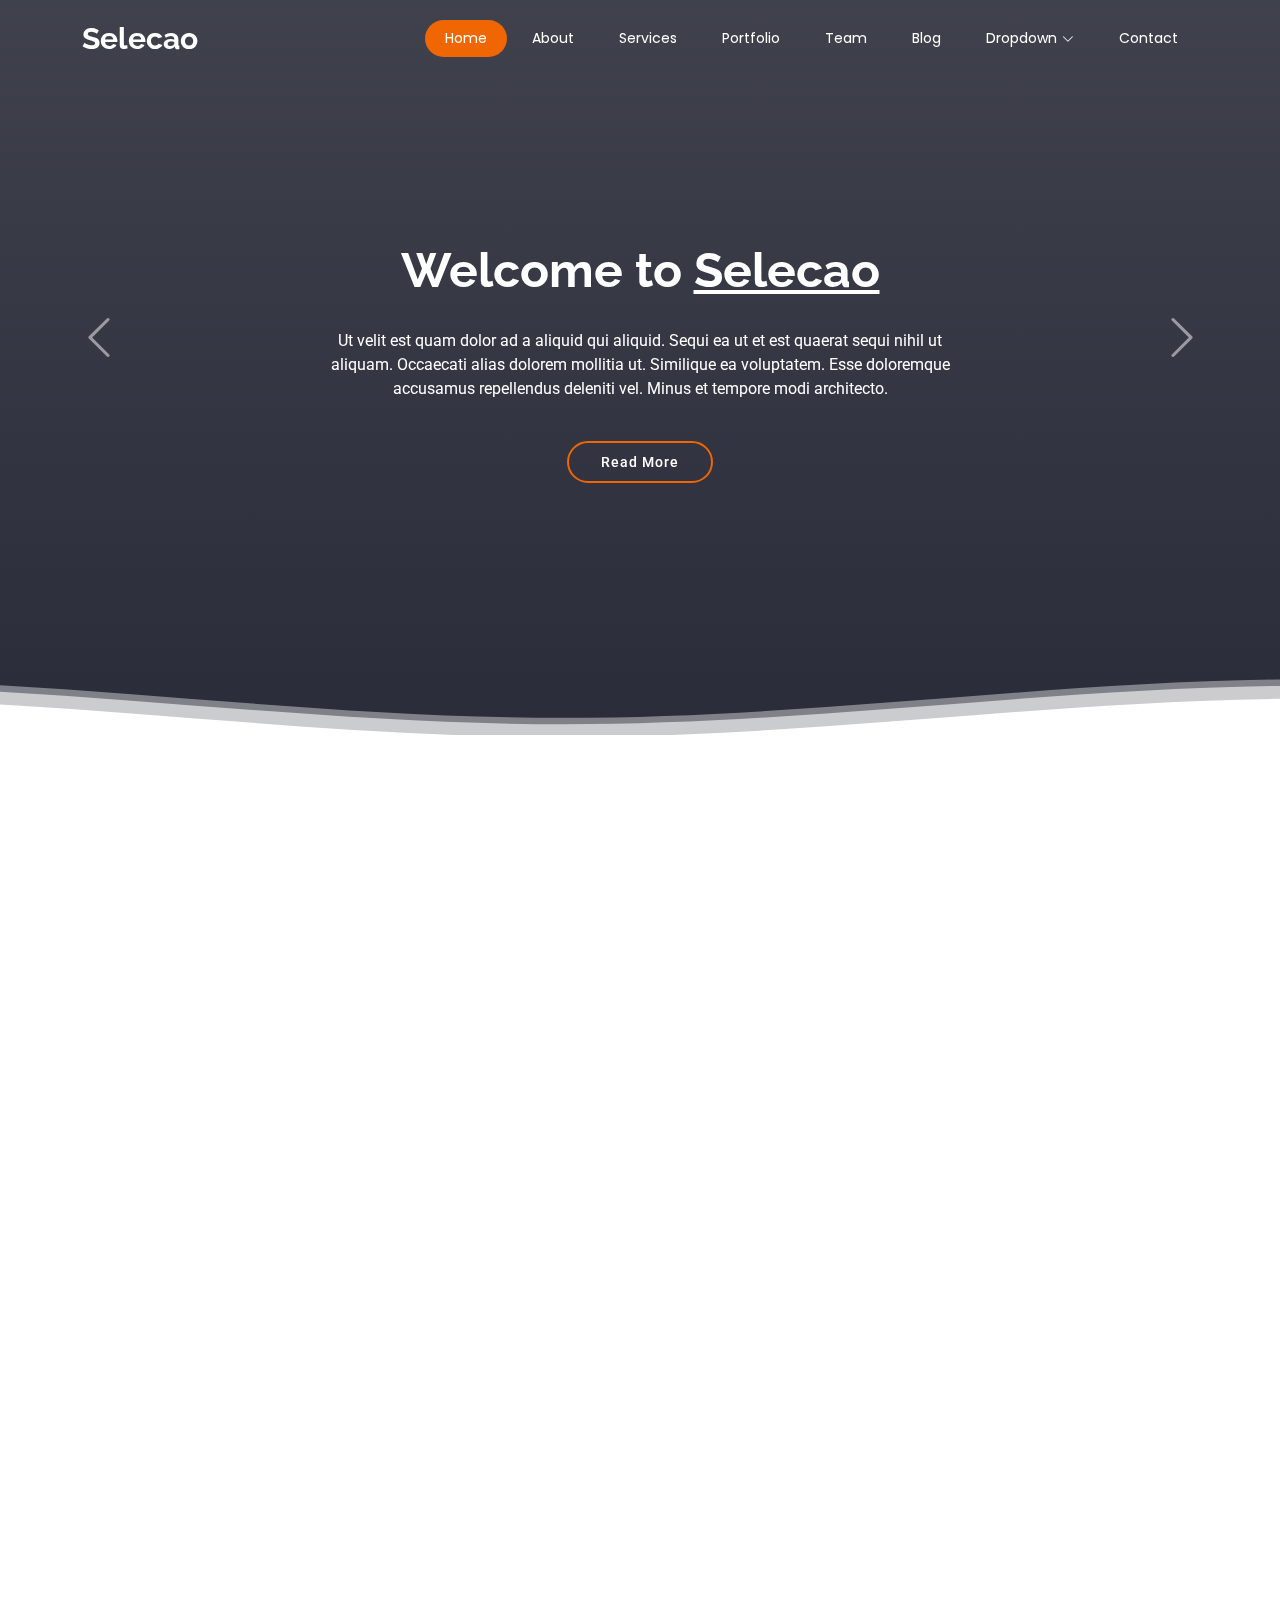
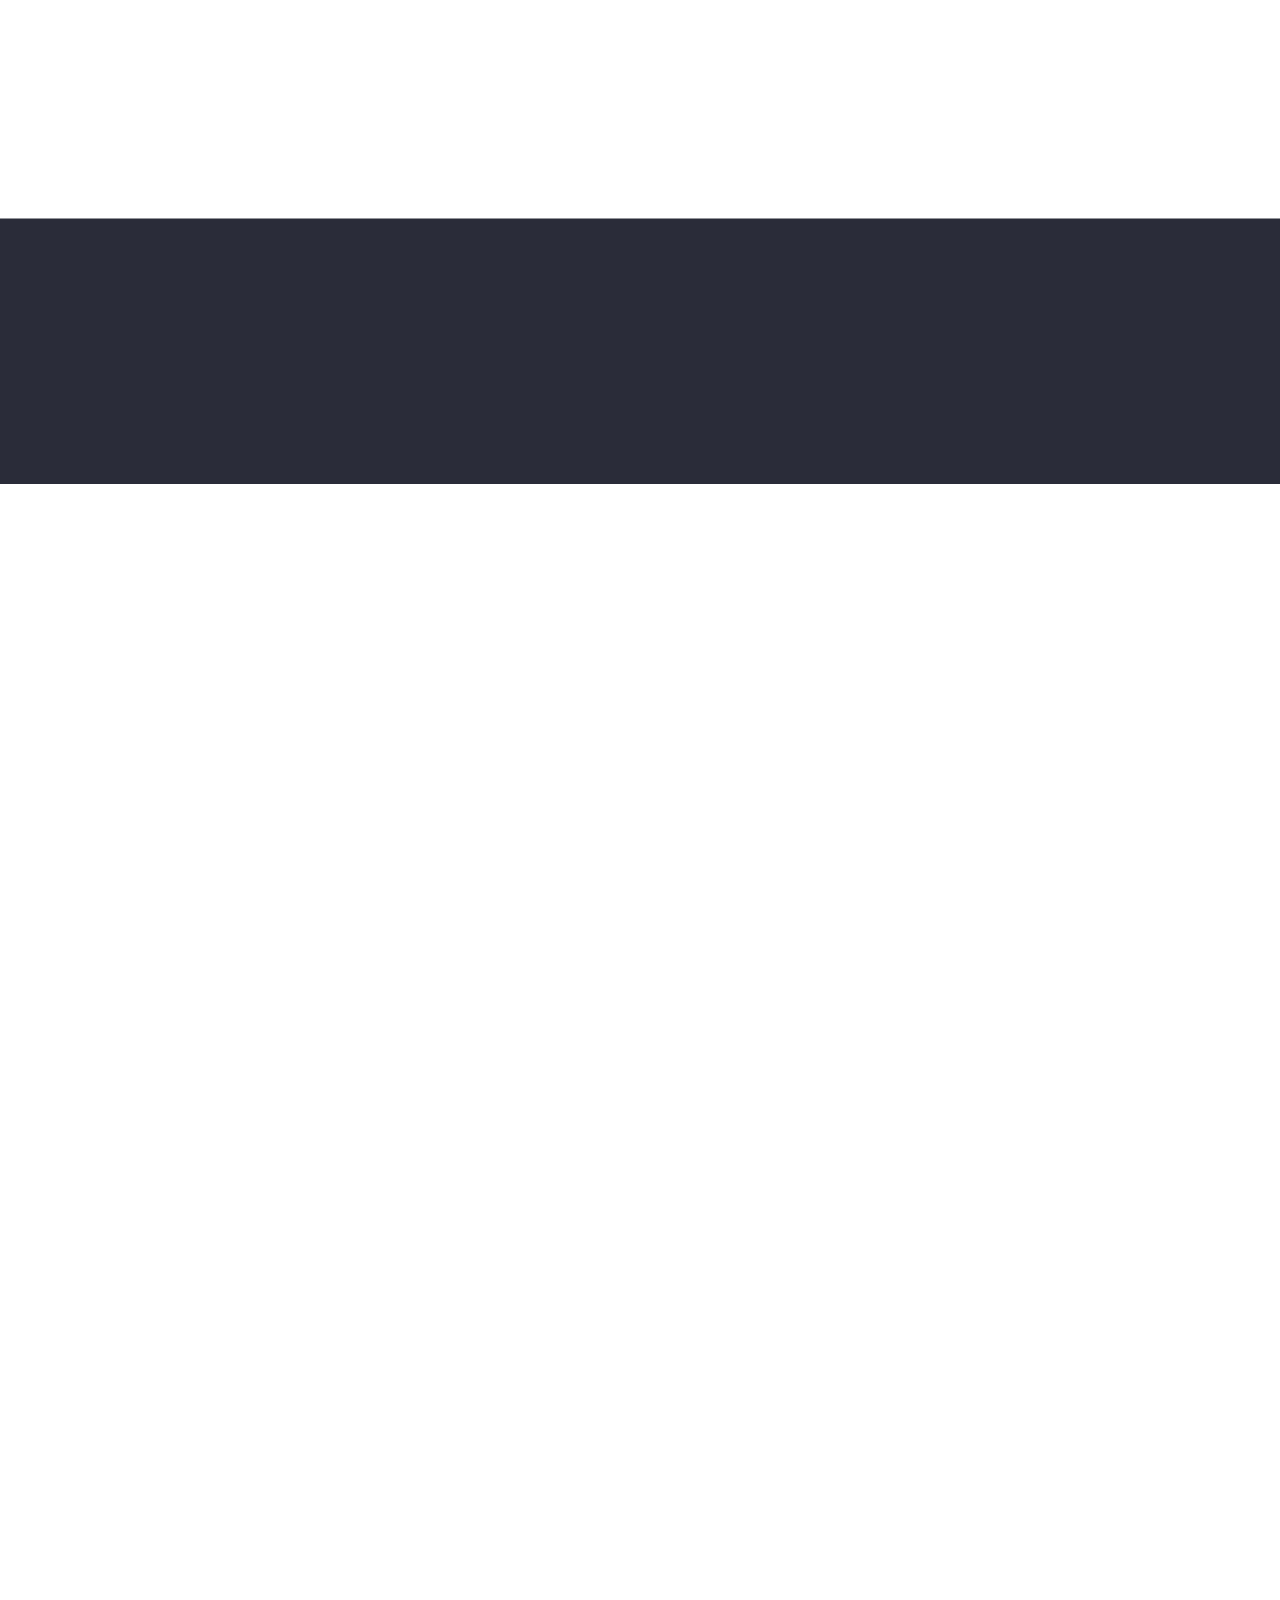
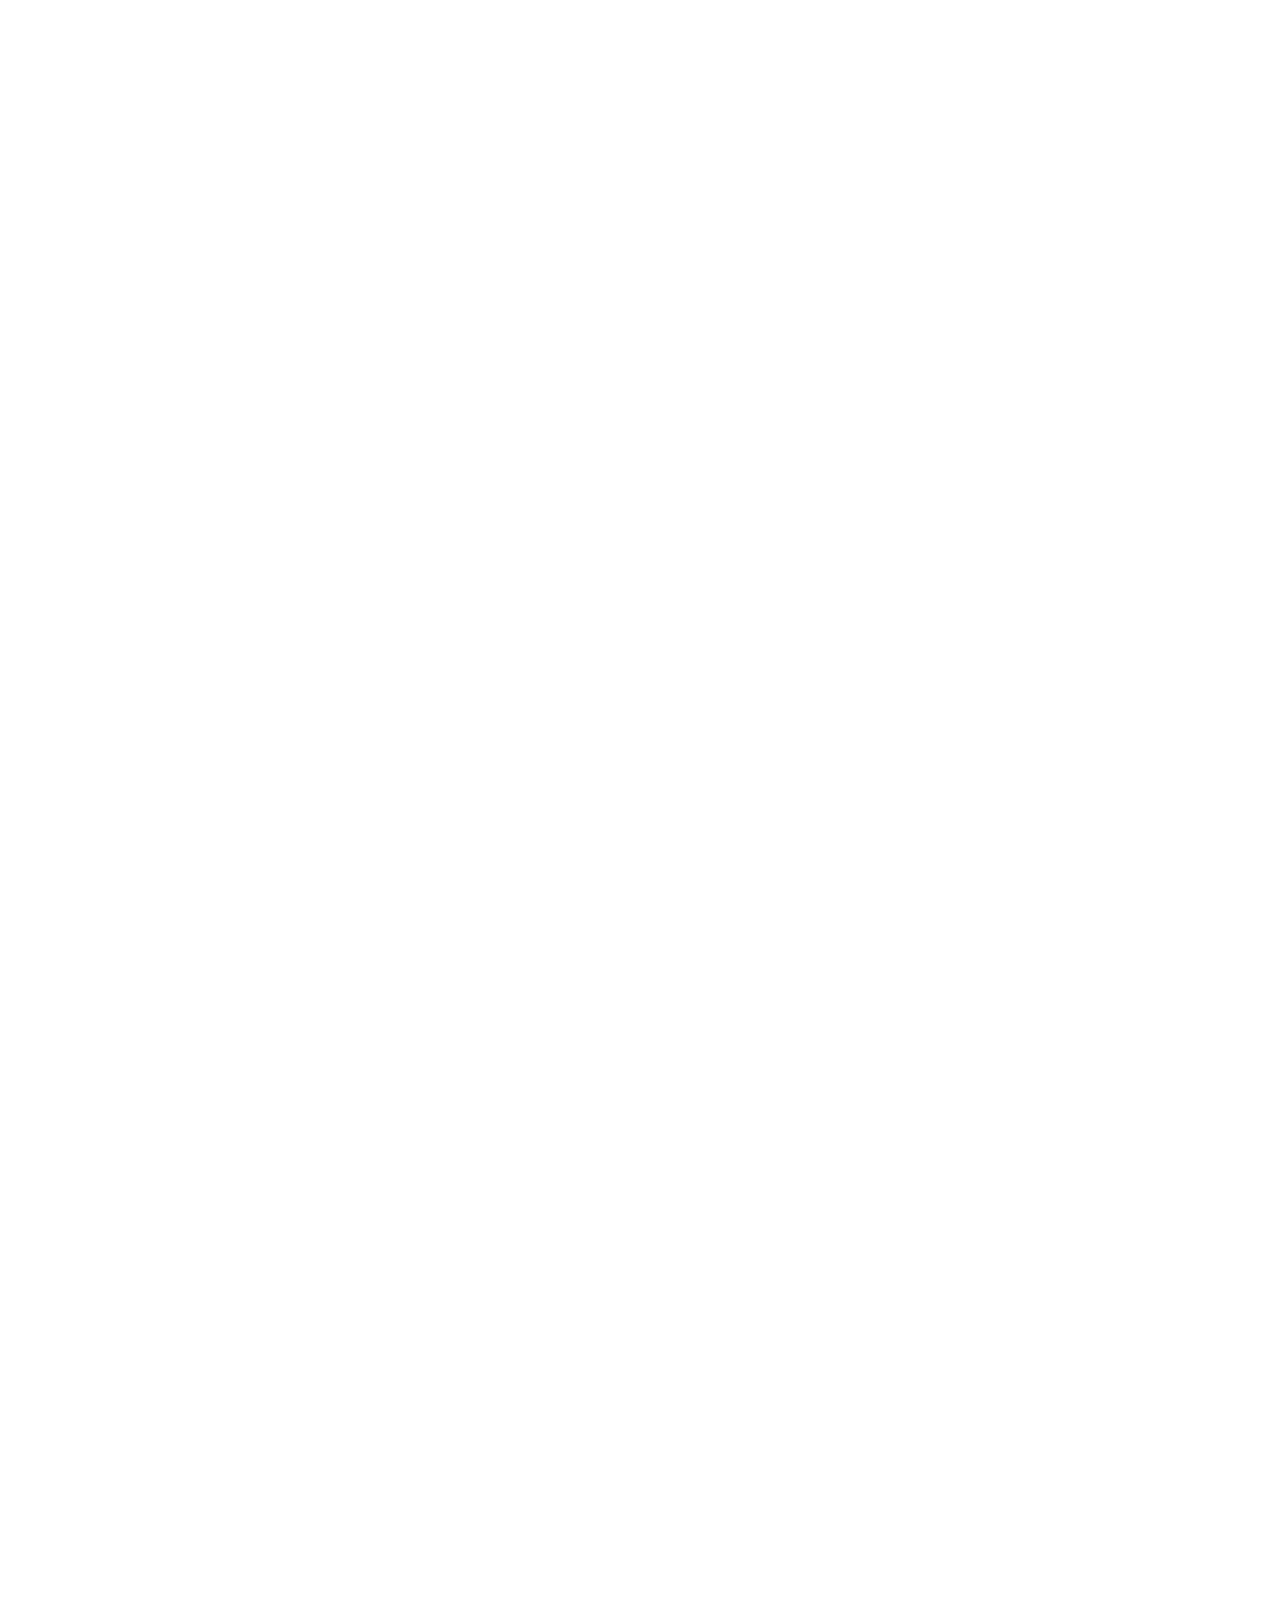
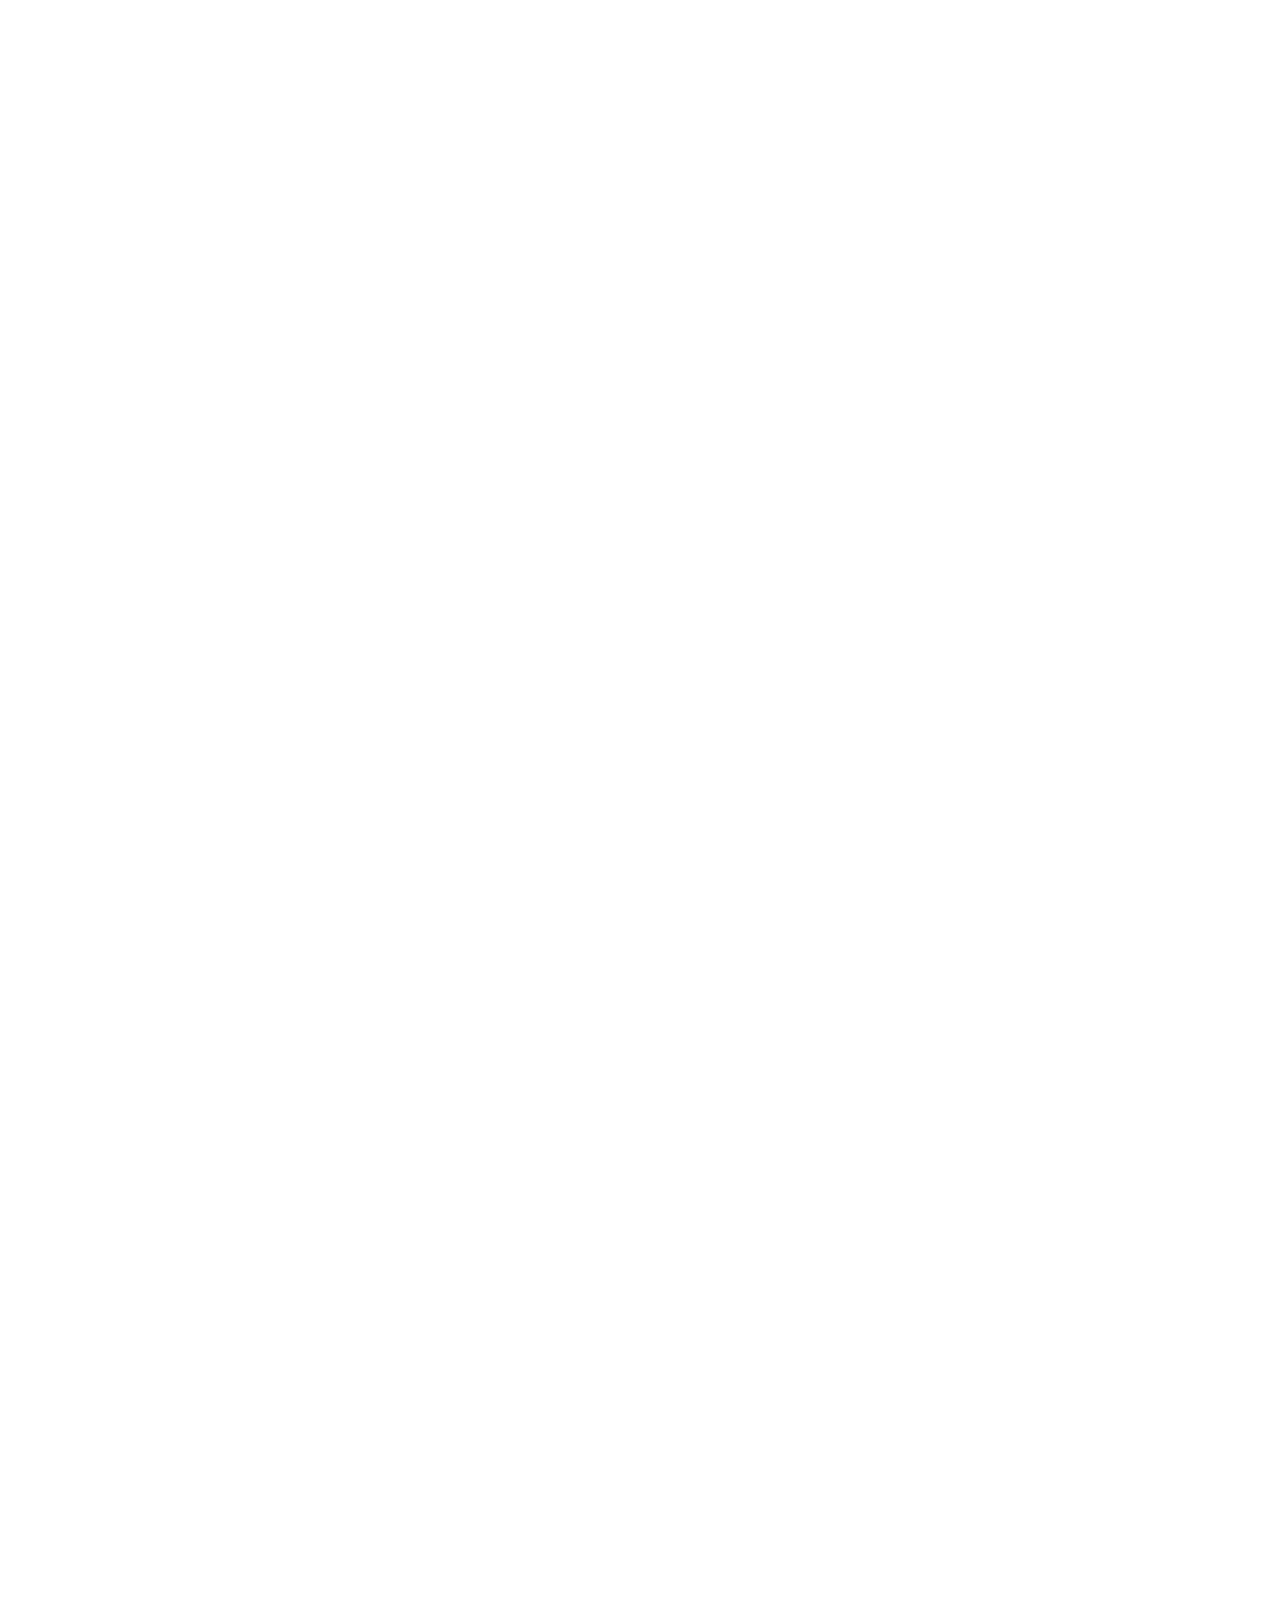
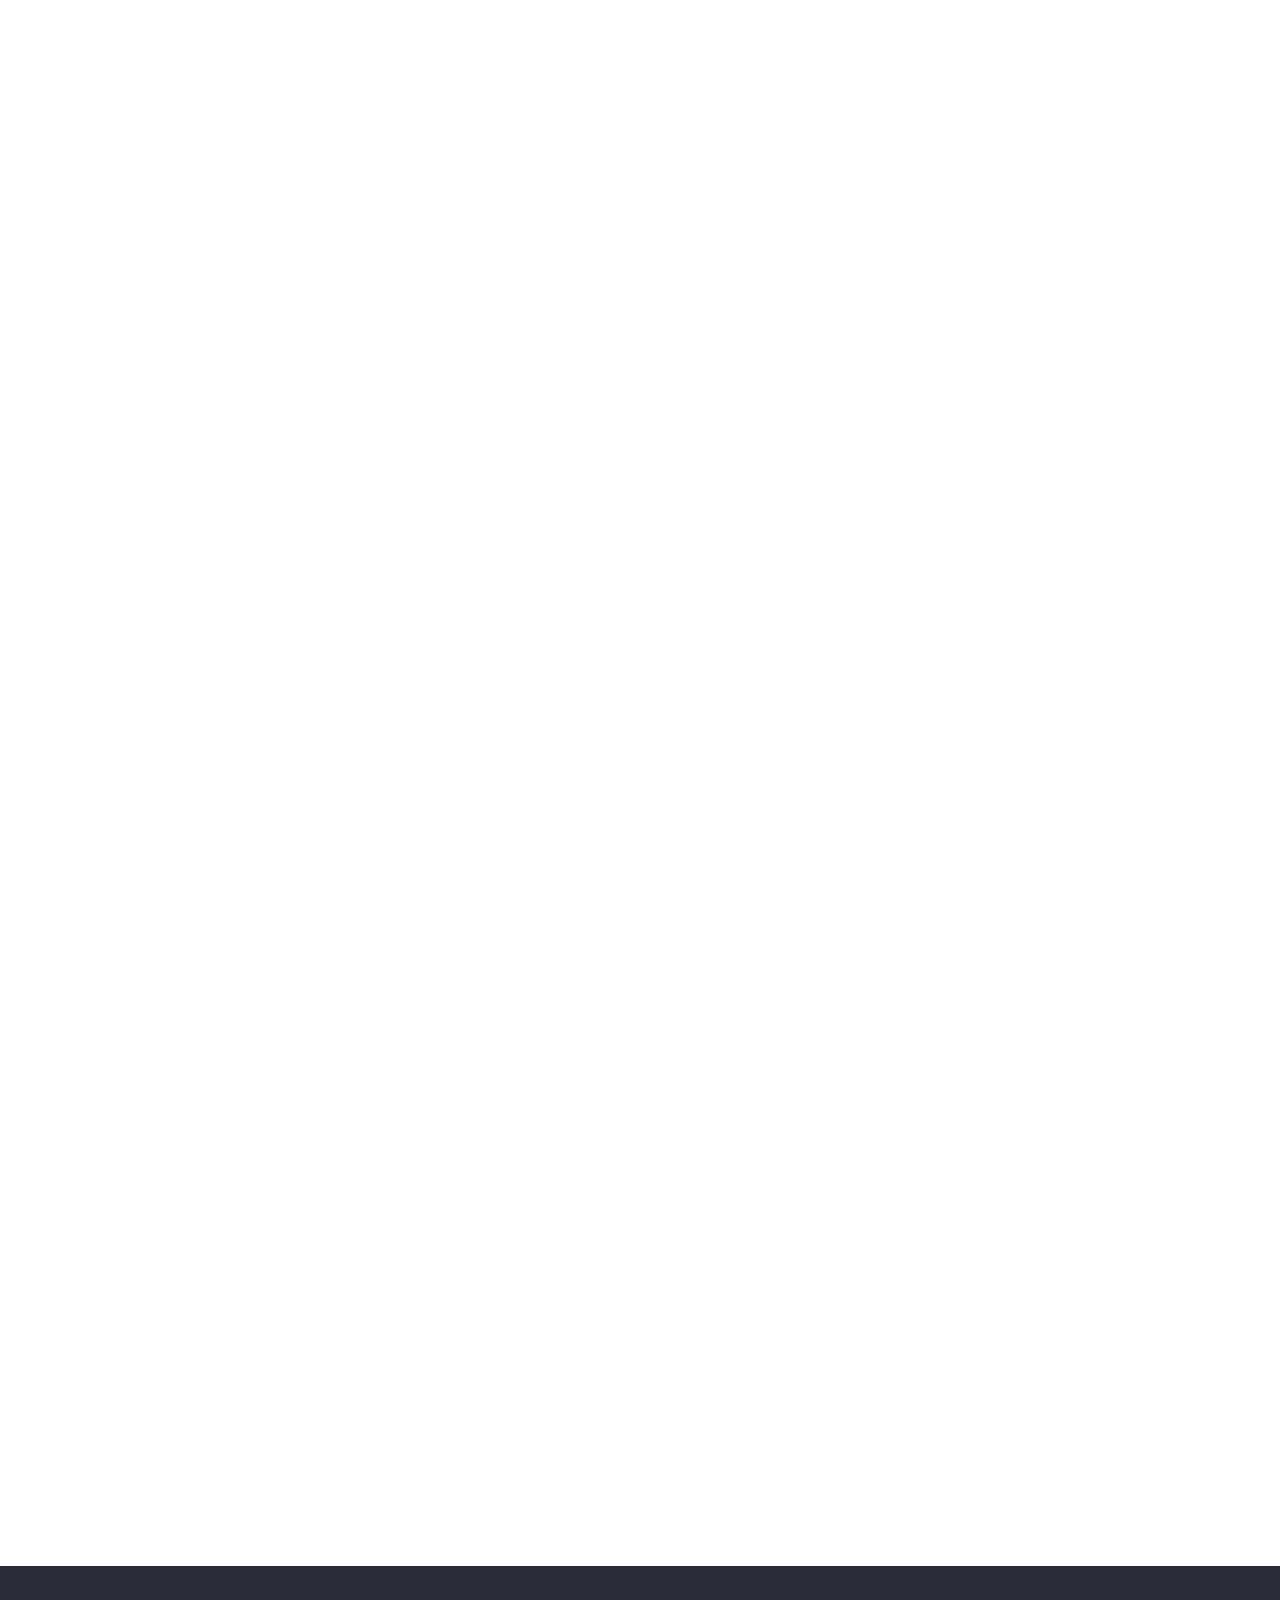
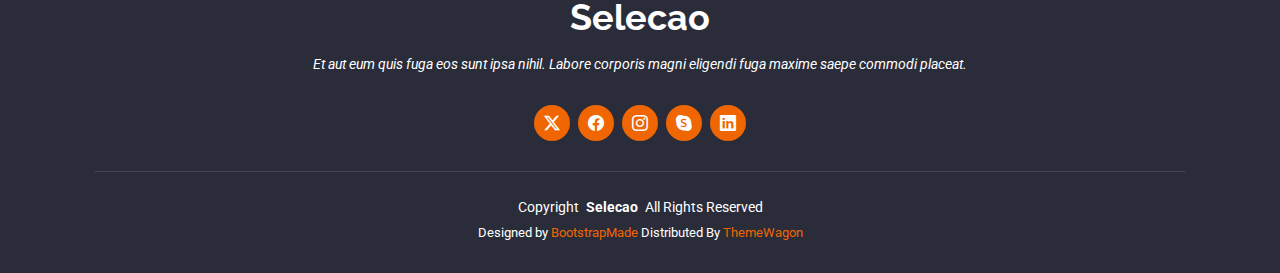
==== Selecao-1.0.0/index.html @ e9268483 "Changed the title to Welcome to the NVC Cloud Club" ====
<!DOCTYPE html>
<html lang="en">

<head>
  <meta charset="utf-8">
  <meta content="width=device-width, initial-scale=1.0" name="viewport">
  <title>Welcome to NVC Cloud Club</title>
  <meta name="description" content="">
  <meta name="keywords" content="">

  <!-- Favicons -->
  <link href="assets/img/favicon.png" rel="icon">
  <link href="assets/img/apple-touch-icon.png" rel="apple-touch-icon">

  <!-- Fonts -->
  <link href="https://fonts.googleapis.com" rel="preconnect">
  <link href="https://fonts.gstatic.com" rel="preconnect" crossorigin>
  <link href="https://fonts.googleapis.com/css2?family=Roboto:ital,wght@0,100;0,300;0,400;0,500;0,700;0,900;1,100;1,300;1,400;1,500;1,700;1,900&family=Poppins:ital,wght@0,100;0,200;0,300;0,400;0,500;0,600;0,700;0,800;0,900;1,100;1,200;1,300;1,400;1,500;1,600;1,700;1,800;1,900&family=Raleway:ital,wght@0,100;0,200;0,300;0,400;0,500;0,600;0,700;0,800;0,900;1,100;1,200;1,300;1,400;1,500;1,600;1,700;1,800;1,900&display=swap" rel="stylesheet">

  <!-- Vendor CSS Files -->
  <link href="assets/vendor/bootstrap/css/bootstrap.min.css" rel="stylesheet">
  <link href="assets/vendor/bootstrap-icons/bootstrap-icons.css" rel="stylesheet">
  <link href="assets/vendor/aos/aos.css" rel="stylesheet">
  <link href="assets/vendor/animate.css/animate.min.css" rel="stylesheet">
  <link href="assets/vendor/glightbox/css/glightbox.min.css" rel="stylesheet">
  <link href="assets/vendor/swiper/swiper-bundle.min.css" rel="stylesheet">

  <!-- Main CSS File -->
  <link href="assets/css/main.css" rel="stylesheet">

  <!-- =======================================================
  * Template Name: Selecao
  * Template URL: https://bootstrapmade.com/selecao-bootstrap-template/
  * Updated: Aug 07 2024 with Bootstrap v5.3.3
  * Author: BootstrapMade.com
  * License: https://bootstrapmade.com/license/
  ======================================================== -->
</head>

<body class="index-page">

  <header id="header" class="header d-flex align-items-center fixed-top">
    <div class="container-fluid container-xl position-relative d-flex align-items-center justify-content-between">

      <a href="index.html" class="logo d-flex align-items-center">
        <!-- Uncomment the line below if you also wish to use an image logo -->
        <!-- <img src="assets/img/logo.png" alt=""> -->
        <h1 class="sitename">Selecao</h1>
      </a>

      <nav id="navmenu" class="navmenu">
        <ul>
          <li><a href="#hero" class="active">Home</a></li>
          <li><a href="#about">About</a></li>
          <li><a href="#services">Services</a></li>
          <li><a href="#portfolio">Portfolio</a></li>
          <li><a href="#team">Team</a></li>
          <li><a href="blog.html">Blog</a></li>
          <li class="dropdown"><a href="#"><span>Dropdown</span> <i class="bi bi-chevron-down toggle-dropdown"></i></a>
            <ul>
              <li><a href="#">Dropdown 1</a></li>
              <li class="dropdown"><a href="#"><span>Deep Dropdown</span> <i class="bi bi-chevron-down toggle-dropdown"></i></a>
                <ul>
                  <li><a href="#">Deep Dropdown 1</a></li>
                  <li><a href="#">Deep Dropdown 2</a></li>
                  <li><a href="#">Deep Dropdown 3</a></li>
                  <li><a href="#">Deep Dropdown 4</a></li>
                  <li><a href="#">Deep Dropdown 5</a></li>
                </ul>
              </li>
              <li><a href="#">Dropdown 2</a></li>
              <li><a href="#">Dropdown 3</a></li>
              <li><a href="#">Dropdown 4</a></li>
            </ul>
          </li>
          <li><a href="#contact">Contact</a></li>
        </ul>
        <i class="mobile-nav-toggle d-xl-none bi bi-list"></i>
      </nav>

    </div>
  </header>

  <main class="main">

    <!-- Hero Section -->
    <section id="hero" class="hero section dark-background">

      <div id="hero-carousel" data-bs-interval="5000" class="container carousel carousel-fade" data-bs-ride="carousel">

        <!-- Slide 1 -->
        <div class="carousel-item active">
          <div class="carousel-container">
            <h2 class="animate__animated animate__fadeInDown">Welcome to <span>Selecao</span></h2>
            <p class="animate__animated animate__fadeInUp">Ut velit est quam dolor ad a aliquid qui aliquid. Sequi ea ut et est quaerat sequi nihil ut aliquam. Occaecati alias dolorem mollitia ut. Similique ea voluptatem. Esse doloremque accusamus repellendus deleniti vel. Minus et tempore modi architecto.</p>
            <a href="#about" class="btn-get-started animate__animated animate__fadeInUp scrollto">Read More</a>
          </div>
        </div>

        <!-- Slide 2 -->
        <div class="carousel-item">
          <div class="carousel-container">
            <h2 class="animate__animated animate__fadeInDown">Lorem Ipsum Dolor</h2>
            <p class="animate__animated animate__fadeInUp">Ut velit est quam dolor ad a aliquid qui aliquid. Sequi ea ut et est quaerat sequi nihil ut aliquam. Occaecati alias dolorem mollitia ut. Similique ea voluptatem. Esse doloremque accusamus repellendus deleniti vel. Minus et tempore modi architecto.</p>
            <a href="#about" class="btn-get-started animate__animated animate__fadeInUp scrollto">Read More</a>
          </div>
        </div>

        <!-- Slide 3 -->
        <div class="carousel-item">
          <div class="carousel-container">
            <h2 class="animate__animated animate__fadeInDown">Sequi ea ut et est quaerat</h2>
            <p class="animate__animated animate__fadeInUp">Ut velit est quam dolor ad a aliquid qui aliquid. Sequi ea ut et est quaerat sequi nihil ut aliquam. Occaecati alias dolorem mollitia ut. Similique ea voluptatem. Esse doloremque accusamus repellendus deleniti vel. Minus et tempore modi architecto.</p>
            <a href="#about" class="btn-get-started animate__animated animate__fadeInUp scrollto">Read More</a>
          </div>
        </div>

        <a class="carousel-control-prev" href="#hero-carousel" role="button" data-bs-slide="prev">
          <span class="carousel-control-prev-icon bi bi-chevron-left" aria-hidden="true"></span>
        </a>

        <a class="carousel-control-next" href="#hero-carousel" role="button" data-bs-slide="next">
          <span class="carousel-control-next-icon bi bi-chevron-right" aria-hidden="true"></span>
        </a>

      </div>

      <svg class="hero-waves" xmlns="http://www.w3.org/2000/svg" xmlns:xlink="http://www.w3.org/1999/xlink" viewBox="0 24 150 28 " preserveAspectRatio="none">
        <defs>
          <path id="wave-path" d="M-160 44c30 0 58-18 88-18s 58 18 88 18 58-18 88-18 58 18 88 18 v44h-352z"></path>
        </defs>
        <g class="wave1">
          <use xlink:href="#wave-path" x="50" y="3"></use>
        </g>
        <g class="wave2">
          <use xlink:href="#wave-path" x="50" y="0"></use>
        </g>
        <g class="wave3">
          <use xlink:href="#wave-path" x="50" y="9"></use>
        </g>
      </svg>

    </section><!-- /Hero Section -->

    <!-- About Section -->
    <section id="about" class="about section">

      <!-- Section Title -->
      <div class="container section-title" data-aos="fade-up">
        <h2>About</h2>
        <p>Who we are</p>
      </div><!-- End Section Title -->

      <div class="container">

        <div class="row gy-4">

          <div class="col-lg-6 content" data-aos="fade-up" data-aos-delay="100">
            <p>
              Lorem ipsum dolor sit amet, consectetur adipiscing elit, sed do eiusmod tempor incididunt ut labore et dolore
              magna aliqua.
            </p>
            <ul>
              <li><i class="bi bi-check2-circle"></i> <span>Ullamco laboris nisi ut aliquip ex ea commodo consequat.</span></li>
              <li><i class="bi bi-check2-circle"></i> <span>Duis aute irure dolor in reprehenderit in voluptate velit.</span></li>
              <li><i class="bi bi-check2-circle"></i> <span>Ullamco laboris nisi ut aliquip ex ea commodo</span></li>
            </ul>
          </div>

          <div class="col-lg-6" data-aos="fade-up" data-aos-delay="200">
            <p>Ullamco laboris nisi ut aliquip ex ea commodo consequat. Duis aute irure dolor in reprehenderit in voluptate velit esse cillum dolore eu fugiat nulla pariatur. Excepteur sint occaecat cupidatat non proident, sunt in culpa qui officia deserunt mollit anim id est laborum. </p>
            <a href="#" class="read-more"><span>Read More</span><i class="bi bi-arrow-right"></i></a>
          </div>

        </div>

      </div>

    </section><!-- /About Section -->

    <!-- Features Section -->
    <section id="features" class="features section">

      <div class="container">

        <ul class="nav nav-tabs row  d-flex" data-aos="fade-up" data-aos-delay="100">
          <li class="nav-item col-3">
            <a class="nav-link active show" data-bs-toggle="tab" data-bs-target="#features-tab-1">
              <i class="bi bi-binoculars"></i>
              <h4 class="d-none d-lg-block">Modi sit est dela pireda nest</h4>
            </a>
          </li>
          <li class="nav-item col-3">
            <a class="nav-link" data-bs-toggle="tab" data-bs-target="#features-tab-2">
              <i class="bi bi-box-seam"></i>
              <h4 class="d-none d-lg-block">Unde praesenti mara setra le</h4>
            </a>
          </li>
          <li class="nav-item col-3">
            <a class="nav-link" data-bs-toggle="tab" data-bs-target="#features-tab-3">
              <i class="bi bi-brightness-high"></i>
              <h4 class="d-none d-lg-block">Pariatur explica nitro dela</h4>
            </a>
          </li>
          <li class="nav-item col-3">
            <a class="nav-link" data-bs-toggle="tab" data-bs-target="#features-tab-4">
              <i class="bi bi-command"></i>
              <h4 class="d-none d-lg-block">Nostrum qui dile node</h4>
            </a>
          </li>
        </ul><!-- End Tab Nav -->

        <div class="tab-content" data-aos="fade-up" data-aos-delay="200">

          <div class="tab-pane fade active show" id="features-tab-1">
            <div class="row">
              <div class="col-lg-6 order-2 order-lg-1 mt-3 mt-lg-0">
                <h3>Voluptatem dignissimos provident quasi corporis voluptates sit assumenda.</h3>
                <p class="fst-italic">
                  Lorem ipsum dolor sit amet, consectetur adipiscing elit, sed do eiusmod tempor incididunt ut labore et dolore
                  magna aliqua.
                </p>
                <ul>
                  <li><i class="bi bi-check2-all"></i>
                    <spab>Ullamco laboris nisi ut aliquip ex ea commodo consequat.</spab>
                  </li>
                  <li><i class="bi bi-check2-all"></i> <span>Duis aute irure dolor in reprehenderit in voluptate velit</span>.</li>
                  <li><i class="bi bi-check2-all"></i> <span>Ullamco laboris nisi ut aliquip ex ea commodo consequat. Duis aute irure dolor in reprehenderit in voluptate trideta storacalaperda mastiro dolore eu fugiat nulla pariatur.</span></li>
                </ul>
                <p>
                  Ullamco laboris nisi ut aliquip ex ea commodo consequat. Duis aute irure dolor in reprehenderit in voluptate
                  velit esse cillum dolore eu fugiat nulla pariatur. Excepteur sint occaecat cupidatat non proident, sunt in
                  culpa qui officia deserunt mollit anim id est laborum
                </p>
              </div>
              <div class="col-lg-6 order-1 order-lg-2 text-center">
                <img src="assets/img/working-1.jpg" alt="" class="img-fluid">
              </div>
            </div>
          </div><!-- End Tab Content Item -->

          <div class="tab-pane fade" id="features-tab-2">
            <div class="row">
              <div class="col-lg-6 order-2 order-lg-1 mt-3 mt-lg-0">
                <h3>Neque exercitationem debitis soluta quos debitis quo mollitia officia est</h3>
                <p>
                  Ullamco laboris nisi ut aliquip ex ea commodo consequat. Duis aute irure dolor in reprehenderit in voluptate
                  velit esse cillum dolore eu fugiat nulla pariatur. Excepteur sint occaecat cupidatat non proident, sunt in
                  culpa qui officia deserunt mollit anim id est laborum
                </p>
                <p class="fst-italic">
                  Lorem ipsum dolor sit amet, consectetur adipiscing elit, sed do eiusmod tempor incididunt ut labore et dolore
                  magna aliqua.
                </p>
                <ul>
                  <li><i class="bi bi-check2-all"></i> <span>Ullamco laboris nisi ut aliquip ex ea commodo consequat.</span></li>
                  <li><i class="bi bi-check2-all"></i> <span>Duis aute irure dolor in reprehenderit in voluptate velit.</span></li>
                  <li><i class="bi bi-check2-all"></i> <span>Provident mollitia neque rerum asperiores dolores quos qui a. Ipsum neque dolor voluptate nisi sed.</span></li>
                  <li><i class="bi bi-check2-all"></i> <span>Ullamco laboris nisi ut aliquip ex ea commodo consequat. Duis aute irure dolor in reprehenderit in voluptate trideta storacalaperda mastiro dolore eu fugiat nulla pariatur.</span></li>
                </ul>
              </div>
              <div class="col-lg-6 order-1 order-lg-2 text-center">
                <img src="assets/img/working-2.jpg" alt="" class="img-fluid">
              </div>
            </div>
          </div><!-- End Tab Content Item -->

          <div class="tab-pane fade" id="features-tab-3">
            <div class="row">
              <div class="col-lg-6 order-2 order-lg-1 mt-3 mt-lg-0">
                <h3>Voluptatibus commodi ut accusamus ea repudiandae ut autem dolor ut assumenda</h3>
                <p>
                  Ullamco laboris nisi ut aliquip ex ea commodo consequat. Duis aute irure dolor in reprehenderit in voluptate
                  velit esse cillum dolore eu fugiat nulla pariatur. Excepteur sint occaecat cupidatat non proident, sunt in
                  culpa qui officia deserunt mollit anim id est laborum
                </p>
                <ul>
                  <li><i class="bi bi-check2-all"></i> <span>Ullamco laboris nisi ut aliquip ex ea commodo consequat.</span></li>
                  <li><i class="bi bi-check2-all"></i> <span>Duis aute irure dolor in reprehenderit in voluptate velit.</span></li>
                  <li><i class="bi bi-check2-all"></i> <span>Provident mollitia neque rerum asperiores dolores quos qui a. Ipsum neque dolor voluptate nisi sed.</span></li>
                </ul>
                <p class="fst-italic">
                  Lorem ipsum dolor sit amet, consectetur adipiscing elit, sed do eiusmod tempor incididunt ut labore et dolore
                  magna aliqua.
                </p>
              </div>
              <div class="col-lg-6 order-1 order-lg-2 text-center">
                <img src="assets/img/working-3.jpg" alt="" class="img-fluid">
              </div>
            </div>
          </div><!-- End Tab Content Item -->

          <div class="tab-pane fade" id="features-tab-4">
            <div class="row">
              <div class="col-lg-6 order-2 order-lg-1 mt-3 mt-lg-0">
                <h3>Omnis fugiat ea explicabo sunt dolorum asperiores sequi inventore rerum</h3>
                <p>
                  Ullamco laboris nisi ut aliquip ex ea commodo consequat. Duis aute irure dolor in reprehenderit in voluptate
                  velit esse cillum dolore eu fugiat nulla pariatur. Excepteur sint occaecat cupidatat non proident, sunt in
                  culpa qui officia deserunt mollit anim id est laborum
                </p>
                <p class="fst-italic">
                  Lorem ipsum dolor sit amet, consectetur adipiscing elit, sed do eiusmod tempor incididunt ut labore et dolore
                  magna aliqua.
                </p>
                <ul>
                  <li><i class="bi bi-check2-all"></i> <span>Ullamco laboris nisi ut aliquip ex ea commodo consequat.</span></li>
                  <li><i class="bi bi-check2-all"></i> <span>Duis aute irure dolor in reprehenderit in voluptate velit.</span></li>
                  <li><i class="bi bi-check2-all"></i> <span>Ullamco laboris nisi ut aliquip ex ea commodo consequat. Duis aute irure dolor in reprehenderit in voluptate trideta storacalaperda mastiro dolore eu fugiat nulla pariatur.</span></li>
                </ul>
              </div>
              <div class="col-lg-6 order-1 order-lg-2 text-center">
                <img src="assets/img/working-4.jpg" alt="" class="img-fluid">
              </div>
            </div>
          </div><!-- End Tab Content Item -->

        </div>

      </div>

    </section><!-- /Features Section -->

    <!-- Call To Action Section -->
    <section id="call-to-action" class="call-to-action section dark-background">

      <div class="container">

        <div class="row" data-aos="zoom-in" data-aos-delay="100">
          <div class="col-xl-9 text-center text-xl-start">
            <h3>Call To Action</h3>
            <p>Duis aute irure dolor in reprehenderit in voluptate velit esse cillum dolore eu fugiat nulla pariatur. Excepteur sint occaecat cupidatat non proident, sunt in culpa qui officia deserunt mollit anim id est laborum.</p>
          </div>
          <div class="col-xl-3 cta-btn-container text-center">
            <a class="cta-btn align-middle" href="#">Call To Action</a>
          </div>
        </div>

      </div>

    </section><!-- /Call To Action Section -->

    <!-- Services Section -->
    <section id="services" class="services section">

      <!-- Section Title -->
      <div class="container section-title" data-aos="fade-up">
        <h2>Services</h2>
        <p>What we do offer</p>
      </div><!-- End Section Title -->

      <div class="container">

        <div class="row gy-4">

          <div class="col-lg-4 col-md-6" data-aos="fade-up" data-aos-delay="100">
            <div class="service-item  position-relative">
              <div class="icon">
                <i class="bi bi-cash-stack" style="color: #0dcaf0;"></i>
              </div>
              <a href="service-details.html" class="stretched-link">
                <h3>Nesciunt Mete</h3>
              </a>
              <p>Provident nihil minus qui consequatur non omnis maiores. Eos accusantium minus dolores iure perferendis tempore et consequatur.</p>
            </div>
          </div><!-- End Service Item -->

          <div class="col-lg-4 col-md-6" data-aos="fade-up" data-aos-delay="200">
            <div class="service-item position-relative">
              <div class="icon">
                <i class="bi bi-calendar4-week" style="color: #fd7e14;"></i>
              </div>
              <a href="service-details.html" class="stretched-link">
                <h3>Eosle Commodi</h3>
              </a>
              <p>Ut autem aut autem non a. Sint sint sit facilis nam iusto sint. Libero corrupti neque eum hic non ut nesciunt dolorem.</p>
            </div>
          </div><!-- End Service Item -->

          <div class="col-lg-4 col-md-6" data-aos="fade-up" data-aos-delay="300">
            <div class="service-item position-relative">
              <div class="icon">
                <i class="bi bi-chat-text" style="color: #20c997;"></i>
              </div>
              <a href="service-details.html" class="stretched-link">
                <h3>Ledo Markt</h3>
              </a>
              <p>Ut excepturi voluptatem nisi sed. Quidem fuga consequatur. Minus ea aut. Vel qui id voluptas adipisci eos earum corrupti.</p>
            </div>
          </div><!-- End Service Item -->

          <div class="col-lg-4 col-md-6" data-aos="fade-up" data-aos-delay="400">
            <div class="service-item position-relative">
              <div class="icon">
                <i class="bi bi-credit-card-2-front" style="color: #df1529;"></i>
              </div>
              <a href="service-details.html" class="stretched-link">
                <h3>Asperiores Commodit</h3>
              </a>
              <p>Non et temporibus minus omnis sed dolor esse consequatur. Cupiditate sed error ea fuga sit provident adipisci neque.</p>
            </div>
          </div><!-- End Service Item -->

          <div class="col-lg-4 col-md-6" data-aos="fade-up" data-aos-delay="500">
            <div class="service-item position-relative">
              <div class="icon">
                <i class="bi bi-globe" style="color: #6610f2;"></i>
              </div>
              <a href="service-details.html" class="stretched-link">
                <h3>Velit Doloremque</h3>
              </a>
              <p>Cumque et suscipit saepe. Est maiores autem enim facilis ut aut ipsam corporis aut. Sed animi at autem alias eius labore.</p>
            </div>
          </div><!-- End Service Item -->

          <div class="col-lg-4 col-md-6" data-aos="fade-up" data-aos-delay="600">
            <div class="service-item position-relative">
              <div class="icon">
                <i class="bi bi-clock" style="color: #f3268c;"></i>
              </div>
              <a href="service-details.html" class="stretched-link">
                <h3>Dolori Architecto</h3>
              </a>
              <p>Hic molestias ea quibusdam eos. Fugiat enim doloremque aut neque non et debitis iure. Corrupti recusandae ducimus enim.</p>
            </div>
          </div><!-- End Service Item -->

        </div>

      </div>

    </section><!-- /Services Section -->

    <!-- Portfolio Section -->
    <section id="portfolio" class="portfolio section">

      <!-- Section Title -->
      <div class="container section-title" data-aos="fade-up">
        <h2>Portfolio</h2>
        <p>What we've done</p>
      </div><!-- End Section Title -->

      <div class="container">

        <div class="isotope-layout" data-default-filter="*" data-layout="masonry" data-sort="original-order">

          <ul class="portfolio-filters isotope-filters" data-aos="fade-up" data-aos-delay="100">
            <li data-filter="*" class="filter-active">All</li>
            <li data-filter=".filter-app">App</li>
            <li data-filter=".filter-product">Card</li>
            <li data-filter=".filter-branding">Web</li>
          </ul><!-- End Portfolio Filters -->

          <div class="row gy-4 isotope-container" data-aos="fade-up" data-aos-delay="200">

            <div class="col-lg-4 col-md-6 portfolio-item isotope-item filter-app">
              <img src="assets/img/masonry-portfolio/masonry-portfolio-1.jpg" class="img-fluid" alt="">
              <div class="portfolio-info">
                <h4>App 1</h4>
                <p>Lorem ipsum, dolor sit</p>
                <a href="assets/img/masonry-portfolio/masonry-portfolio-1.jpg" title="App 1" data-gallery="portfolio-gallery-app" class="glightbox preview-link"><i class="bi bi-zoom-in"></i></a>
                <a href="portfolio-details.html" title="More Details" class="details-link"><i class="bi bi-link-45deg"></i></a>
              </div>
            </div><!-- End Portfolio Item -->

            <div class="col-lg-4 col-md-6 portfolio-item isotope-item filter-product">
              <img src="assets/img/masonry-portfolio/masonry-portfolio-2.jpg" class="img-fluid" alt="">
              <div class="portfolio-info">
                <h4>Product 1</h4>
                <p>Lorem ipsum, dolor sit</p>
                <a href="assets/img/masonry-portfolio/masonry-portfolio-2.jpg" title="Product 1" data-gallery="portfolio-gallery-product" class="glightbox preview-link"><i class="bi bi-zoom-in"></i></a>
                <a href="portfolio-details.html" title="More Details" class="details-link"><i class="bi bi-link-45deg"></i></a>
              </div>
            </div><!-- End Portfolio Item -->

            <div class="col-lg-4 col-md-6 portfolio-item isotope-item filter-branding">
              <img src="assets/img/masonry-portfolio/masonry-portfolio-3.jpg" class="img-fluid" alt="">
              <div class="portfolio-info">
                <h4>Branding 1</h4>
                <p>Lorem ipsum, dolor sit</p>
                <a href="assets/img/masonry-portfolio/masonry-portfolio-3.jpg" title="Branding 1" data-gallery="portfolio-gallery-branding" class="glightbox preview-link"><i class="bi bi-zoom-in"></i></a>
                <a href="portfolio-details.html" title="More Details" class="details-link"><i class="bi bi-link-45deg"></i></a>
              </div>
            </div><!-- End Portfolio Item -->

            <div class="col-lg-4 col-md-6 portfolio-item isotope-item filter-app">
              <img src="assets/img/masonry-portfolio/masonry-portfolio-4.jpg" class="img-fluid" alt="">
              <div class="portfolio-info">
                <h4>App 2</h4>
                <p>Lorem ipsum, dolor sit</p>
                <a href="assets/img/masonry-portfolio/masonry-portfolio-4.jpg" title="App 2" data-gallery="portfolio-gallery-app" class="glightbox preview-link"><i class="bi bi-zoom-in"></i></a>
                <a href="portfolio-details.html" title="More Details" class="details-link"><i class="bi bi-link-45deg"></i></a>
              </div>
            </div><!-- End Portfolio Item -->

            <div class="col-lg-4 col-md-6 portfolio-item isotope-item filter-product">
              <img src="assets/img/masonry-portfolio/masonry-portfolio-5.jpg" class="img-fluid" alt="">
              <div class="portfolio-info">
                <h4>Product 2</h4>
                <p>Lorem ipsum, dolor sit</p>
                <a href="assets/img/masonry-portfolio/masonry-portfolio-5.jpg" title="Product 2" data-gallery="portfolio-gallery-product" class="glightbox preview-link"><i class="bi bi-zoom-in"></i></a>
                <a href="portfolio-details.html" title="More Details" class="details-link"><i class="bi bi-link-45deg"></i></a>
              </div>
            </div><!-- End Portfolio Item -->

            <div class="col-lg-4 col-md-6 portfolio-item isotope-item filter-branding">
              <img src="assets/img/masonry-portfolio/masonry-portfolio-6.jpg" class="img-fluid" alt="">
              <div class="portfolio-info">
                <h4>Branding 2</h4>
                <p>Lorem ipsum, dolor sit</p>
                <a href="assets/img/masonry-portfolio/masonry-portfolio-6.jpg" title="Branding 2" data-gallery="portfolio-gallery-branding" class="glightbox preview-link"><i class="bi bi-zoom-in"></i></a>
                <a href="portfolio-details.html" title="More Details" class="details-link"><i class="bi bi-link-45deg"></i></a>
              </div>
            </div><!-- End Portfolio Item -->

            <div class="col-lg-4 col-md-6 portfolio-item isotope-item filter-app">
              <img src="assets/img/masonry-portfolio/masonry-portfolio-7.jpg" class="img-fluid" alt="">
              <div class="portfolio-info">
                <h4>App 3</h4>
                <p>Lorem ipsum, dolor sit</p>
                <a href="assets/img/masonry-portfolio/masonry-portfolio-7.jpg" title="App 3" data-gallery="portfolio-gallery-app" class="glightbox preview-link"><i class="bi bi-zoom-in"></i></a>
                <a href="portfolio-details.html" title="More Details" class="details-link"><i class="bi bi-link-45deg"></i></a>
              </div>
            </div><!-- End Portfolio Item -->

            <div class="col-lg-4 col-md-6 portfolio-item isotope-item filter-product">
              <img src="assets/img/masonry-portfolio/masonry-portfolio-8.jpg" class="img-fluid" alt="">
              <div class="portfolio-info">
                <h4>Product 3</h4>
                <p>Lorem ipsum, dolor sit</p>
                <a href="assets/img/masonry-portfolio/masonry-portfolio-8.jpg" title="Product 3" data-gallery="portfolio-gallery-product" class="glightbox preview-link"><i class="bi bi-zoom-in"></i></a>
                <a href="portfolio-details.html" title="More Details" class="details-link"><i class="bi bi-link-45deg"></i></a>
              </div>
            </div><!-- End Portfolio Item -->

            <div class="col-lg-4 col-md-6 portfolio-item isotope-item filter-branding">
              <img src="assets/img/masonry-portfolio/masonry-portfolio-9.jpg" class="img-fluid" alt="">
              <div class="portfolio-info">
                <h4>Branding 3</h4>
                <p>Lorem ipsum, dolor sit</p>
                <a href="assets/img/masonry-portfolio/masonry-portfolio-9.jpg" title="Branding 2" data-gallery="portfolio-gallery-branding" class="glightbox preview-link"><i class="bi bi-zoom-in"></i></a>
                <a href="portfolio-details.html" title="More Details" class="details-link"><i class="bi bi-link-45deg"></i></a>
              </div>
            </div><!-- End Portfolio Item -->

          </div><!-- End Portfolio Container -->

        </div>

      </div>

    </section><!-- /Portfolio Section -->

    <!-- Testimonials Section -->
    <section id="testimonials" class="testimonials section">

      <!-- Section Title -->
      <div class="container section-title" data-aos="fade-up">
        <h2>Testimonials</h2>
        <p>What they are saying about us</p>
      </div><!-- End Section Title -->

      <div class="container" data-aos="fade-up" data-aos-delay="100">

        <div class="swiper init-swiper">
          <script type="application/json" class="swiper-config">
            {
              "loop": true,
              "speed": 600,
              "autoplay": {
                "delay": 5000
              },
              "slidesPerView": "auto",
              "pagination": {
                "el": ".swiper-pagination",
                "type": "bullets",
                "clickable": true
              },
              "breakpoints": {
                "320": {
                  "slidesPerView": 1,
                  "spaceBetween": 40
                },
                "1200": {
                  "slidesPerView": 3,
                  "spaceBetween": 10
                }
              }
            }
          </script>
          <div class="swiper-wrapper">

            <div class="swiper-slide">
              <div class="testimonial-item">
                <img src="assets/img/testimonials/testimonials-1.jpg" class="testimonial-img" alt="">
                <h3>Saul Goodman</h3>
                <h4>Ceo &amp; Founder</h4>
                <div class="stars">
                  <i class="bi bi-star-fill"></i><i class="bi bi-star-fill"></i><i class="bi bi-star-fill"></i><i class="bi bi-star-fill"></i><i class="bi bi-star-fill"></i>
                </div>
                <p>
                  <i class="bi bi-quote quote-icon-left"></i>
                  <span>Proin iaculis purus consequat sem cure digni ssim donec porttitora entum suscipit rhoncus. Accusantium quam, ultricies eget id, aliquam eget nibh et. Maecen aliquam, risus at semper.</span>
                  <i class="bi bi-quote quote-icon-right"></i>
                </p>
              </div>
            </div><!-- End testimonial item -->

            <div class="swiper-slide">
              <div class="testimonial-item">
                <img src="assets/img/testimonials/testimonials-2.jpg" class="testimonial-img" alt="">
                <h3>Sara Wilsson</h3>
                <h4>Designer</h4>
                <div class="stars">
                  <i class="bi bi-star-fill"></i><i class="bi bi-star-fill"></i><i class="bi bi-star-fill"></i><i class="bi bi-star-fill"></i><i class="bi bi-star-fill"></i>
                </div>
                <p>
                  <i class="bi bi-quote quote-icon-left"></i>
                  <span>Export tempor illum tamen malis malis eram quae irure esse labore quem cillum quid cillum eram malis quorum velit fore eram velit sunt aliqua noster fugiat irure amet legam anim culpa.</span>
                  <i class="bi bi-quote quote-icon-right"></i>
                </p>
              </div>
            </div><!-- End testimonial item -->

            <div class="swiper-slide">
              <div class="testimonial-item">
                <img src="assets/img/testimonials/testimonials-3.jpg" class="testimonial-img" alt="">
                <h3>Jena Karlis</h3>
                <h4>Store Owner</h4>
                <div class="stars">
                  <i class="bi bi-star-fill"></i><i class="bi bi-star-fill"></i><i class="bi bi-star-fill"></i><i class="bi bi-star-fill"></i><i class="bi bi-star-fill"></i>
                </div>
                <p>
                  <i class="bi bi-quote quote-icon-left"></i>
                  <span>Enim nisi quem export duis labore cillum quae magna enim sint quorum nulla quem veniam duis minim tempor labore quem eram duis noster aute amet eram fore quis sint minim.</span>
                  <i class="bi bi-quote quote-icon-right"></i>
                </p>
              </div>
            </div><!-- End testimonial item -->

            <div class="swiper-slide">
              <div class="testimonial-item">
                <img src="assets/img/testimonials/testimonials-4.jpg" class="testimonial-img" alt="">
                <h3>Matt Brandon</h3>
                <h4>Freelancer</h4>
                <div class="stars">
                  <i class="bi bi-star-fill"></i><i class="bi bi-star-fill"></i><i class="bi bi-star-fill"></i><i class="bi bi-star-fill"></i><i class="bi bi-star-fill"></i>
                </div>
                <p>
                  <i class="bi bi-quote quote-icon-left"></i>
                  <span>Fugiat enim eram quae cillum dolore dolor amet nulla culpa multos export minim fugiat minim velit minim dolor enim duis veniam ipsum anim magna sunt elit fore quem dolore labore illum veniam.</span>
                  <i class="bi bi-quote quote-icon-right"></i>
                </p>
              </div>
            </div><!-- End testimonial item -->

            <div class="swiper-slide">
              <div class="testimonial-item">
                <img src="assets/img/testimonials/testimonials-5.jpg" class="testimonial-img" alt="">
                <h3>John Larson</h3>
                <h4>Entrepreneur</h4>
                <div class="stars">
                  <i class="bi bi-star-fill"></i><i class="bi bi-star-fill"></i><i class="bi bi-star-fill"></i><i class="bi bi-star-fill"></i><i class="bi bi-star-fill"></i>
                </div>
                <p>
                  <i class="bi bi-quote quote-icon-left"></i>
                  <span>Quis quorum aliqua sint quem legam fore sunt eram irure aliqua veniam tempor noster veniam enim culpa labore duis sunt culpa nulla illum cillum fugiat legam esse veniam culpa fore nisi cillum quid.</span>
                  <i class="bi bi-quote quote-icon-right"></i>
                </p>
              </div>
            </div><!-- End testimonial item -->

          </div>
          <div class="swiper-pagination"></div>
        </div>

      </div>

    </section><!-- /Testimonials Section -->

    <!-- Pricing Section -->
    <section id="pricing" class="pricing section">

      <!-- Section Title -->
      <div class="container section-title" data-aos="fade-up">
        <h2>Pricing</h2>
        <p>What they are saying about us</p>
      </div><!-- End Section Title -->

      <div class="container">

        <div class="row gy-3">

          <div class="col-xl-3 col-lg-6" data-aos="fade-up" data-aos-delay="100">
            <div class="pricing-item">
              <h3>Free</h3>
              <h4><sup>$</sup>0<span> / month</span></h4>
              <ul>
                <li>Aida dere</li>
                <li>Nec feugiat nisl</li>
                <li>Nulla at volutpat dola</li>
                <li class="na">Pharetra massa</li>
                <li class="na">Massa ultricies mi</li>
              </ul>
              <div class="btn-wrap">
                <a href="#" class="btn-buy">Buy Now</a>
              </div>
            </div>
          </div><!-- End Pricing Item -->

          <div class="col-xl-3 col-lg-6" data-aos="fade-up" data-aos-delay="200">
            <div class="pricing-item featured">
              <h3>Business</h3>
              <h4><sup>$</sup>19<span> / month</span></h4>
              <ul>
                <li>Aida dere</li>
                <li>Nec feugiat nisl</li>
                <li>Nulla at volutpat dola</li>
                <li>Pharetra massa</li>
                <li class="na">Massa ultricies mi</li>
              </ul>
              <div class="btn-wrap">
                <a href="#" class="btn-buy">Buy Now</a>
              </div>
            </div>
          </div><!-- End Pricing Item -->

          <div class="col-xl-3 col-lg-6" data-aos="fade-up" data-aos-delay="400">
            <div class="pricing-item">
              <h3>Developer</h3>
              <h4><sup>$</sup>29<span> / month</span></h4>
              <ul>
                <li>Aida dere</li>
                <li>Nec feugiat nisl</li>
                <li>Nulla at volutpat dola</li>
                <li>Pharetra massa</li>
                <li>Massa ultricies mi</li>
              </ul>
              <div class="btn-wrap">
                <a href="#" class="btn-buy">Buy Now</a>
              </div>
            </div>
          </div><!-- End Pricing Item -->

          <div class="col-xl-3 col-lg-6" data-aos="fade-up" data-aos-delay="400">
            <div class="pricing-item">
              <span class="advanced">Advanced</span>
              <h3>Ultimate</h3>
              <h4><sup>$</sup>49<span> / month</span></h4>
              <ul>
                <li>Aida dere</li>
                <li>Nec feugiat nisl</li>
                <li>Nulla at volutpat dola</li>
                <li>Pharetra massa</li>
                <li>Massa ultricies mi</li>
              </ul>
              <div class="btn-wrap">
                <a href="#" class="btn-buy">Buy Now</a>
              </div>
            </div>
          </div><!-- End Pricing Item -->

        </div>

      </div>

    </section><!-- /Pricing Section -->

    <!-- Faq Section -->
    <section id="faq" class="faq section">
      <!-- Section Title -->
      <div class="container section-title" data-aos="fade-up">
        <h2>Frequently Asked Questions</h2>
        <p>Frequently Asked Questions</p>
      </div><!-- End Section Title -->

      <div class="container" data-aos="fade-up">
        <div class="row">
          <div class="col-12">
            <div class="custom-accordion" id="accordion-faq">
              <div class="accordion-item">
                <h2 class="mb-0">
                  <button class="btn btn-link" type="button" data-bs-toggle="collapse" data-bs-target="#collapse-faq-1">
                    How to download and register?
                  </button>
                </h2>

                <div id="collapse-faq-1" class="collapse show" aria-labelledby="headingOne" data-parent="#accordion-faq">
                  <div class="accordion-body">
                    Far far away, behind the word mountains, far from the countries
                    Vokalia and Consonantia, there live the blind texts. Separated
                    they live in Bookmarksgrove right at the coast of the Semantics,
                    a large language ocean.
                  </div>
                </div>
              </div>
              <!-- .accordion-item -->

              <div class="accordion-item">
                <h2 class="mb-0">
                  <button class="btn btn-link collapsed" type="button" data-bs-toggle="collapse" data-bs-target="#collapse-faq-2" "="">
                How to create your paypal account?
              </button>
            </h2>
            <div id=" collapse-faq-2" class="collapse" aria-labelledby="headingTwo" data-parent="#accordion-faq">
                    <div class="accordion-body">
                      A small river named Duden flows by their place and supplies it
                      with the necessary regelialia. It is a paradisematic country, in
                      which roasted parts of sentences fly into your mouth.
                    </div>
              </div>
            </div>
            <!-- .accordion-item -->

            <div class="accordion-item">
              <h2 class="mb-0">
                <button class="btn btn-link collapsed" type="button" data-bs-toggle="collapse" data-bs-target="#collapse-faq-3">
                  How to link your paypal and bank account?
                </button>
              </h2>

              <div id="collapse-faq-3" class="collapse" aria-labelledby="headingThree" data-parent="#accordion-faq">
                <div class="accordion-body">
                  When she reached the first hills of the Italic Mountains, she
                  had a last view back on the skyline of her hometown
                  Bookmarksgrove, the headline of Alphabet Village and the subline
                  of her own road, the Line Lane. Pityful a rethoric question ran
                  over her cheek, then she continued her way.
                </div>
              </div>
            </div>
            <!-- .accordion-item -->

          </div>
        </div>
      </div>
      </div>
    </section><!-- /Faq Section -->

    <!-- Team Section -->
    <section id="team" class="team section">

      <!-- Section Title -->
      <div class="container section-title" data-aos="fade-up">
        <h2>Team</h2>
        <p>Our Hardworking Team</p>
      </div><!-- End Section Title -->

      <div class="container">

        <div class="row gy-4">

          <div class="col-lg-3 col-md-6 d-flex align-items-stretch" data-aos="fade-up" data-aos-delay="100">
            <div class="team-member">
              <div class="member-img">
                <img src="assets/img/team/team-1.jpg" class="img-fluid" alt="">
                <div class="social">
                  <a href=""><i class="bi bi-twitter-x"></i></a>
                  <a href=""><i class="bi bi-facebook"></i></a>
                  <a href=""><i class="bi bi-instagram"></i></a>
                  <a href=""><i class="bi bi-linkedin"></i></a>
                </div>
              </div>
              <div class="member-info">
                <h4>Walter White</h4>
                <span>Chief Executive Officer</span>
              </div>
            </div>
          </div><!-- End Team Member -->

          <div class="col-lg-3 col-md-6 d-flex align-items-stretch" data-aos="fade-up" data-aos-delay="200">
            <div class="team-member">
              <div class="member-img">
                <img src="assets/img/team/team-2.jpg" class="img-fluid" alt="">
                <div class="social">
                  <a href=""><i class="bi bi-twitter-x"></i></a>
                  <a href=""><i class="bi bi-facebook"></i></a>
                  <a href=""><i class="bi bi-instagram"></i></a>
                  <a href=""><i class="bi bi-linkedin"></i></a>
                </div>
              </div>
              <div class="member-info">
                <h4>Sarah Jhonson</h4>
                <span>Product Manager</span>
              </div>
            </div>
          </div><!-- End Team Member -->

          <div class="col-lg-3 col-md-6 d-flex align-items-stretch" data-aos="fade-up" data-aos-delay="300">
            <div class="team-member">
              <div class="member-img">
                <img src="assets/img/team/team-3.jpg" class="img-fluid" alt="">
                <div class="social">
                  <a href=""><i class="bi bi-twitter-x"></i></a>
                  <a href=""><i class="bi bi-facebook"></i></a>
                  <a href=""><i class="bi bi-instagram"></i></a>
                  <a href=""><i class="bi bi-linkedin"></i></a>
                </div>
              </div>
              <div class="member-info">
                <h4>William Anderson</h4>
                <span>CTO</span>
              </div>
            </div>
          </div><!-- End Team Member -->

          <div class="col-lg-3 col-md-6 d-flex align-items-stretch" data-aos="fade-up" data-aos-delay="400">
            <div class="team-member">
              <div class="member-img">
                <img src="assets/img/team/team-4.jpg" class="img-fluid" alt="">
                <div class="social">
                  <a href=""><i class="bi bi-twitter-x"></i></a>
                  <a href=""><i class="bi bi-facebook"></i></a>
                  <a href=""><i class="bi bi-instagram"></i></a>
                  <a href=""><i class="bi bi-linkedin"></i></a>
                </div>
              </div>
              <div class="member-info">
                <h4>Amanda Jepson</h4>
                <span>Accountant</span>
              </div>
            </div>
          </div><!-- End Team Member -->

        </div>

      </div>

    </section><!-- /Team Section -->

    <!-- Recent Posts Section -->
    <section id="recent-posts" class="recent-posts section">

      <!-- Section Title -->
      <div class="container section-title" data-aos="fade-up">
        <h2>Recent Posts</h2>
        <p>Recent Blog Posts<br></p>
      </div><!-- End Section Title -->

      <div class="container">

        <div class="row gy-4">

          <div class="col-xl-4 col-md-6" data-aos="fade-up" data-aos-delay="100">
            <article>

              <div class="post-img">
                <img src="assets/img/blog/blog-1.jpg" alt="" class="img-fluid">
              </div>

              <p class="post-category">Politics</p>

              <h2 class="title">
                <a href="blog-details.html">Dolorum optio tempore voluptas dignissimos</a>
              </h2>

              <div class="d-flex align-items-center">
                <img src="assets/img/blog/blog-author.jpg" alt="" class="img-fluid post-author-img flex-shrink-0">
                <div class="post-meta">
                  <p class="post-author">Maria Doe</p>
                  <p class="post-date">
                    <time datetime="2022-01-01">Jan 1, 2022</time>
                  </p>
                </div>
              </div>

            </article>
          </div><!-- End post list item -->

          <div class="col-xl-4 col-md-6" data-aos="fade-up" data-aos-delay="200">
            <article>

              <div class="post-img">
                <img src="assets/img/blog/blog-2.jpg" alt="" class="img-fluid">
              </div>

              <p class="post-category">Sports</p>

              <h2 class="title">
                <a href="blog-details.html">Nisi magni odit consequatur autem nulla dolorem</a>
              </h2>

              <div class="d-flex align-items-center">
                <img src="assets/img/blog/blog-author-2.jpg" alt="" class="img-fluid post-author-img flex-shrink-0">
                <div class="post-meta">
                  <p class="post-author">Allisa Mayer</p>
                  <p class="post-date">
                    <time datetime="2022-01-01">Jun 5, 2022</time>
                  </p>
                </div>
              </div>

            </article>
          </div><!-- End post list item -->

          <div class="col-xl-4 col-md-6" data-aos="fade-up" data-aos-delay="300">
            <article>

              <div class="post-img">
                <img src="assets/img/blog/blog-3.jpg" alt="" class="img-fluid">
              </div>

              <p class="post-category">Entertainment</p>

              <h2 class="title">
                <a href="blog-details.html">Possimus soluta ut id suscipit ea ut in quo quia et soluta</a>
              </h2>

              <div class="d-flex align-items-center">
                <img src="assets/img/blog/blog-author-3.jpg" alt="" class="img-fluid post-author-img flex-shrink-0">
                <div class="post-meta">
                  <p class="post-author">Mark Dower</p>
                  <p class="post-date">
                    <time datetime="2022-01-01">Jun 22, 2022</time>
                  </p>
                </div>
              </div>

            </article>
          </div><!-- End post list item -->

        </div><!-- End recent posts list -->

      </div>

    </section><!-- /Recent Posts Section -->

    <!-- Contact Section -->
    <section id="contact" class="contact section">

      <!-- Section Title -->
      <div class="container section-title" data-aos="fade-up">
        <h2>Contact</h2>
        <p>Contact Us</p>
      </div><!-- End Section Title -->

      <div class="container" data-aos="fade" data-aos-delay="100">

        <div class="row gy-4">

          <div class="col-lg-4">
            <div class="info-item d-flex" data-aos="fade-up" data-aos-delay="200">
              <i class="bi bi-geo-alt flex-shrink-0"></i>
              <div>
                <h3>Address</h3>
                <p>A108 Adam Street, New York, NY 535022</p>
              </div>
            </div><!-- End Info Item -->

            <div class="info-item d-flex" data-aos="fade-up" data-aos-delay="300">
              <i class="bi bi-telephone flex-shrink-0"></i>
              <div>
                <h3>Call Us</h3>
                <p>+1 5589 55488 55</p>
              </div>
            </div><!-- End Info Item -->

            <div class="info-item d-flex" data-aos="fade-up" data-aos-delay="400">
              <i class="bi bi-envelope flex-shrink-0"></i>
              <div>
                <h3>Email Us</h3>
                <p>info@example.com</p>
              </div>
            </div><!-- End Info Item -->

          </div>

          <div class="col-lg-8">
            <form action="forms/contact.php" method="post" class="php-email-form" data-aos="fade-up" data-aos-delay="200">
              <div class="row gy-4">

                <div class="col-md-6">
                  <input type="text" name="name" class="form-control" placeholder="Your Name" required="">
                </div>

                <div class="col-md-6 ">
                  <input type="email" class="form-control" name="email" placeholder="Your Email" required="">
                </div>

                <div class="col-md-12">
                  <input type="text" class="form-control" name="subject" placeholder="Subject" required="">
                </div>

                <div class="col-md-12">
                  <textarea class="form-control" name="message" rows="6" placeholder="Message" required=""></textarea>
                </div>

                <div class="col-md-12 text-center">
                  <div class="loading">Loading</div>
                  <div class="error-message"></div>
                  <div class="sent-message">Your message has been sent. Thank you!</div>

                  <button type="submit">Send Message</button>
                </div>

              </div>
            </form>
          </div><!-- End Contact Form -->

        </div>

      </div>

    </section><!-- /Contact Section -->

  </main>

  <footer id="footer" class="footer dark-background">
    <div class="container">
      <h3 class="sitename">Selecao</h3>
      <p>Et aut eum quis fuga eos sunt ipsa nihil. Labore corporis magni eligendi fuga maxime saepe commodi placeat.</p>
      <div class="social-links d-flex justify-content-center">
        <a href=""><i class="bi bi-twitter-x"></i></a>
        <a href=""><i class="bi bi-facebook"></i></a>
        <a href=""><i class="bi bi-instagram"></i></a>
        <a href=""><i class="bi bi-skype"></i></a>
        <a href=""><i class="bi bi-linkedin"></i></a>
      </div>
      <div class="container">
        <div class="copyright">
          <span>Copyright</span> <strong class="px-1 sitename">Selecao</strong> <span>All Rights Reserved</span>
        </div>
        <div class="credits">
          <!-- All the links in the footer should remain intact. -->
          <!-- You can delete the links only if you've purchased the pro version. -->
          <!-- Licensing information: https://bootstrapmade.com/license/ -->
          <!-- Purchase the pro version with working PHP/AJAX contact form: [buy-url] -->
          Designed by <a href="https://bootstrapmade.com/">BootstrapMade</a> Distributed By <a href="https://themewagon.com">ThemeWagon</a>
        </div>
      </div>
    </div>
  </footer>

  <!-- Scroll Top -->
  <a href="#" id="scroll-top" class="scroll-top d-flex align-items-center justify-content-center"><i class="bi bi-arrow-up-short"></i></a>

  <!-- Preloader -->
  <div id="preloader"></div>

  <!-- Vendor JS Files -->
  <script src="assets/vendor/bootstrap/js/bootstrap.bundle.min.js"></script>
  <script src="assets/vendor/php-email-form/validate.js"></script>
  <script src="assets/vendor/aos/aos.js"></script>
  <script src="assets/vendor/glightbox/js/glightbox.min.js"></script>
  <script src="assets/vendor/imagesloaded/imagesloaded.pkgd.min.js"></script>
  <script src="assets/vendor/isotope-layout/isotope.pkgd.min.js"></script>
  <script src="assets/vendor/swiper/swiper-bundle.min.js"></script>

  <!-- Main JS File -->
  <script src="assets/js/main.js"></script>

</body>

</html>
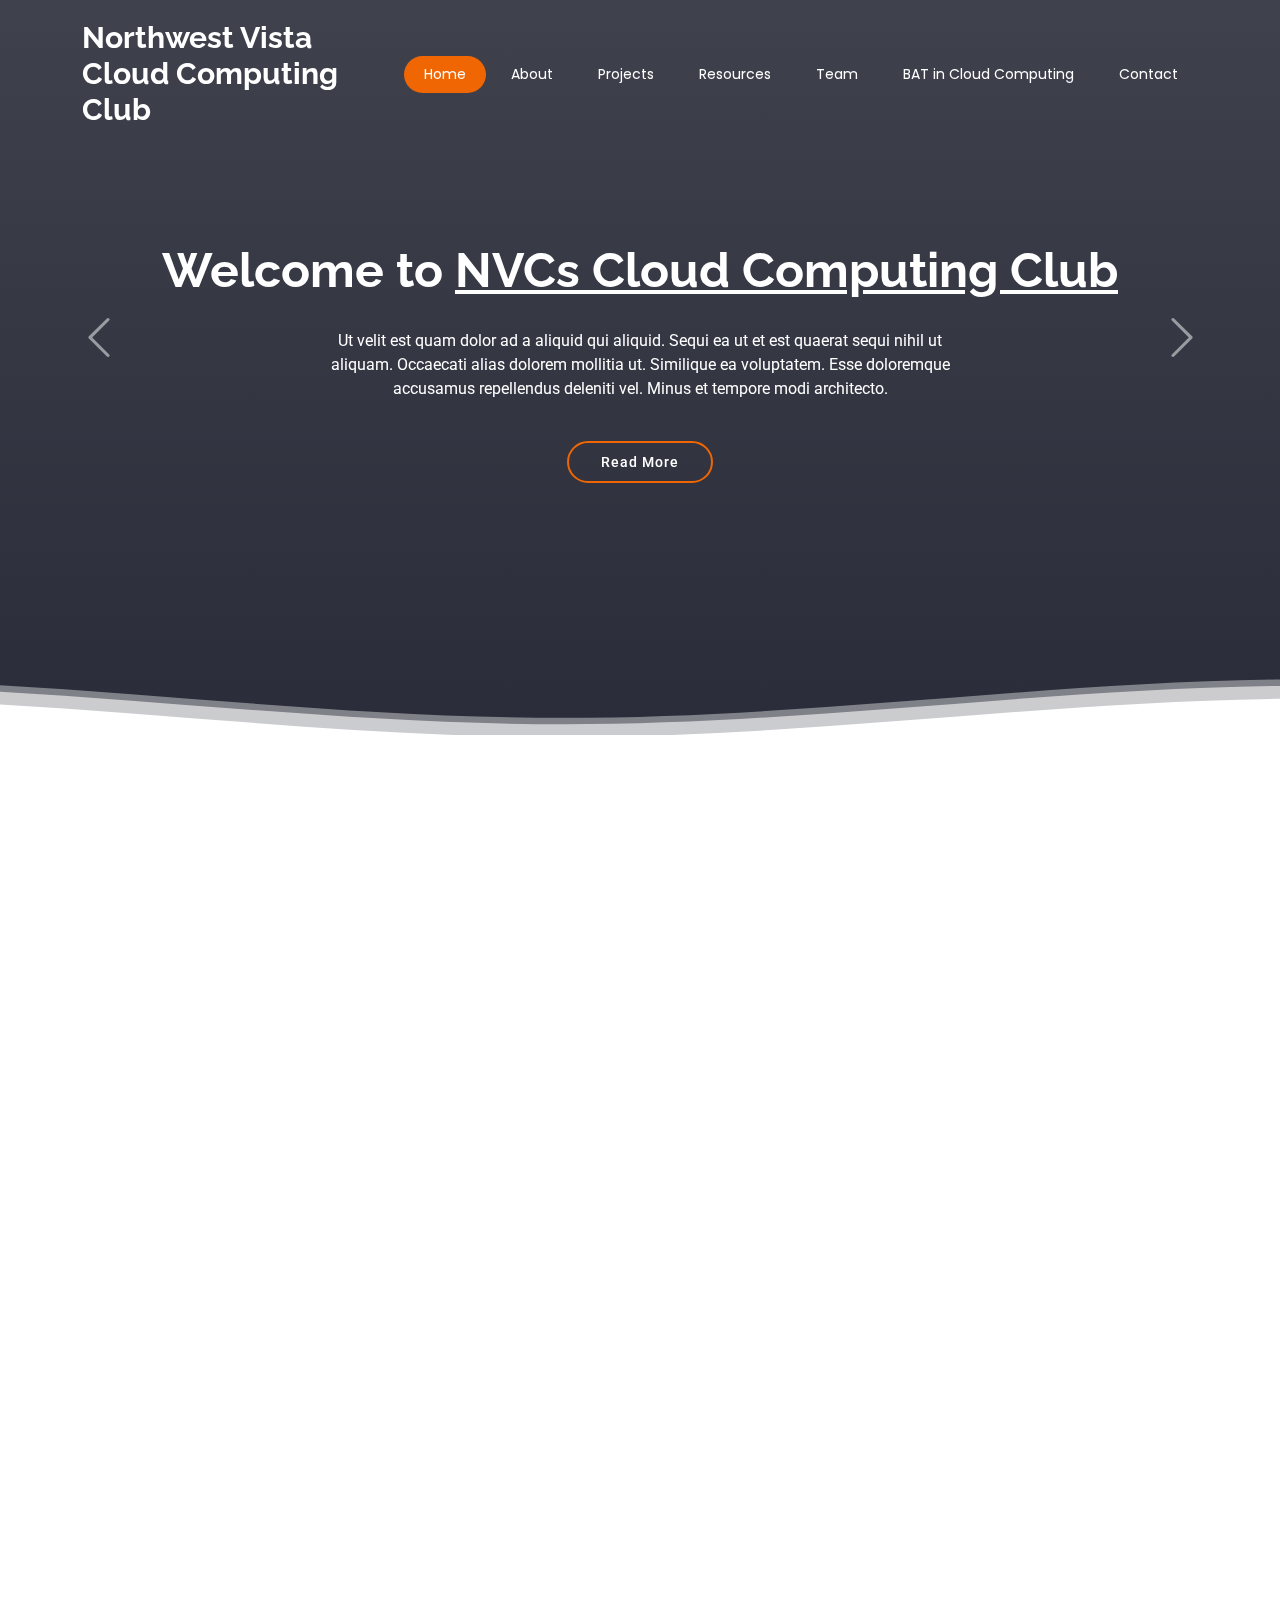
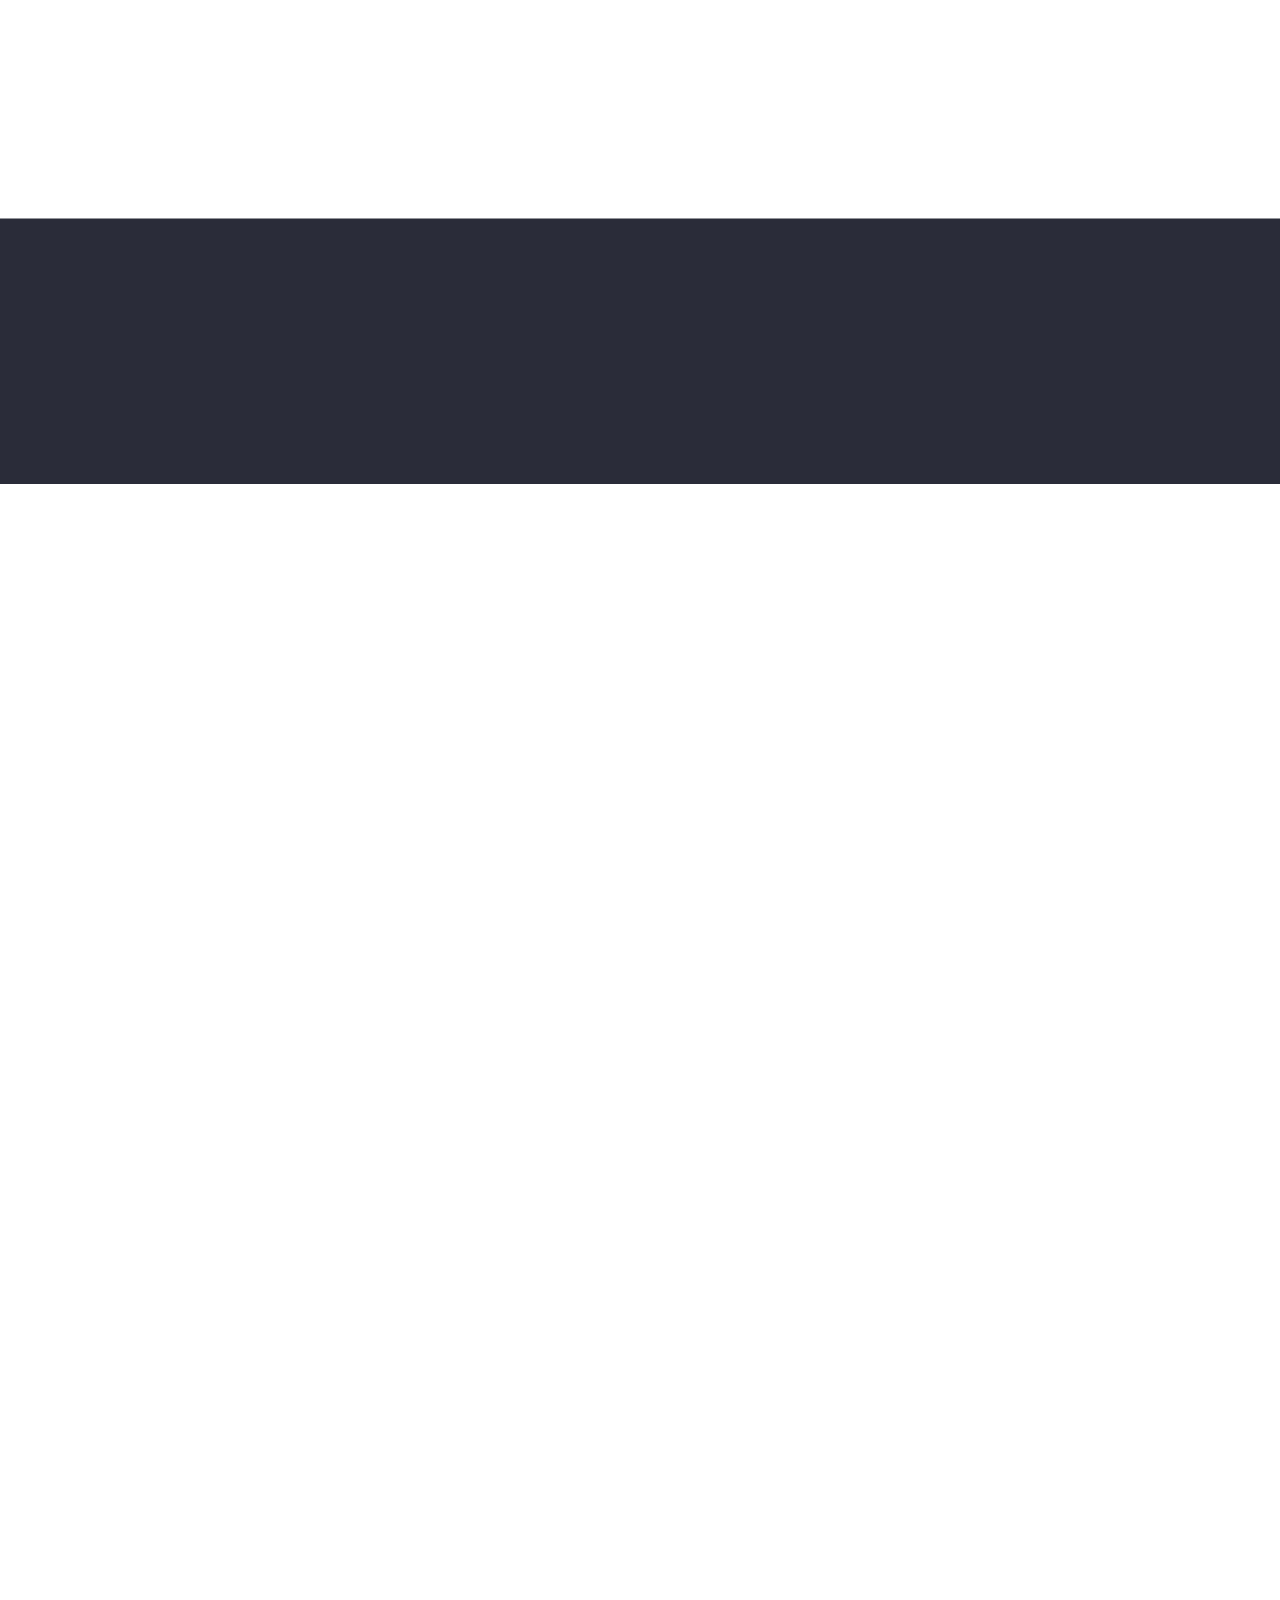
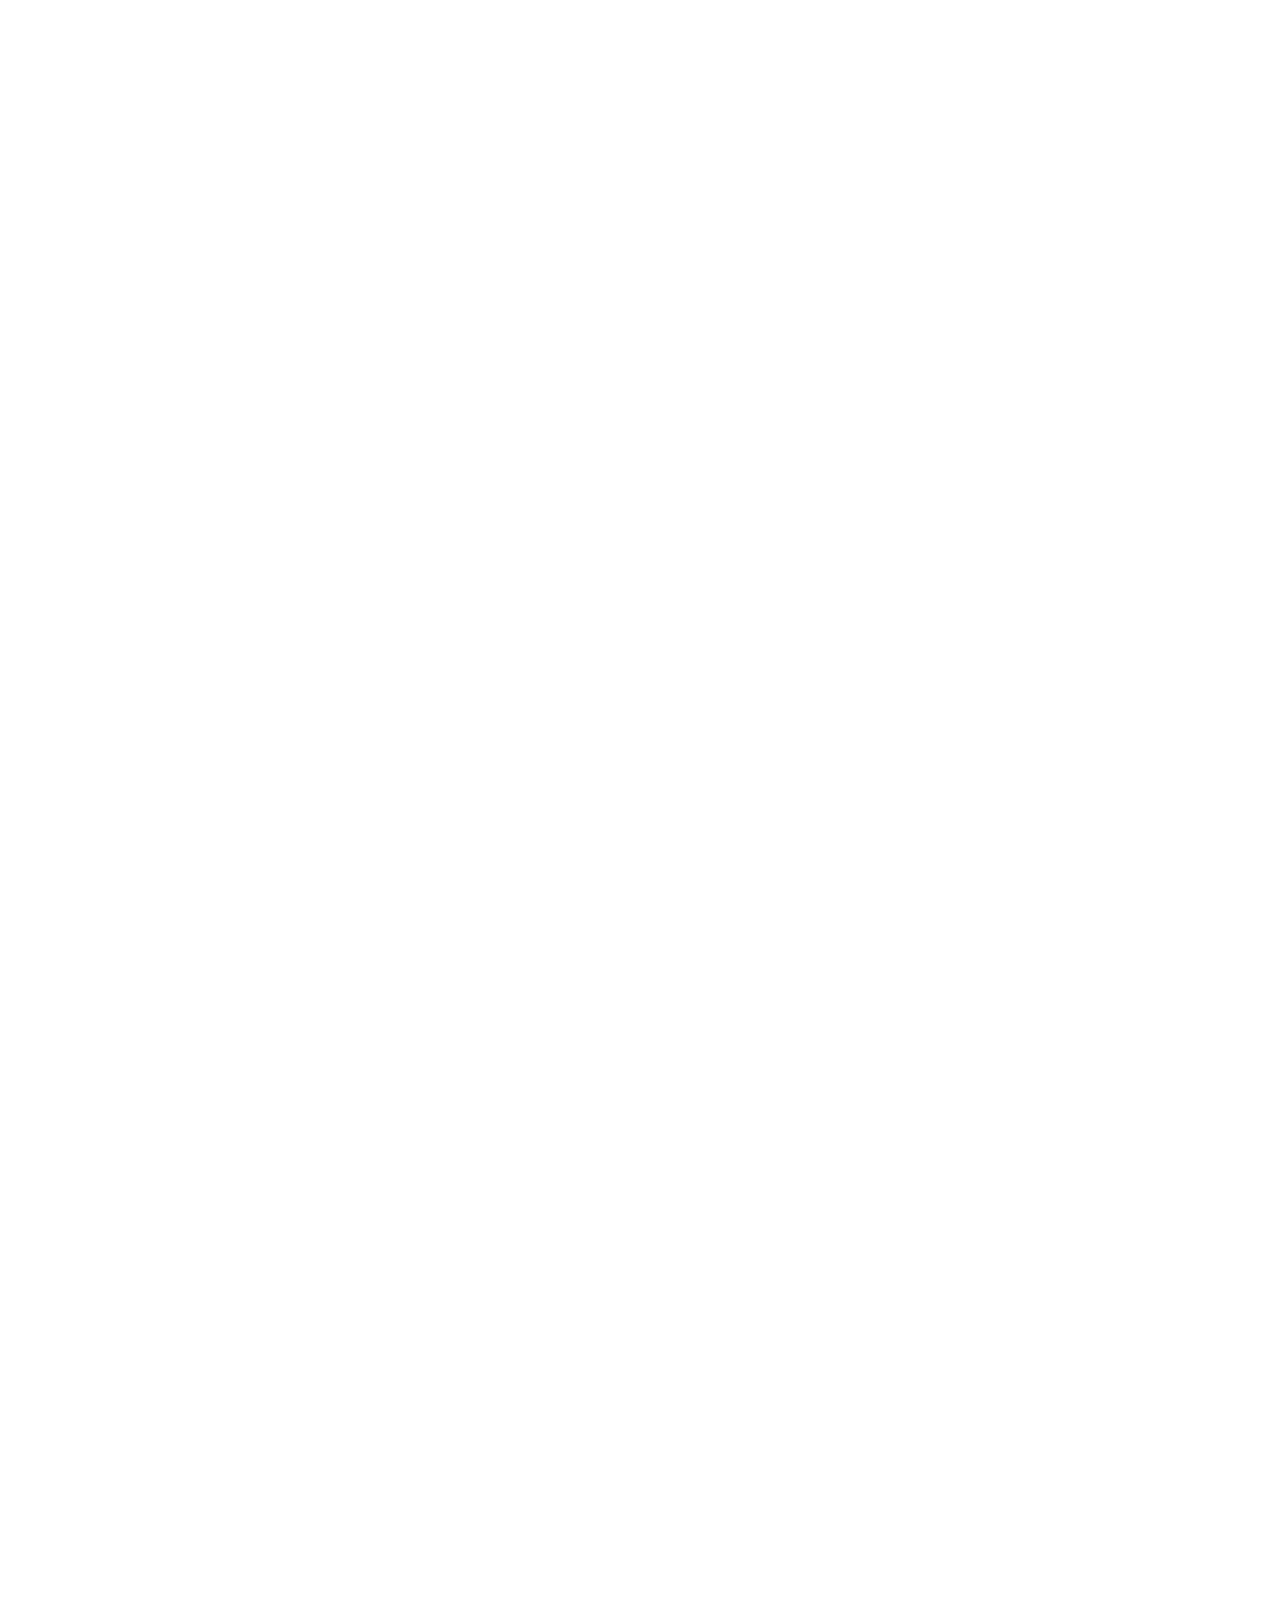
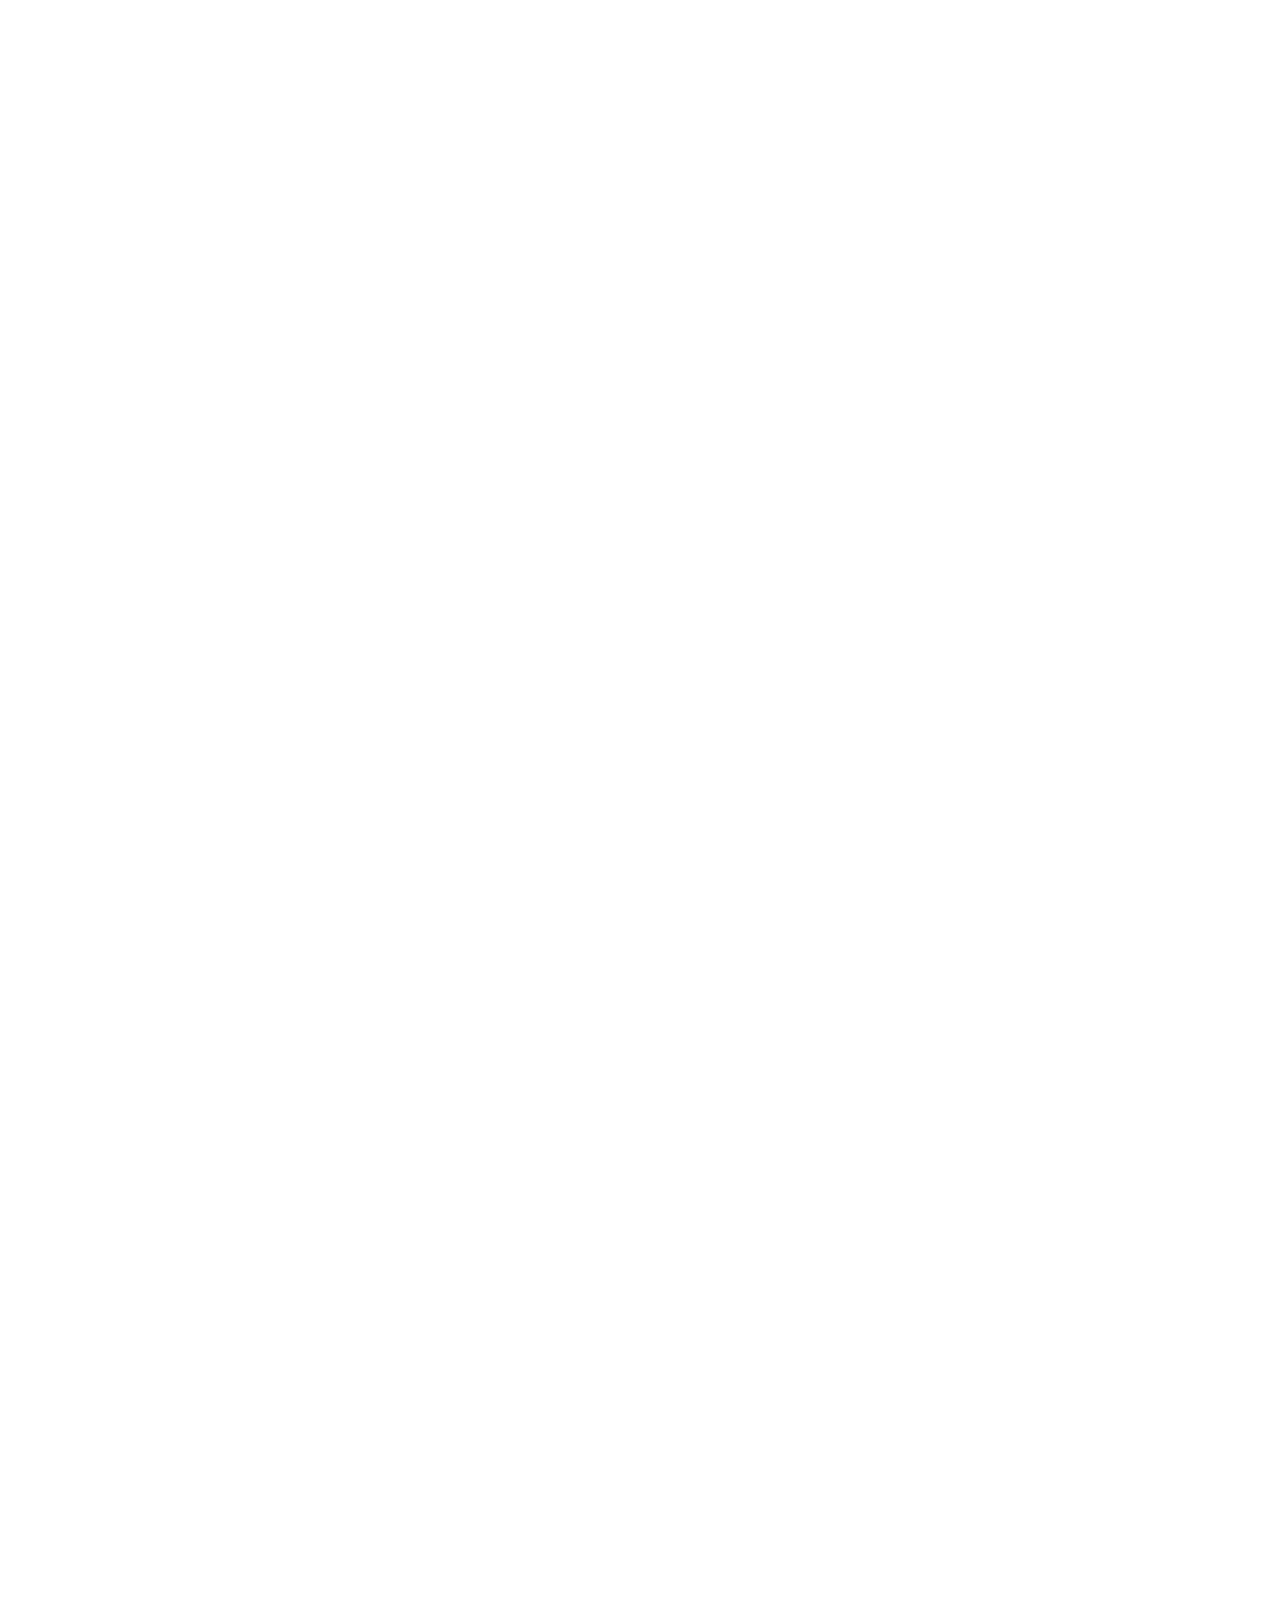
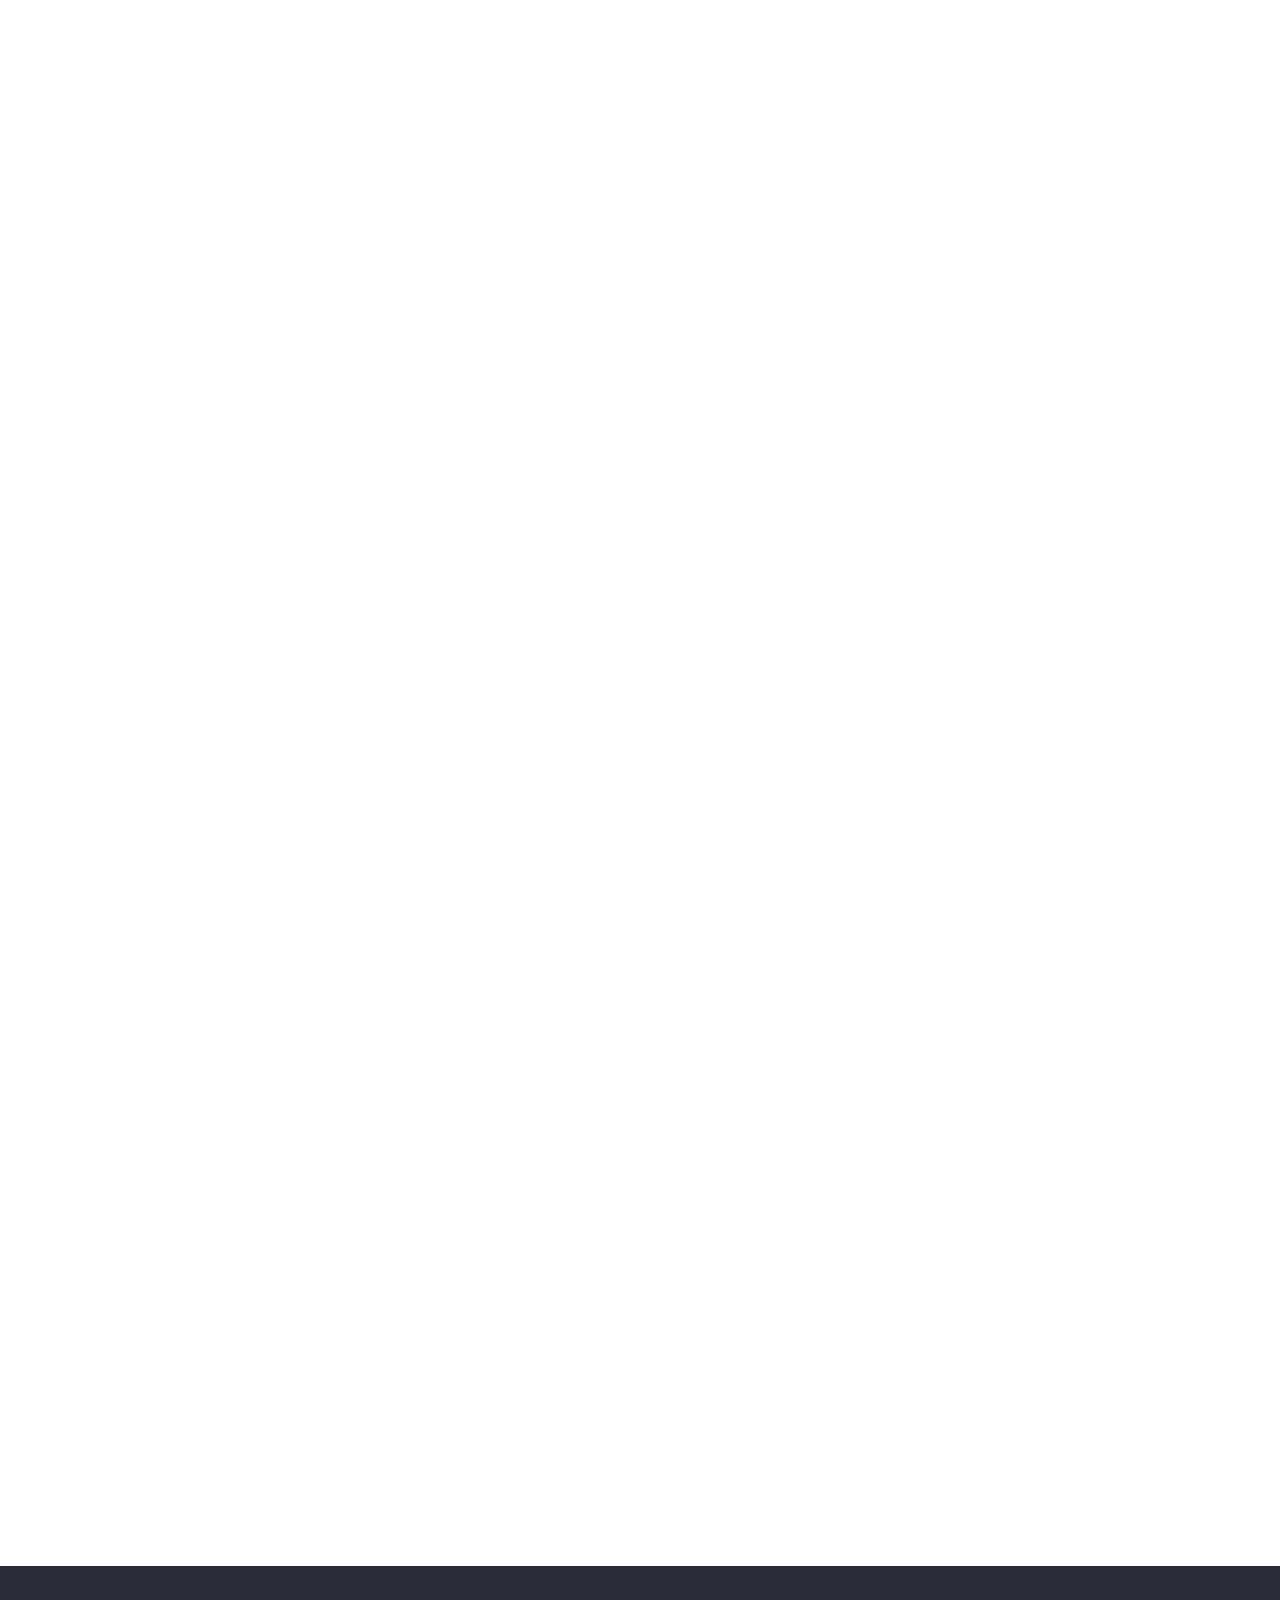
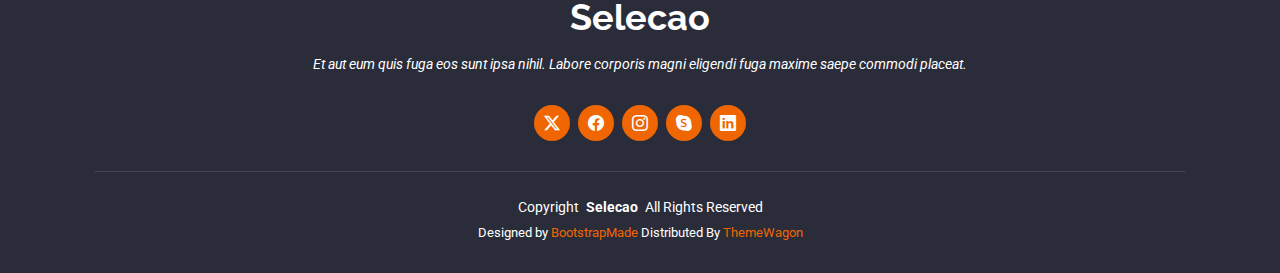
==== commit b0ec3250: "changed the upper header to Northwest Vista Cloud Computing club, as well and changed the upper bar " ====
--- a/Selecao-1.0.0/index.html
+++ b/Selecao-1.0.0/index.html
@@ -8,9 +8,6 @@
   <meta name="description" content="">
   <meta name="keywords" content="">
 
-  <!-- Favicons -->
-  <link href="assets/img/favicon.png" rel="icon">
-  <link href="assets/img/apple-touch-icon.png" rel="apple-touch-icon">
 
   <!-- Fonts -->
   <link href="https://fonts.googleapis.com" rel="preconnect">
@@ -45,34 +42,17 @@
       <a href="index.html" class="logo d-flex align-items-center">
         <!-- Uncomment the line below if you also wish to use an image logo -->
         <!-- <img src="assets/img/logo.png" alt=""> -->
-        <h1 class="sitename">Selecao</h1>
+        <h1 class="sitename">Northwest Vista Cloud Computing Club</h1>
       </a>
 
       <nav id="navmenu" class="navmenu">
         <ul>
           <li><a href="#hero" class="active">Home</a></li>
           <li><a href="#about">About</a></li>
-          <li><a href="#services">Services</a></li>
-          <li><a href="#portfolio">Portfolio</a></li>
+          <li><a href="#services">Projects</a></li>
+          <li><a href="#portfolio">Resources</a></li>
           <li><a href="#team">Team</a></li>
-          <li><a href="blog.html">Blog</a></li>
-          <li class="dropdown"><a href="#"><span>Dropdown</span> <i class="bi bi-chevron-down toggle-dropdown"></i></a>
-            <ul>
-              <li><a href="#">Dropdown 1</a></li>
-              <li class="dropdown"><a href="#"><span>Deep Dropdown</span> <i class="bi bi-chevron-down toggle-dropdown"></i></a>
-                <ul>
-                  <li><a href="#">Deep Dropdown 1</a></li>
-                  <li><a href="#">Deep Dropdown 2</a></li>
-                  <li><a href="#">Deep Dropdown 3</a></li>
-                  <li><a href="#">Deep Dropdown 4</a></li>
-                  <li><a href="#">Deep Dropdown 5</a></li>
-                </ul>
-              </li>
-              <li><a href="#">Dropdown 2</a></li>
-              <li><a href="#">Dropdown 3</a></li>
-              <li><a href="#">Dropdown 4</a></li>
-            </ul>
-          </li>
+          <li><a href="blog.html">BAT in Cloud Computing</a></li>
           <li><a href="#contact">Contact</a></li>
         </ul>
         <i class="mobile-nav-toggle d-xl-none bi bi-list"></i>
@@ -91,7 +71,7 @@
         <!-- Slide 1 -->
         <div class="carousel-item active">
           <div class="carousel-container">
-            <h2 class="animate__animated animate__fadeInDown">Welcome to <span>Selecao</span></h2>
+            <h2 class="animate__animated animate__fadeInDown">Welcome to <span>NVCs Cloud Computing Club</span></h2>
             <p class="animate__animated animate__fadeInUp">Ut velit est quam dolor ad a aliquid qui aliquid. Sequi ea ut et est quaerat sequi nihil ut aliquam. Occaecati alias dolorem mollitia ut. Similique ea voluptatem. Esse doloremque accusamus repellendus deleniti vel. Minus et tempore modi architecto.</p>
             <a href="#about" class="btn-get-started animate__animated animate__fadeInUp scrollto">Read More</a>
           </div>
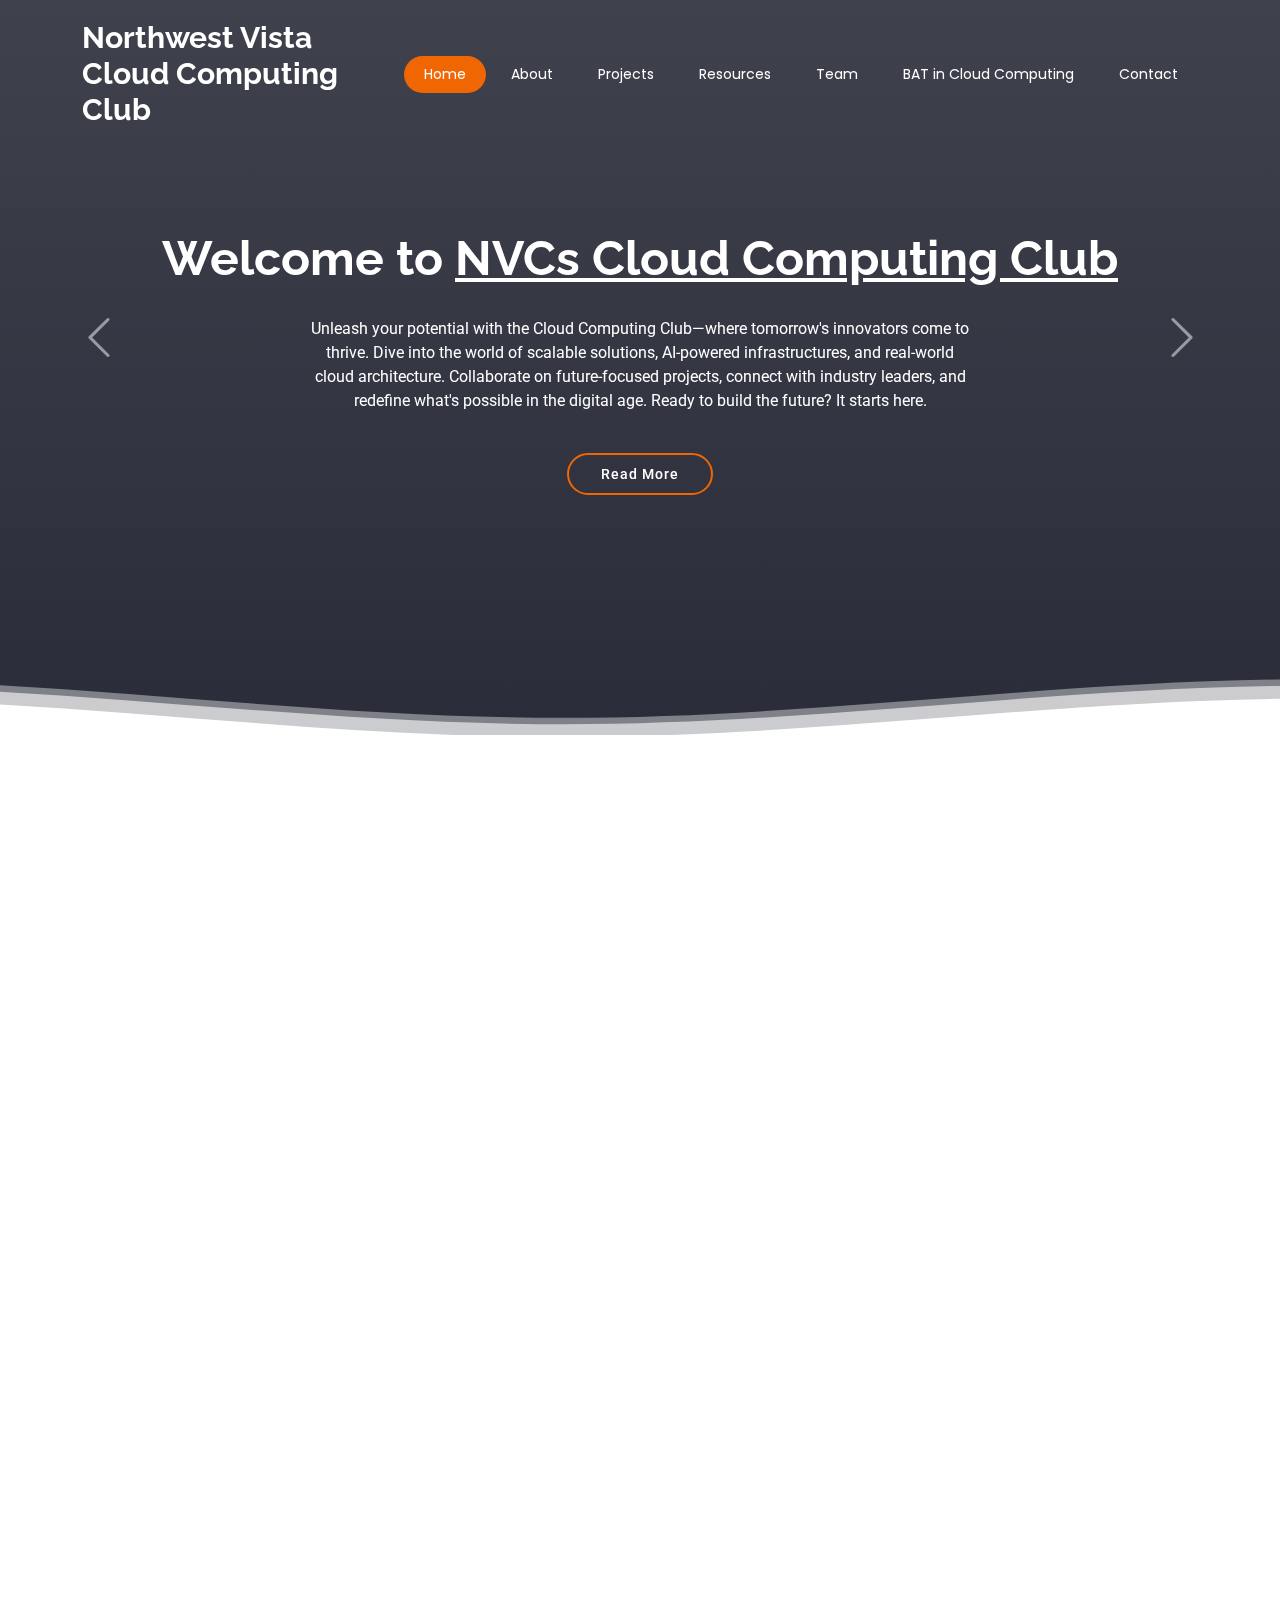
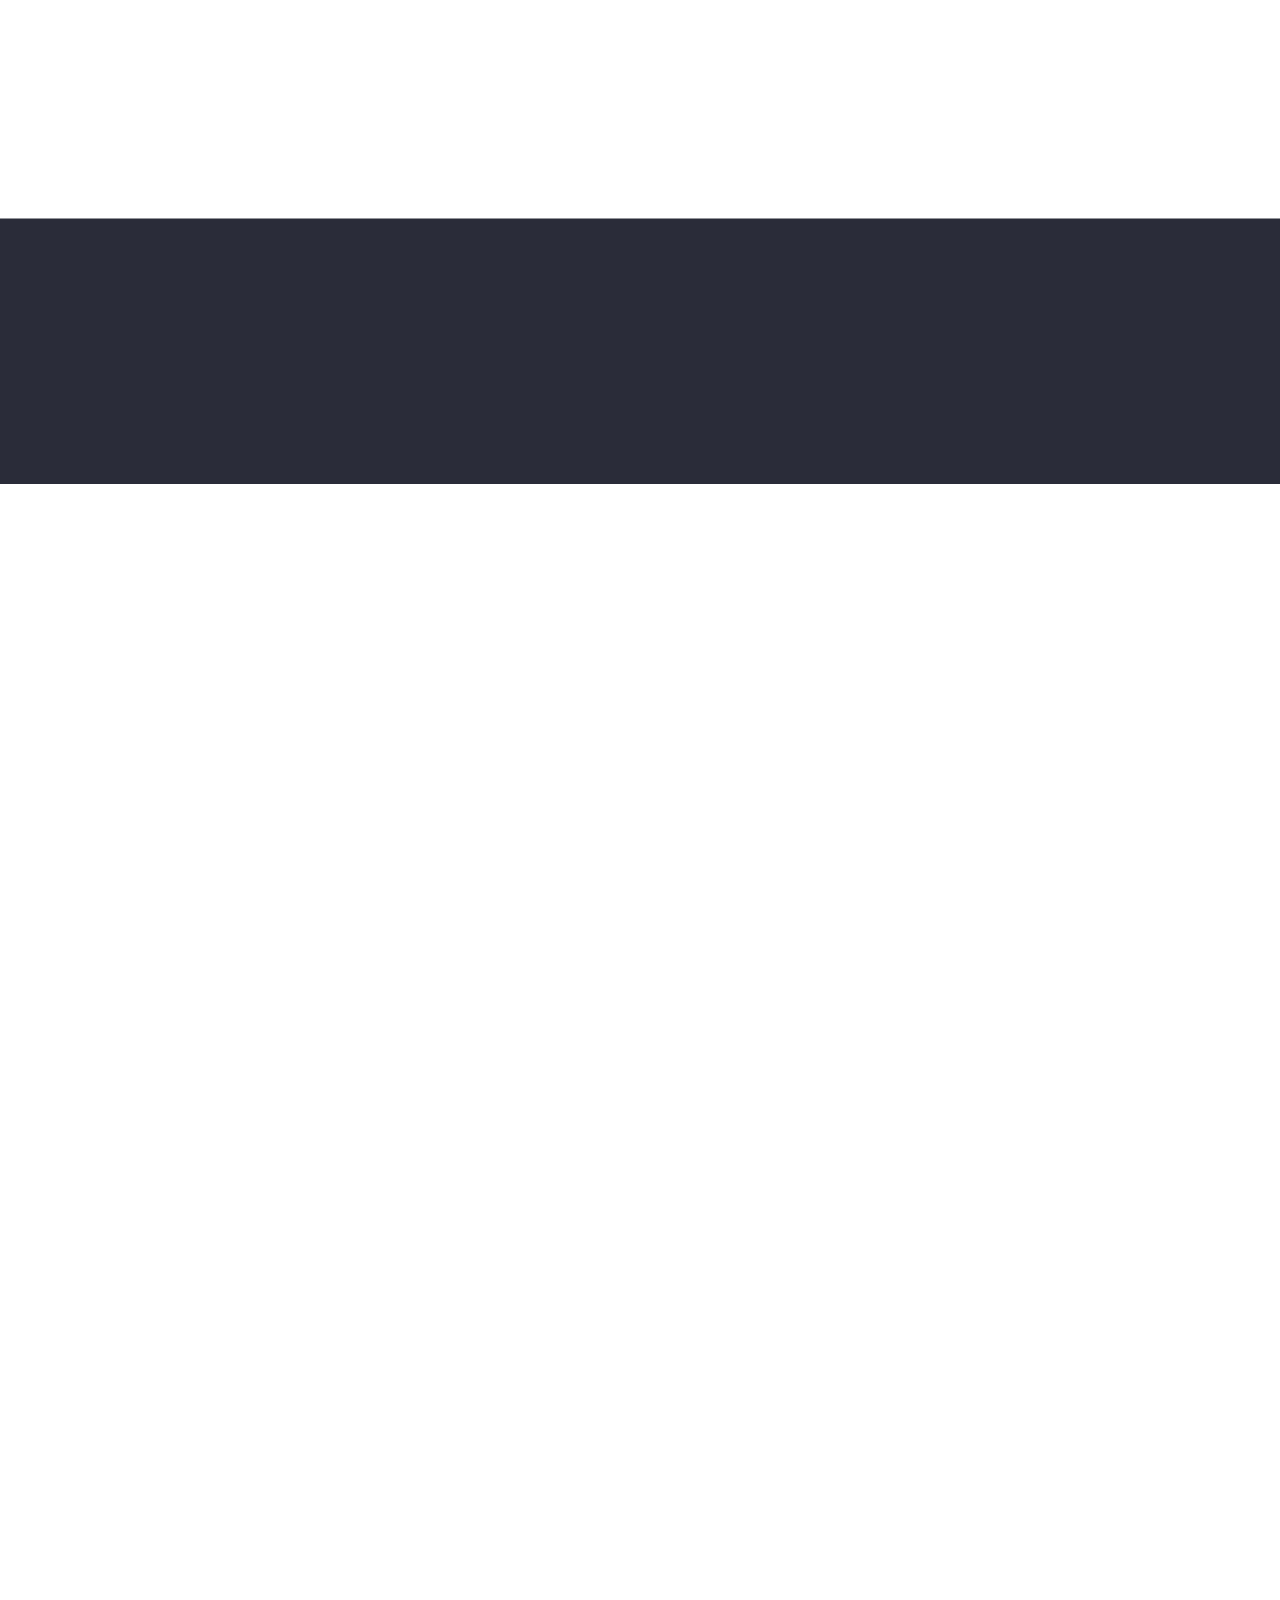
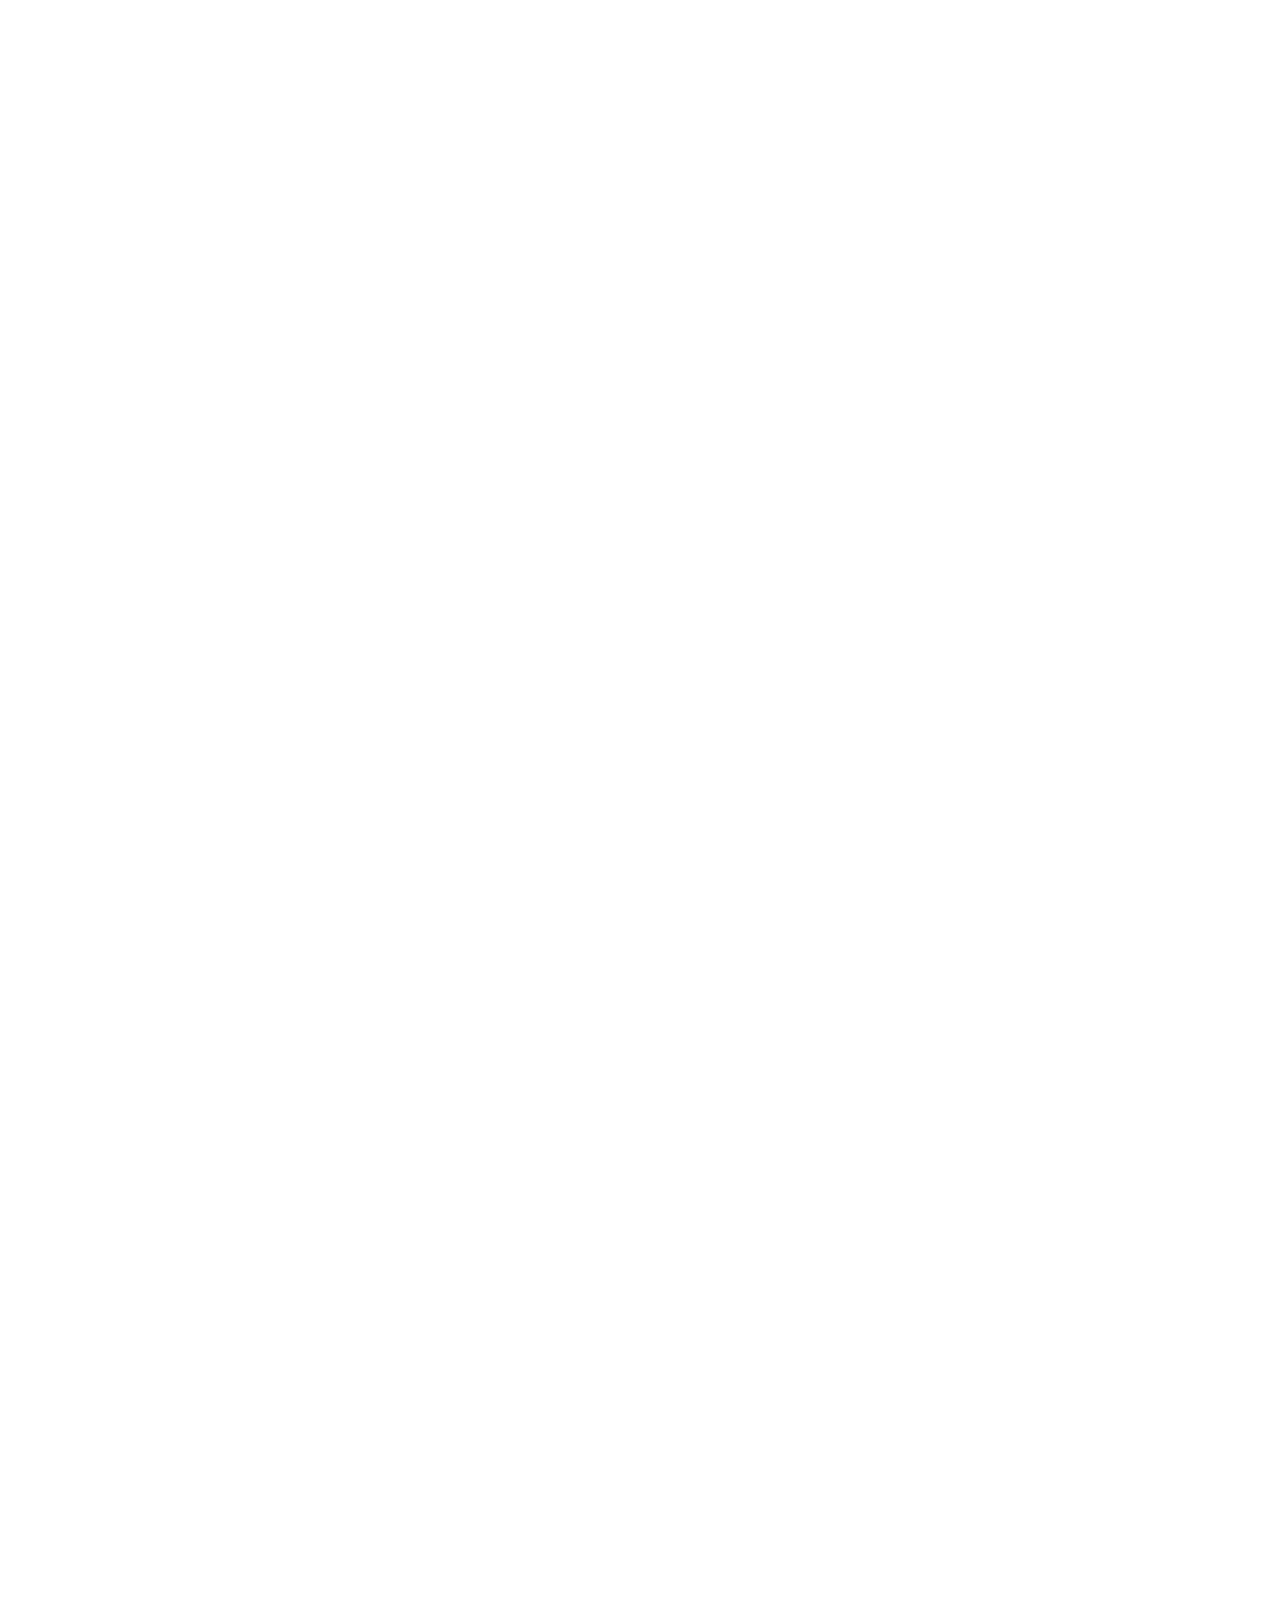
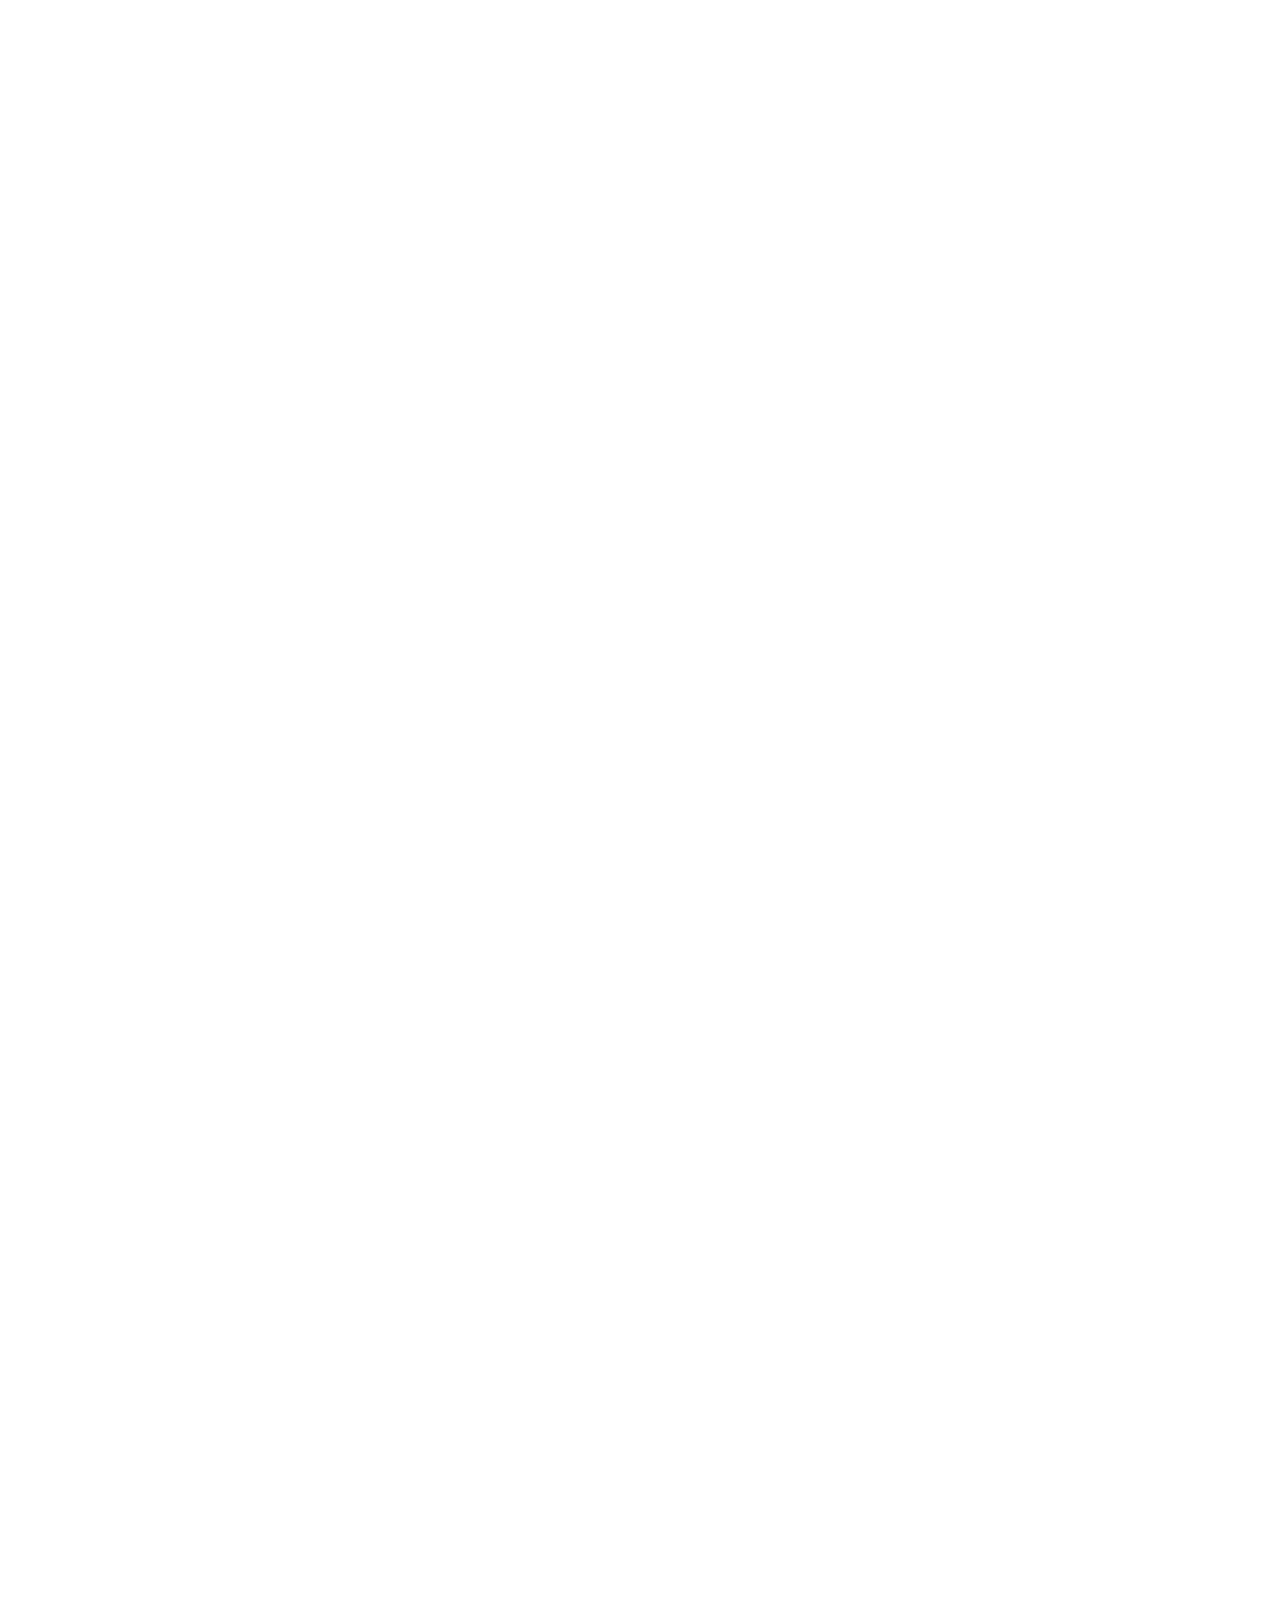
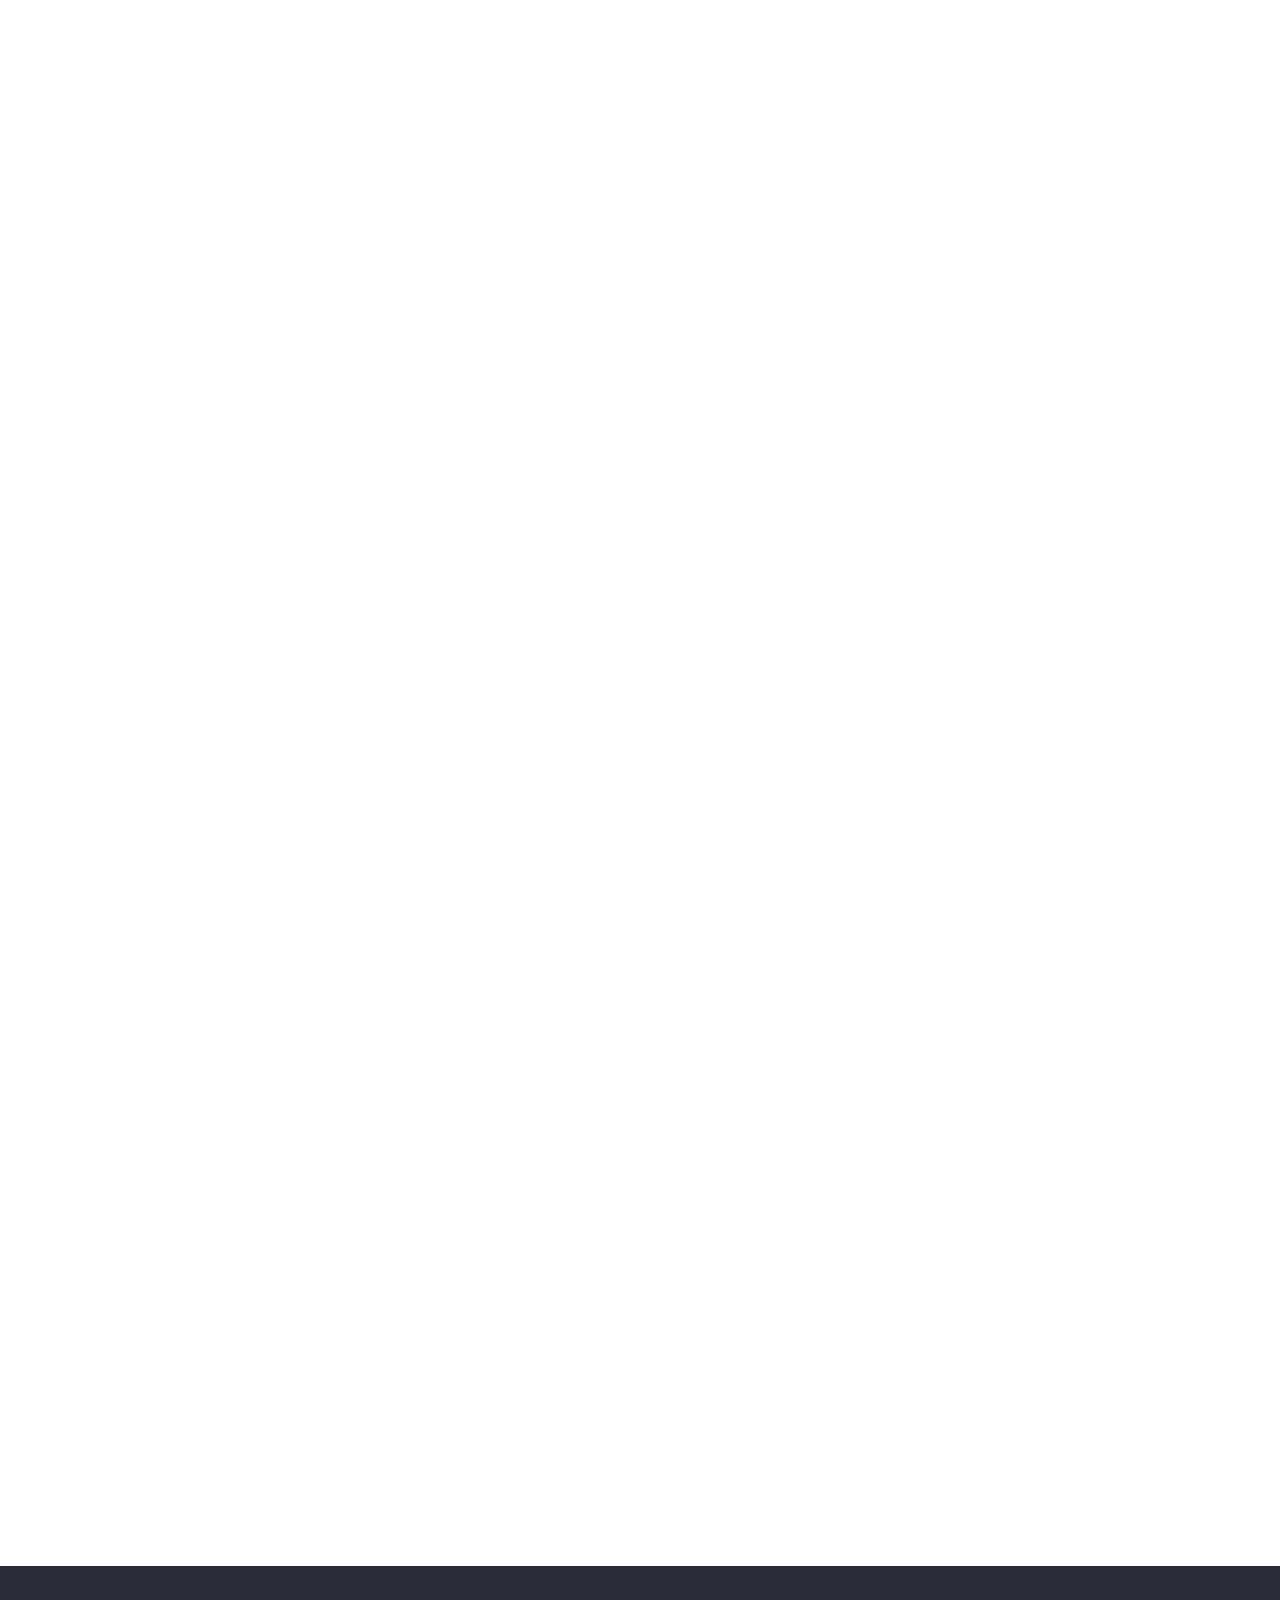
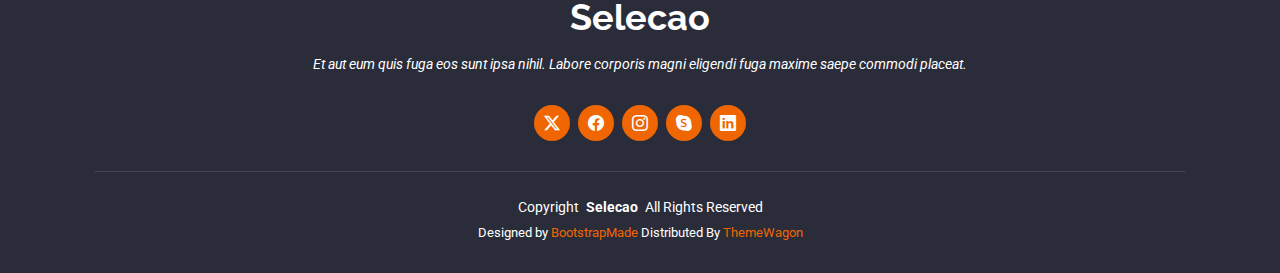
==== commit ed60cee4: "chaged the verbage in the slides at the top and deleted the third slide" ====
--- a/Selecao-1.0.0/index.html
+++ b/Selecao-1.0.0/index.html
@@ -72,7 +72,7 @@
         <div class="carousel-item active">
           <div class="carousel-container">
             <h2 class="animate__animated animate__fadeInDown">Welcome to <span>NVCs Cloud Computing Club</span></h2>
-            <p class="animate__animated animate__fadeInUp">Ut velit est quam dolor ad a aliquid qui aliquid. Sequi ea ut et est quaerat sequi nihil ut aliquam. Occaecati alias dolorem mollitia ut. Similique ea voluptatem. Esse doloremque accusamus repellendus deleniti vel. Minus et tempore modi architecto.</p>
+            <p class="animate__animated animate__fadeInUp">Unleash your potential with the Cloud Computing Club—where tomorrow's innovators come to thrive. Dive into the world of scalable solutions, AI-powered infrastructures, and real-world cloud architecture. Collaborate on future-focused projects, connect with industry leaders, and redefine what's possible in the digital age. Ready to build the future? It starts here.</p>
             <a href="#about" class="btn-get-started animate__animated animate__fadeInUp scrollto">Read More</a>
           </div>
         </div>
@@ -80,17 +80,8 @@
         <!-- Slide 2 -->
         <div class="carousel-item">
           <div class="carousel-container">
-            <h2 class="animate__animated animate__fadeInDown">Lorem Ipsum Dolor</h2>
-            <p class="animate__animated animate__fadeInUp">Ut velit est quam dolor ad a aliquid qui aliquid. Sequi ea ut et est quaerat sequi nihil ut aliquam. Occaecati alias dolorem mollitia ut. Similique ea voluptatem. Esse doloremque accusamus repellendus deleniti vel. Minus et tempore modi architecto.</p>
-            <a href="#about" class="btn-get-started animate__animated animate__fadeInUp scrollto">Read More</a>
-          </div>
-        </div>
-
-        <!-- Slide 3 -->
-        <div class="carousel-item">
-          <div class="carousel-container">
-            <h2 class="animate__animated animate__fadeInDown">Sequi ea ut et est quaerat</h2>
-            <p class="animate__animated animate__fadeInUp">Ut velit est quam dolor ad a aliquid qui aliquid. Sequi ea ut et est quaerat sequi nihil ut aliquam. Occaecati alias dolorem mollitia ut. Similique ea voluptatem. Esse doloremque accusamus repellendus deleniti vel. Minus et tempore modi architecto.</p>
+            <h2 class="animate__animated animate__fadeInDown">Get your BAT in Cloud Computing</h2>
+            <p class="animate__animated animate__fadeInUp">This cutting-edge program equips students for dynamic entry- and mid-level roles in advanced cloud ecosystems. Master open-source innovation, scripting languages, multi-cloud orchestration, serverless architectures, IoT integration, load balancing, and seamless inter-region data flows. Dive into system engineering, software development, and regulatory compliance, while gaining expertise in designing, strategizing, and managing next-gen cloud infrastructures.</p>
             <a href="#about" class="btn-get-started animate__animated animate__fadeInUp scrollto">Read More</a>
           </div>
         </div>
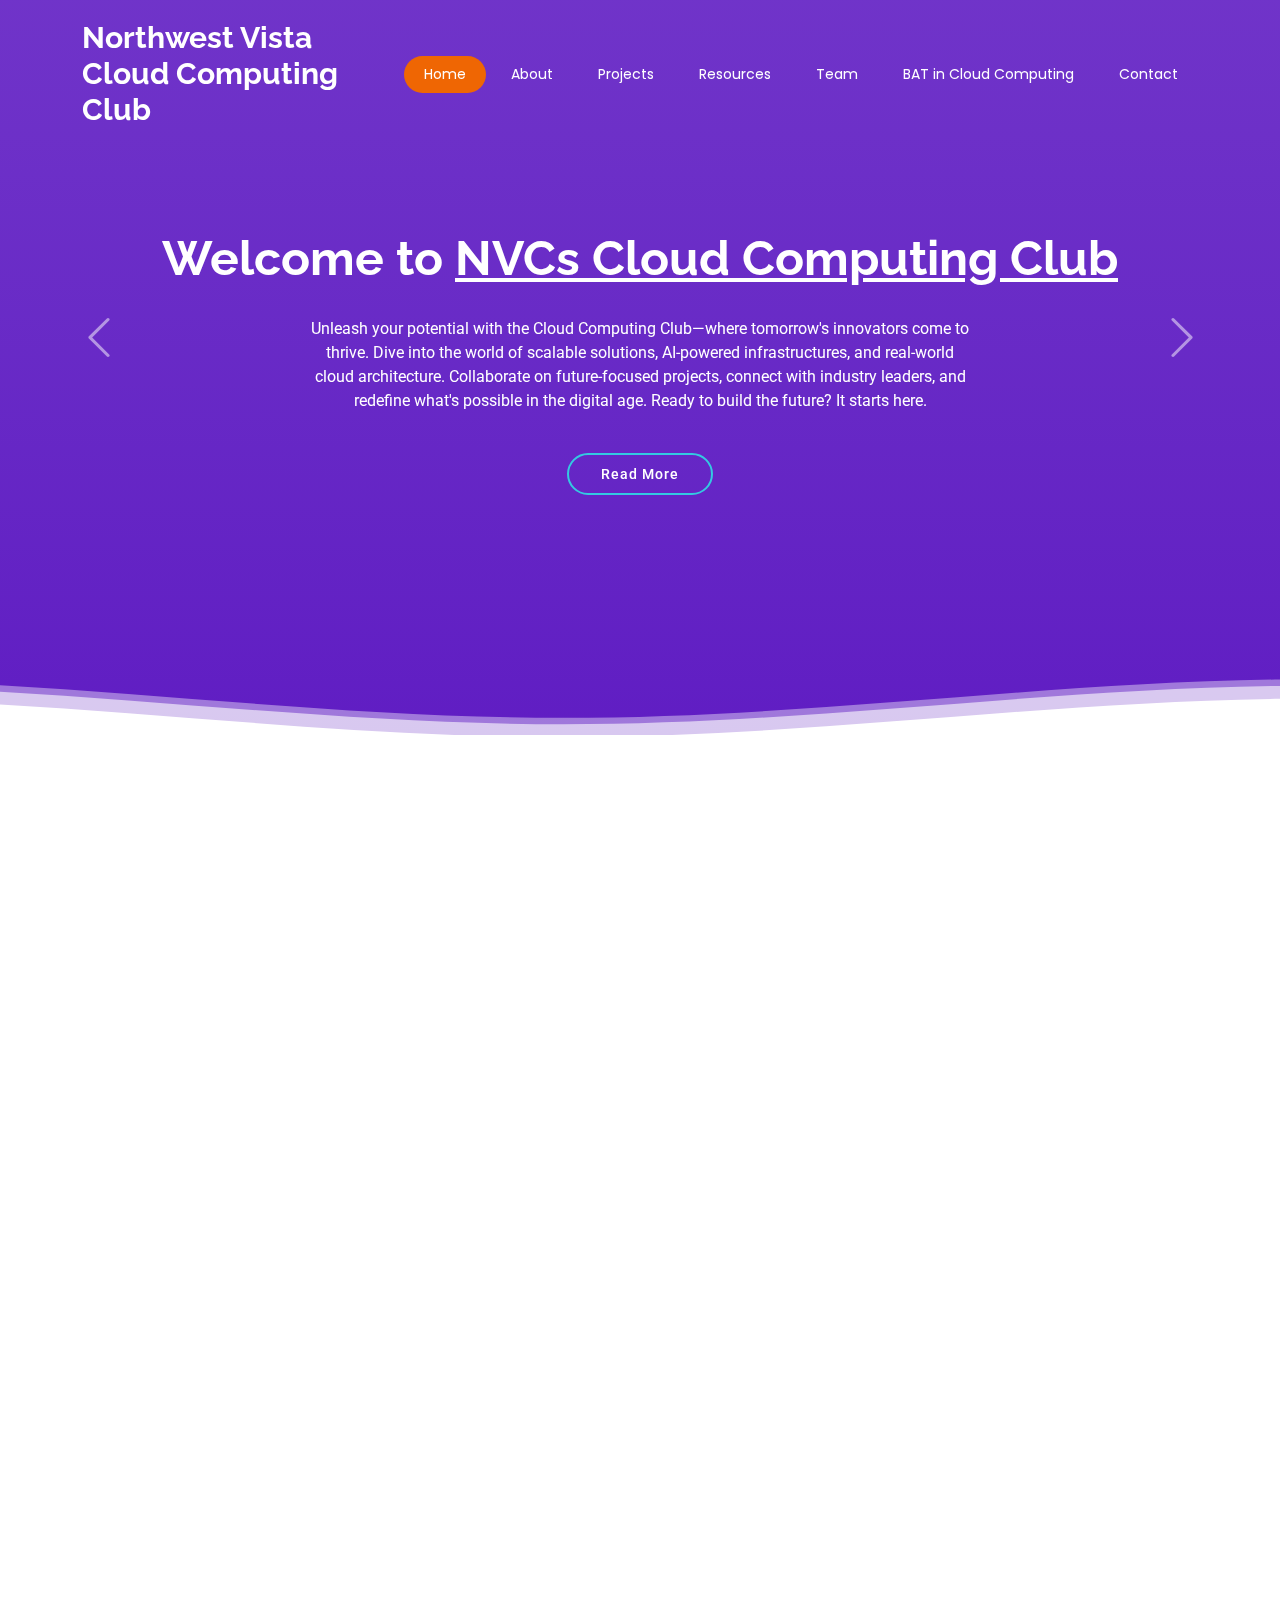
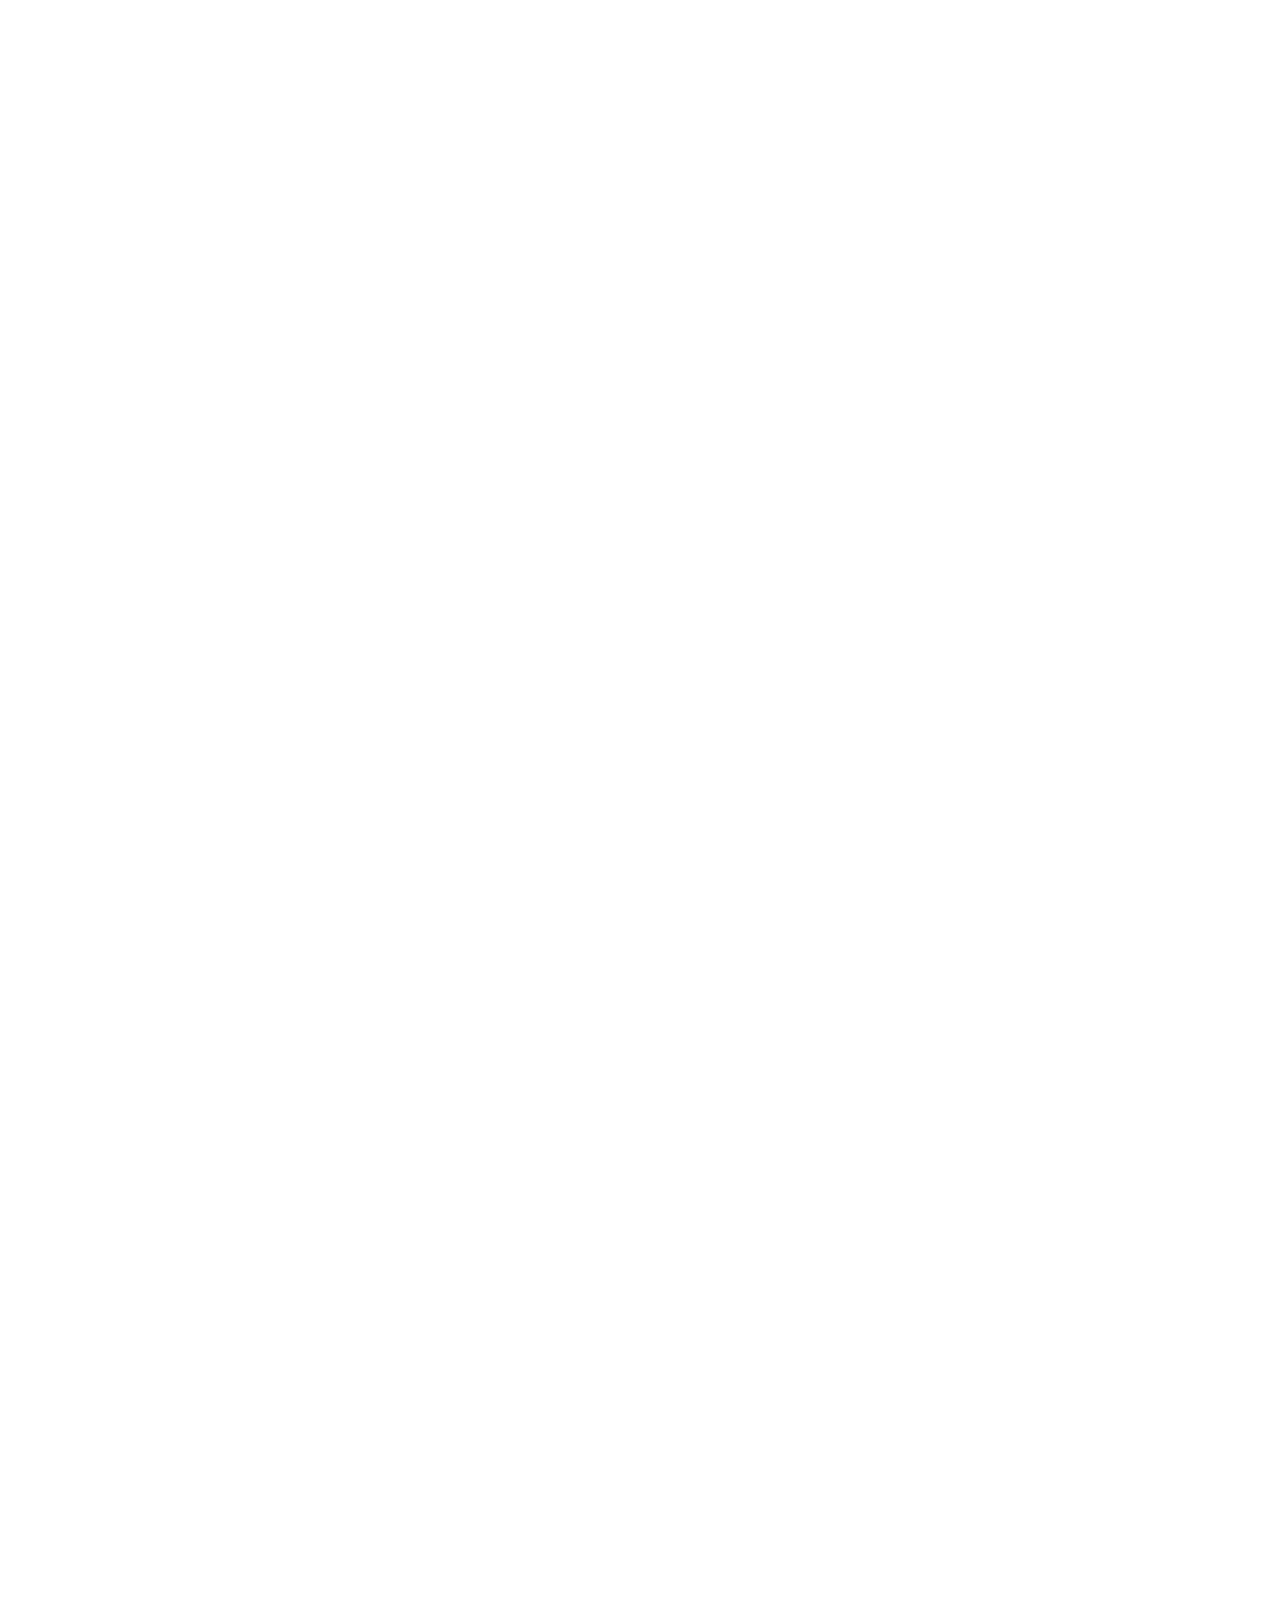
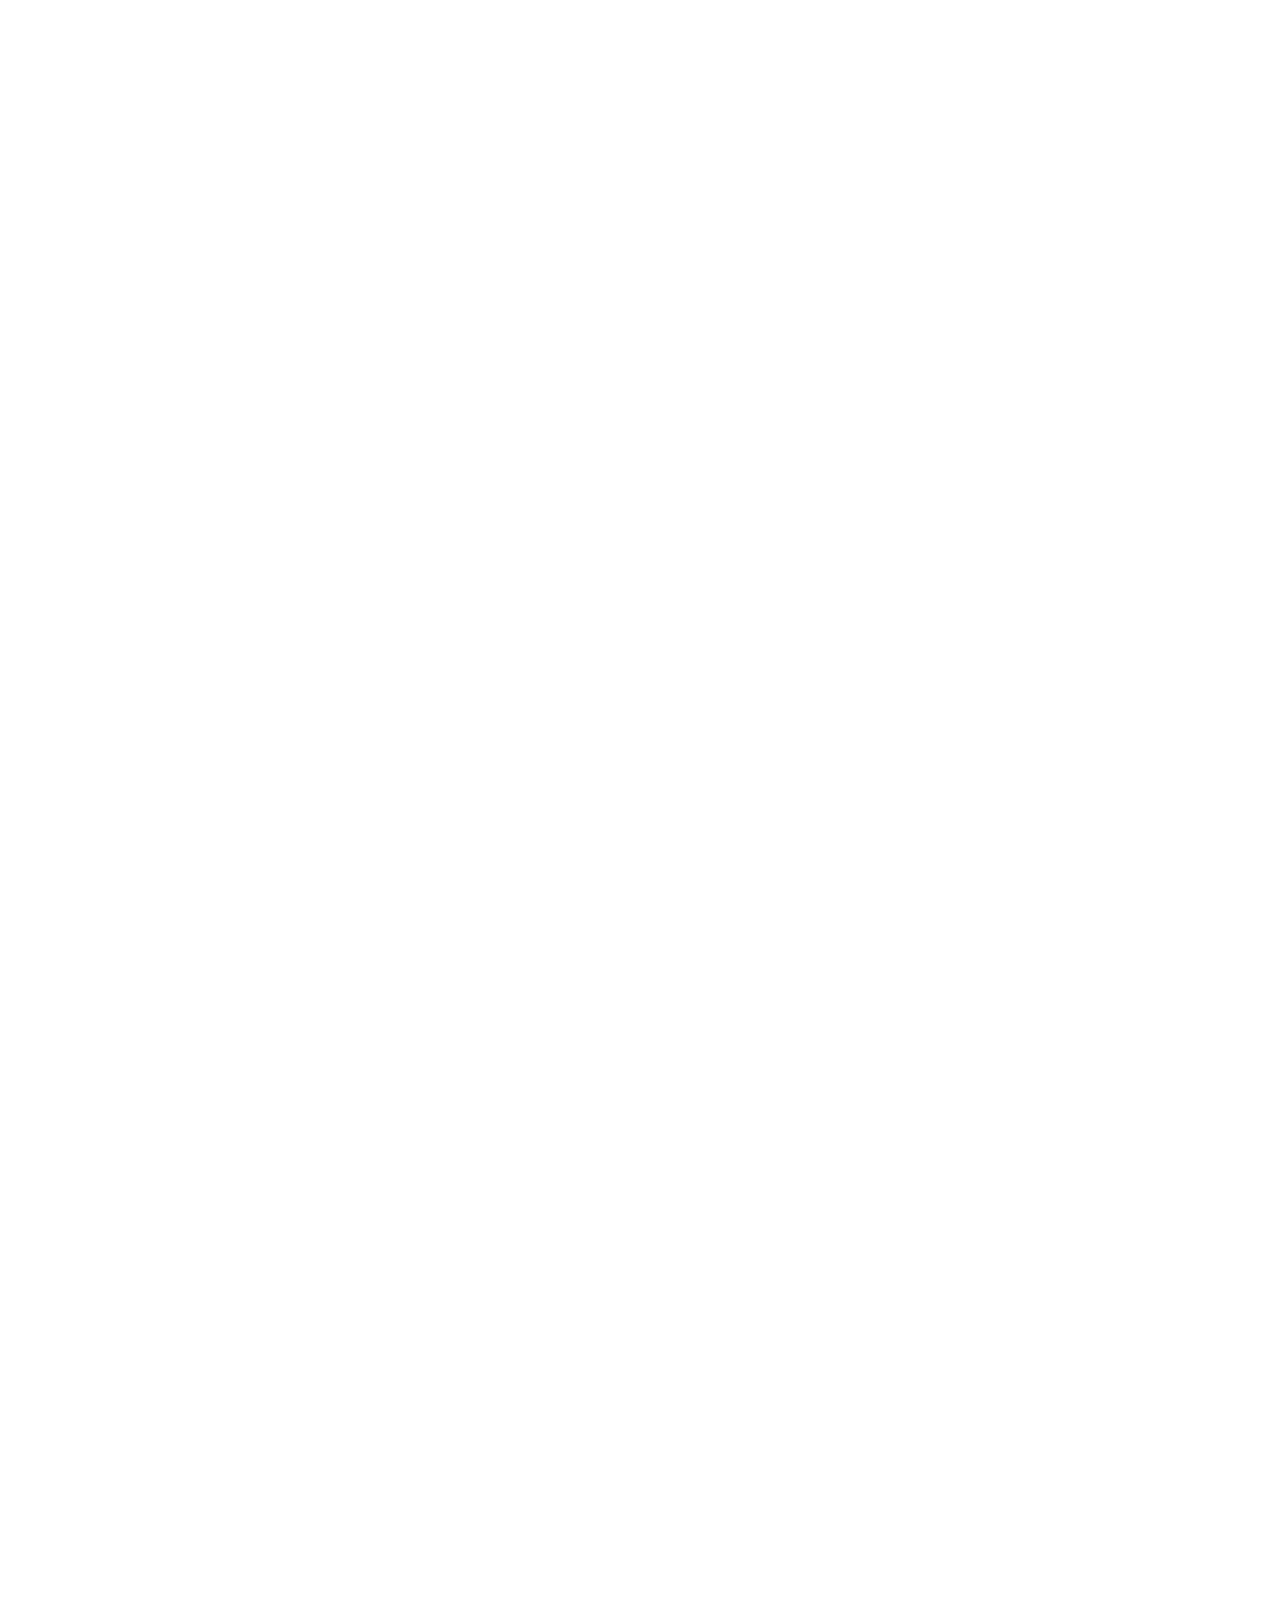
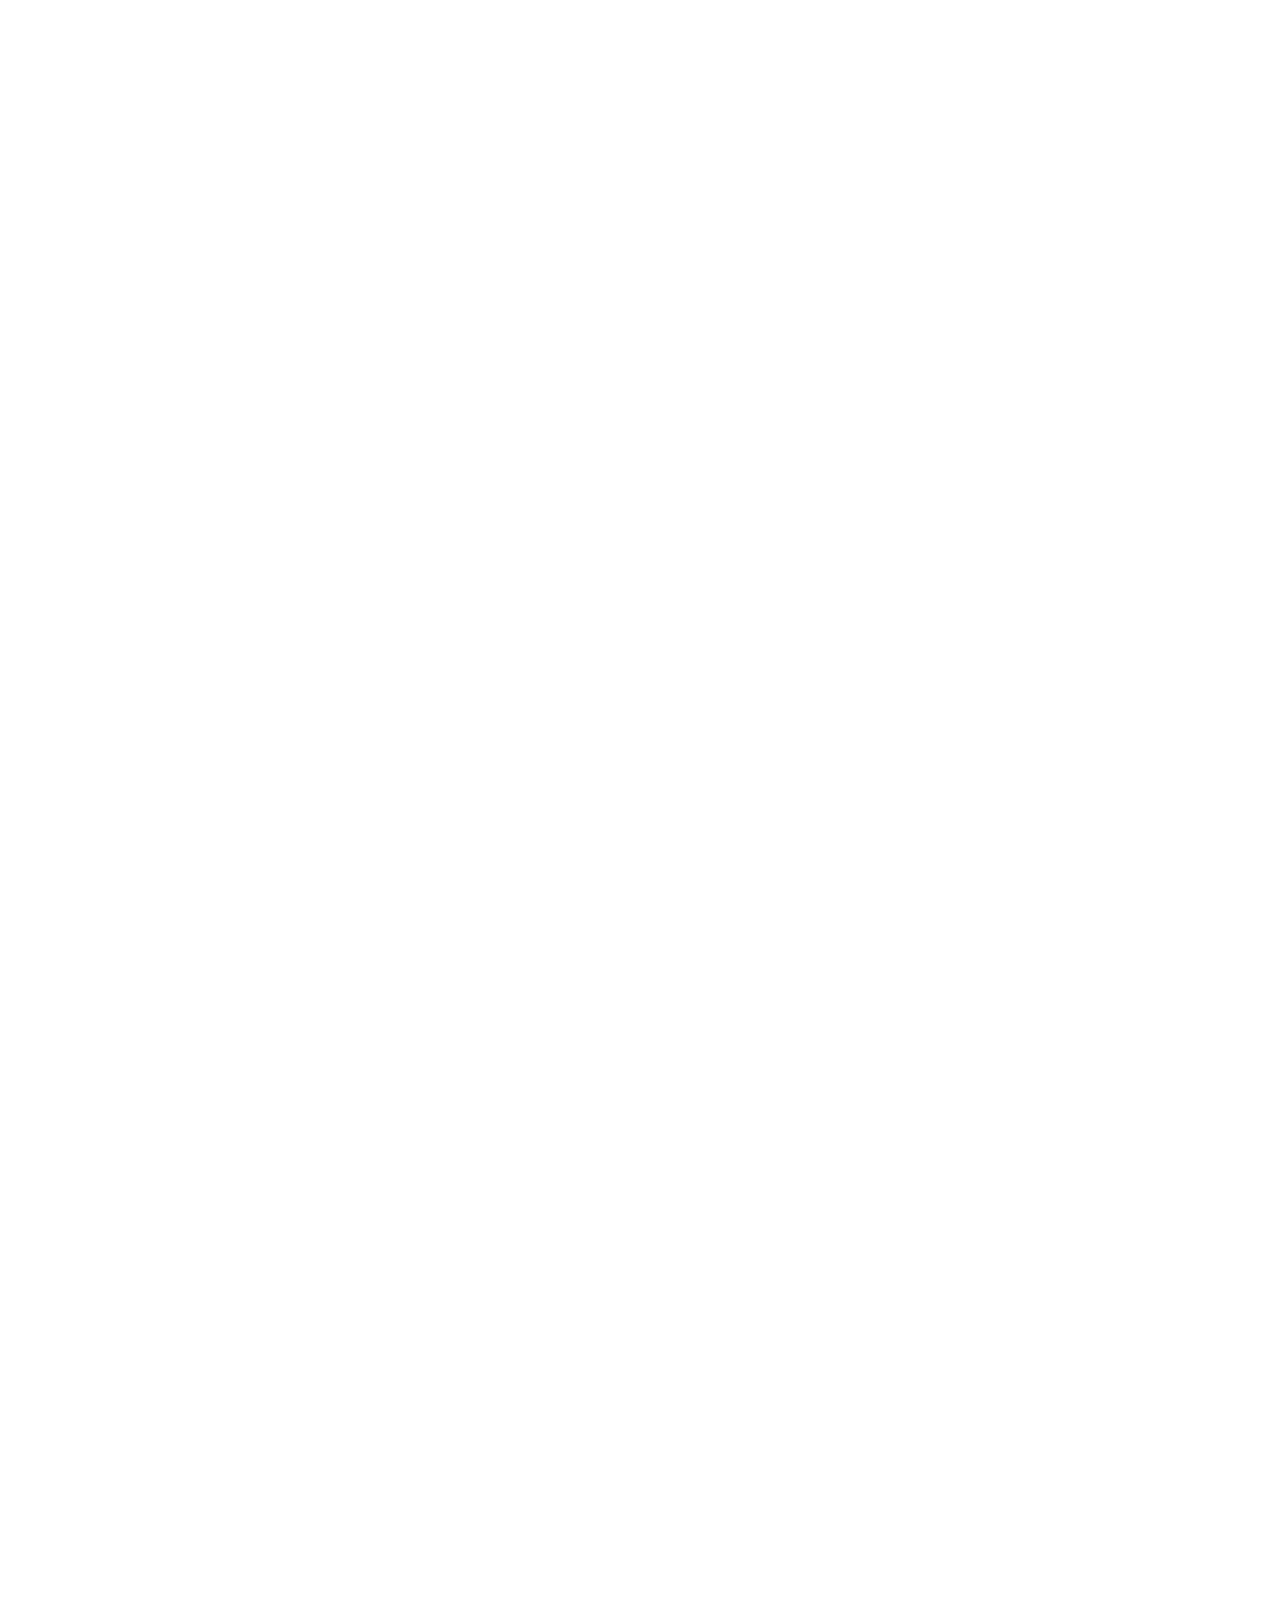
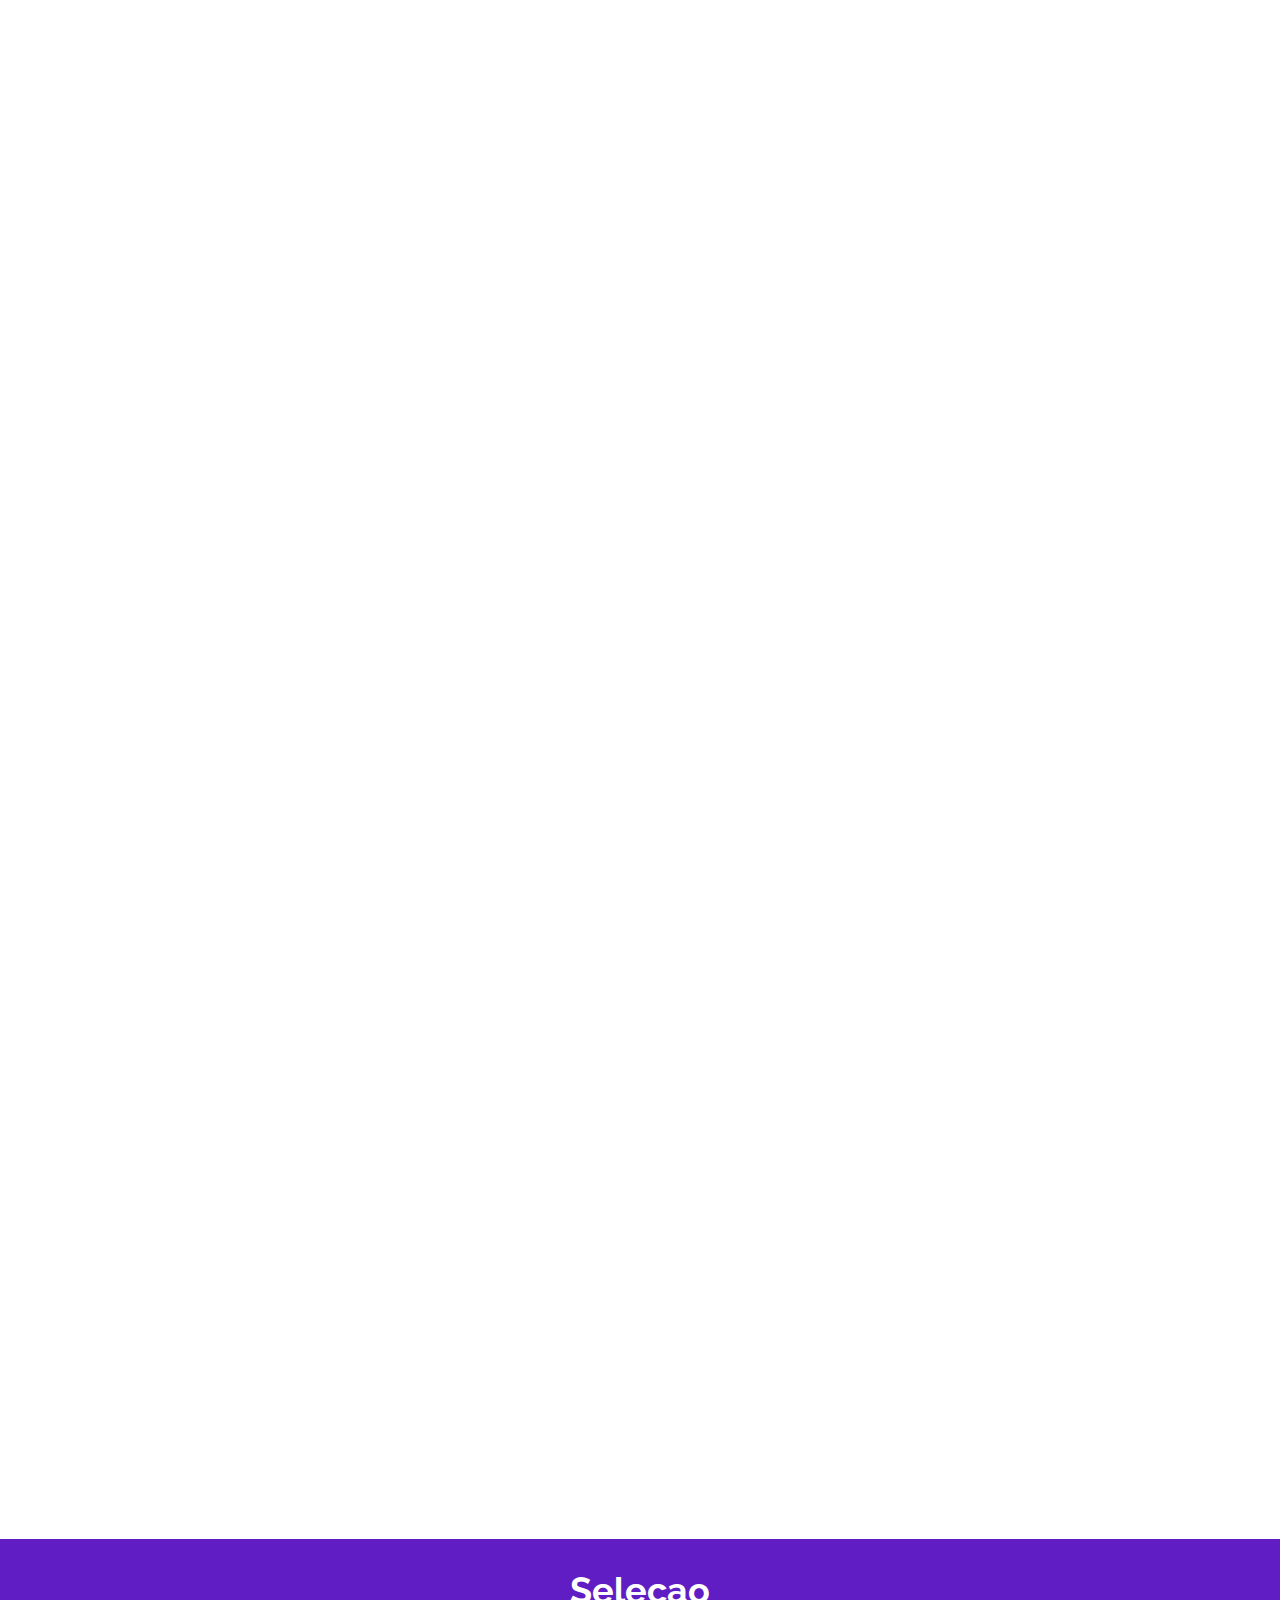
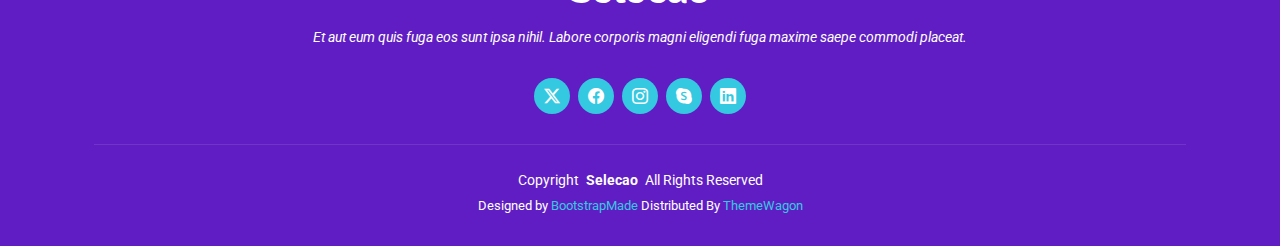
==== commit 2070a25e: "updated and the About page and added new photos." ====
--- a/Selecao-1.0.0/index.html
+++ b/Selecao-1.0.0/index.html
@@ -128,23 +128,15 @@
 
           <div class="col-lg-6 content" data-aos="fade-up" data-aos-delay="100">
             <p>
-              Lorem ipsum dolor sit amet, consectetur adipiscing elit, sed do eiusmod tempor incididunt ut labore et dolore
-              magna aliqua.
+              The NVC Cloud Computing Club equips students with practical skills in cloud technologies through lectures, hands-on labs, and industry guest speakers, while also offering job-seeking guidance. Members gain technical expertise, stay updated on industry trends, and build professional networks to boost their career prospects in the growing cloud computing field.
             </p>
             <ul>
-              <li><i class="bi bi-check2-circle"></i> <span>Ullamco laboris nisi ut aliquip ex ea commodo consequat.</span></li>
-              <li><i class="bi bi-check2-circle"></i> <span>Duis aute irure dolor in reprehenderit in voluptate velit.</span></li>
-              <li><i class="bi bi-check2-circle"></i> <span>Ullamco laboris nisi ut aliquip ex ea commodo</span></li>
+              <li><i class="bi bi-check"></i><span>Cloud Computing is in Demand.</span></li>
+              <li><i class="bi bi-check"></i><span>Learn from Industry Pros.</span></li>
+              <li><i class="bi bi-check"></i><span>Get Hands On Experance through Projects.</span></li>
+              <li><i class="bi bi-check"></i><span>Exclusive Networking and Internship opportunities.</span></li>
             </ul>
           </div>
-
-          <div class="col-lg-6" data-aos="fade-up" data-aos-delay="200">
-            <p>Ullamco laboris nisi ut aliquip ex ea commodo consequat. Duis aute irure dolor in reprehenderit in voluptate velit esse cillum dolore eu fugiat nulla pariatur. Excepteur sint occaecat cupidatat non proident, sunt in culpa qui officia deserunt mollit anim id est laborum. </p>
-            <a href="#" class="read-more"><span>Read More</span><i class="bi bi-arrow-right"></i></a>
-          </div>
-
-        </div>
-
       </div>
 
     </section><!-- /About Section -->
@@ -157,26 +149,26 @@
         <ul class="nav nav-tabs row  d-flex" data-aos="fade-up" data-aos-delay="100">
           <li class="nav-item col-3">
             <a class="nav-link active show" data-bs-toggle="tab" data-bs-target="#features-tab-1">
-              <i class="bi bi-binoculars"></i>
-              <h4 class="d-none d-lg-block">Modi sit est dela pireda nest</h4>
+              <i class="bi bi-cloud"></i>
+              <h4 class="d-none d-lg-block">What is the Cloud?</h4>
             </a>
           </li>
           <li class="nav-item col-3">
             <a class="nav-link" data-bs-toggle="tab" data-bs-target="#features-tab-2">
-              <i class="bi bi-box-seam"></i>
-              <h4 class="d-none d-lg-block">Unde praesenti mara setra le</h4>
+              <i class="bi bi-people"></i>
+              <h4 class="d-none d-lg-block">Learn from industry Pros</h4>
             </a>
           </li>
           <li class="nav-item col-3">
             <a class="nav-link" data-bs-toggle="tab" data-bs-target="#features-tab-3">
-              <i class="bi bi-brightness-high"></i>
-              <h4 class="d-none d-lg-block">Pariatur explica nitro dela</h4>
+              <i class="bi bi-laptop"></i>
+              <h4 class="d-none d-lg-block">Get hands on experance through Projects</h4>
             </a>
           </li>
           <li class="nav-item col-3">
             <a class="nav-link" data-bs-toggle="tab" data-bs-target="#features-tab-4">
-              <i class="bi bi-command"></i>
-              <h4 class="d-none d-lg-block">Nostrum qui dile node</h4>
+              <i class="bi-box-arrow-up-right"></i>
+              <h4 class="d-none d-lg-block">Network and Internship opportunities</h4>
             </a>
           </li>
         </ul><!-- End Tab Nav -->
@@ -186,26 +178,16 @@
           <div class="tab-pane fade active show" id="features-tab-1">
             <div class="row">
               <div class="col-lg-6 order-2 order-lg-1 mt-3 mt-lg-0">
-                <h3>Voluptatem dignissimos provident quasi corporis voluptates sit assumenda.</h3>
-                <p class="fst-italic">
-                  Lorem ipsum dolor sit amet, consectetur adipiscing elit, sed do eiusmod tempor incididunt ut labore et dolore
-                  magna aliqua.
+                <h3>Why the Cloud?</h3>
+                <p>
+                  Cloud computing offers an exciting and rewarding career path with high demand, job security, and competitive salaries. 
+                  It serves as the backbone of modern technology, supporting innovations like AI, IoT, and machine learning, making it a versatile field with endless growth opportunities. 
+                  Professionals in cloud computing work on impactful, real-world solutions that drive efficiency and sustainability while enjoying the flexibility to work across industries and locations.
+                  As businesses increasingly adopt cloud technologies, this field promises a future-proof career at the forefront of technological innovation.
                 </p>
-                <ul>
-                  <li><i class="bi bi-check2-all"></i>
-                    <spab>Ullamco laboris nisi ut aliquip ex ea commodo consequat.</spab>
-                  </li>
-                  <li><i class="bi bi-check2-all"></i> <span>Duis aute irure dolor in reprehenderit in voluptate velit</span>.</li>
-                  <li><i class="bi bi-check2-all"></i> <span>Ullamco laboris nisi ut aliquip ex ea commodo consequat. Duis aute irure dolor in reprehenderit in voluptate trideta storacalaperda mastiro dolore eu fugiat nulla pariatur.</span></li>
-                </ul>
-                <p>
-                  Ullamco laboris nisi ut aliquip ex ea commodo consequat. Duis aute irure dolor in reprehenderit in voluptate
-                  velit esse cillum dolore eu fugiat nulla pariatur. Excepteur sint occaecat cupidatat non proident, sunt in
-                  culpa qui officia deserunt mollit anim id est laborum
-                </p>
               </div>
               <div class="col-lg-6 order-1 order-lg-2 text-center">
-                <img src="assets/img/working-1.jpg" alt="" class="img-fluid">
+                <img src="assets/img/What Are the Most Common Uses of Cloud Computing_.jpg" alt="" class="img-fluid">
               </div>
             </div>
           </div><!-- End Tab Content Item -->
@@ -213,25 +195,15 @@
           <div class="tab-pane fade" id="features-tab-2">
             <div class="row">
               <div class="col-lg-6 order-2 order-lg-1 mt-3 mt-lg-0">
-                <h3>Neque exercitationem debitis soluta quos debitis quo mollitia officia est</h3>
+                <h3>Learn From Industry Pros Though Weekly Lectures</h3>
                 <p>
-                  Ullamco laboris nisi ut aliquip ex ea commodo consequat. Duis aute irure dolor in reprehenderit in voluptate
-                  velit esse cillum dolore eu fugiat nulla pariatur. Excepteur sint occaecat cupidatat non proident, sunt in
-                  culpa qui officia deserunt mollit anim id est laborum
+                  The NVC Cloud Computing Club takes learning to the next level with dynamic weekly lectures that cover a wide range of cloud computing topics you won’t find in the classroom. 
+                  From cutting-edge tools and emerging trends to real-world applications, each session is designed to ignite your passion for technology and expand your expertise. With hands-on experiences and insider knowledge from industry professionals, the club gives you the edge you need to stand out in the tech world.
+                  Get ready to explore the future of cloud computing and gain skills that truly set you apart!
                 </p>
-                <p class="fst-italic">
-                  Lorem ipsum dolor sit amet, consectetur adipiscing elit, sed do eiusmod tempor incididunt ut labore et dolore
-                  magna aliqua.
-                </p>
-                <ul>
-                  <li><i class="bi bi-check2-all"></i> <span>Ullamco laboris nisi ut aliquip ex ea commodo consequat.</span></li>
-                  <li><i class="bi bi-check2-all"></i> <span>Duis aute irure dolor in reprehenderit in voluptate velit.</span></li>
-                  <li><i class="bi bi-check2-all"></i> <span>Provident mollitia neque rerum asperiores dolores quos qui a. Ipsum neque dolor voluptate nisi sed.</span></li>
-                  <li><i class="bi bi-check2-all"></i> <span>Ullamco laboris nisi ut aliquip ex ea commodo consequat. Duis aute irure dolor in reprehenderit in voluptate trideta storacalaperda mastiro dolore eu fugiat nulla pariatur.</span></li>
-                </ul>
               </div>
               <div class="col-lg-6 order-1 order-lg-2 text-center">
-                <img src="assets/img/working-2.jpg" alt="" class="img-fluid">
+                <img src="assets/img/Teacher Giving Computer Science Lecture to Diverse Multiethnic Group of Female and Male Students in Dark College Room_ Projecting Slideshow with Programming Code.jpg" alt="" class="img-fluid">
               </div>
             </div>
           </div><!-- End Tab Content Item -->
@@ -239,20 +211,9 @@
           <div class="tab-pane fade" id="features-tab-3">
             <div class="row">
               <div class="col-lg-6 order-2 order-lg-1 mt-3 mt-lg-0">
-                <h3>Voluptatibus commodi ut accusamus ea repudiandae ut autem dolor ut assumenda</h3>
+                <h3>Learn to Build Projects</h3>
                 <p>
-                  Ullamco laboris nisi ut aliquip ex ea commodo consequat. Duis aute irure dolor in reprehenderit in voluptate
-                  velit esse cillum dolore eu fugiat nulla pariatur. Excepteur sint occaecat cupidatat non proident, sunt in
-                  culpa qui officia deserunt mollit anim id est laborum
-                </p>
-                <ul>
-                  <li><i class="bi bi-check2-all"></i> <span>Ullamco laboris nisi ut aliquip ex ea commodo consequat.</span></li>
-                  <li><i class="bi bi-check2-all"></i> <span>Duis aute irure dolor in reprehenderit in voluptate velit.</span></li>
-                  <li><i class="bi bi-check2-all"></i> <span>Provident mollitia neque rerum asperiores dolores quos qui a. Ipsum neque dolor voluptate nisi sed.</span></li>
-                </ul>
-                <p class="fst-italic">
-                  Lorem ipsum dolor sit amet, consectetur adipiscing elit, sed do eiusmod tempor incididunt ut labore et dolore
-                  magna aliqua.
+                  The NVC Cloud Computing Club is your launchpad for hands-on project opportunities and an incredible network to support your personal tech journey. This very website? 100% student-built—a testament to what you can achieve here! Whether you're building your first app, optimizing cloud infrastructure, or exploring new tech, the club provides the resources, collaboration, and mentorship you need to bring your ideas to life. Plus, showcasing real projects makes your resume pop, giving you a major advantage when applying for internships and jobs. Ready to build your future? Start here! 
                 </p>
               </div>
               <div class="col-lg-6 order-1 order-lg-2 text-center">
@@ -264,24 +225,12 @@
           <div class="tab-pane fade" id="features-tab-4">
             <div class="row">
               <div class="col-lg-6 order-2 order-lg-1 mt-3 mt-lg-0">
-                <h3>Omnis fugiat ea explicabo sunt dolorum asperiores sequi inventore rerum</h3>
+                <h3>Exclusive Networking and Internship Opportunities</h3>
                 <p>
-                  Ullamco laboris nisi ut aliquip ex ea commodo consequat. Duis aute irure dolor in reprehenderit in voluptate
-                  velit esse cillum dolore eu fugiat nulla pariatur. Excepteur sint occaecat cupidatat non proident, sunt in
-                  culpa qui officia deserunt mollit anim id est laborum
+                  The NVC Cloud Computing Club connects you to exclusive networking and internship opportunities that can jumpstart your tech career. Getting your name out there is crucial, but figuring out where to start can be overwhelming—our club makes it simple! Through industry connections, targeted events, and insider access, we open doors to internships and collaborations that set you apart. Plus, we offer boot camps for sought-after tech certifications, giving you the skills and credentials to shine in the competitive job market. Your future in tech starts here—let’s make it happen! 
                 </p>
-                <p class="fst-italic">
-                  Lorem ipsum dolor sit amet, consectetur adipiscing elit, sed do eiusmod tempor incididunt ut labore et dolore
-                  magna aliqua.
-                </p>
-                <ul>
-                  <li><i class="bi bi-check2-all"></i> <span>Ullamco laboris nisi ut aliquip ex ea commodo consequat.</span></li>
-                  <li><i class="bi bi-check2-all"></i> <span>Duis aute irure dolor in reprehenderit in voluptate velit.</span></li>
-                  <li><i class="bi bi-check2-all"></i> <span>Ullamco laboris nisi ut aliquip ex ea commodo consequat. Duis aute irure dolor in reprehenderit in voluptate trideta storacalaperda mastiro dolore eu fugiat nulla pariatur.</span></li>
-                </ul>
-              </div>
               <div class="col-lg-6 order-1 order-lg-2 text-center">
-                <img src="assets/img/working-4.jpg" alt="" class="img-fluid">
+                <img src="assets/img/How To Talk To People And Hold Conversations Comfortably.jpg" alt="" class="img-fluid">
               </div>
             </div>
           </div><!-- End Tab Content Item -->
@@ -291,25 +240,6 @@
       </div>
 
     </section><!-- /Features Section -->
-
-    <!-- Call To Action Section -->
-    <section id="call-to-action" class="call-to-action section dark-background">
-
-      <div class="container">
-
-        <div class="row" data-aos="zoom-in" data-aos-delay="100">
-          <div class="col-xl-9 text-center text-xl-start">
-            <h3>Call To Action</h3>
-            <p>Duis aute irure dolor in reprehenderit in voluptate velit esse cillum dolore eu fugiat nulla pariatur. Excepteur sint occaecat cupidatat non proident, sunt in culpa qui officia deserunt mollit anim id est laborum.</p>
-          </div>
-          <div class="col-xl-3 cta-btn-container text-center">
-            <a class="cta-btn align-middle" href="#">Call To Action</a>
-          </div>
-        </div>
-
-      </div>
-
-    </section><!-- /Call To Action Section -->
 
     <!-- Services Section -->
     <section id="services" class="services section">
--- a/Selecao-1.0.0/assets/css/main.css
+++ b/Selecao-1.0.0/assets/css/main.css
@@ -22,7 +22,7 @@
   --background-color: #ffffff; /* Background color for the entire website, including individual sections */
   --default-color: #444444; /* Default color used for the majority of the text content across the entire website */
   --heading-color: #2a2c39; /* Color for headings, subheadings and title throughout the website */
-  --accent-color: #ef6603; /* Accent color that represents your brand on the website. It's used for buttons, links, and other elements that need to stand out */
+  --accent-color: #34c9e1; /* Accent color that represents your brand on the website. It's used for buttons, links, and other elements that need to stand out */
   --surface-color: #ffffff; /* The surface color is used as a background of boxed elements within sections, such as cards, icon boxes, or other elements that require a visual separation from the global background. */
   --contrast-color: #ffffff; /* Contrast color for text, ensuring readability against backgrounds of accent, heading, or default colors. */
 }
@@ -45,10 +45,10 @@
 }
 
 .dark-background {
-  --background-color: #2a2c39;
+  --background-color: #601dc3;
   --default-color: #ffffff;
   --heading-color: #ffffff;
-  --surface-color: #404356;
+  --surface-color: #601dc3;
   --contrast-color: #ffffff;
 }
 
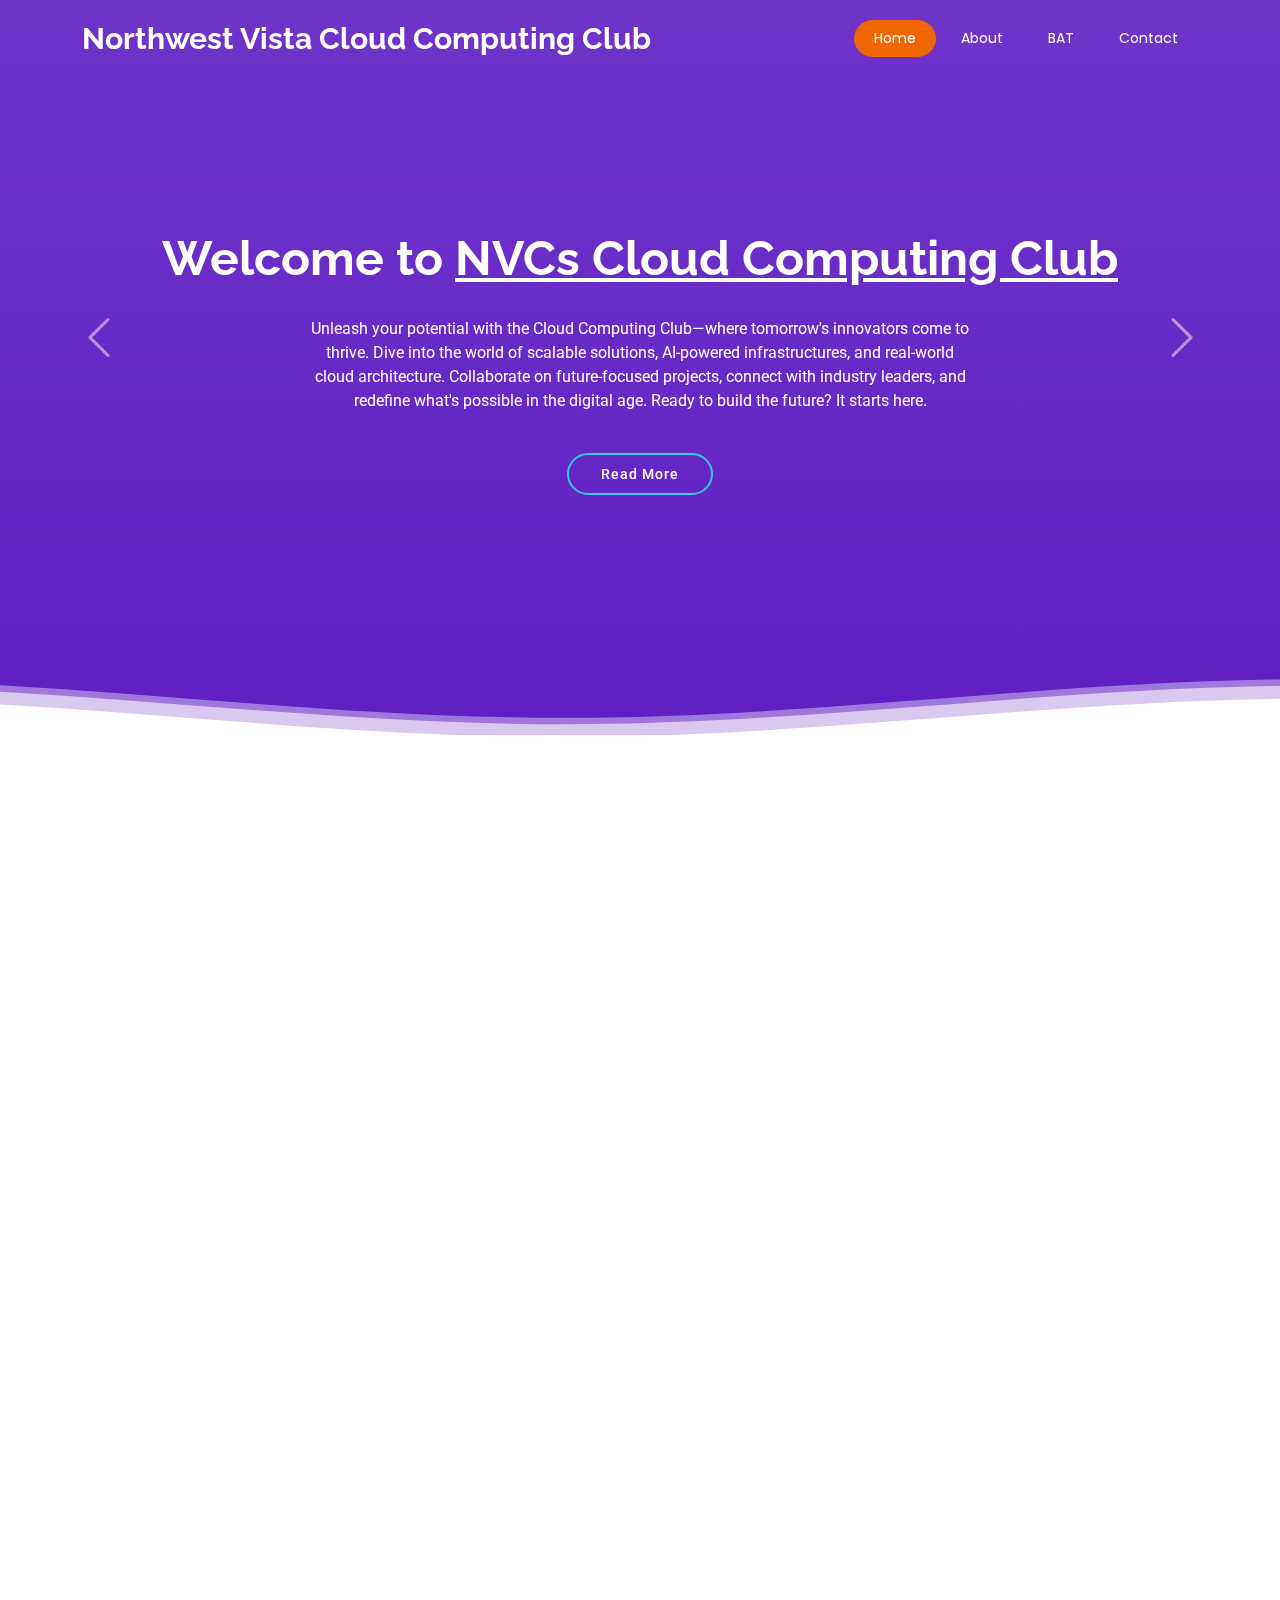
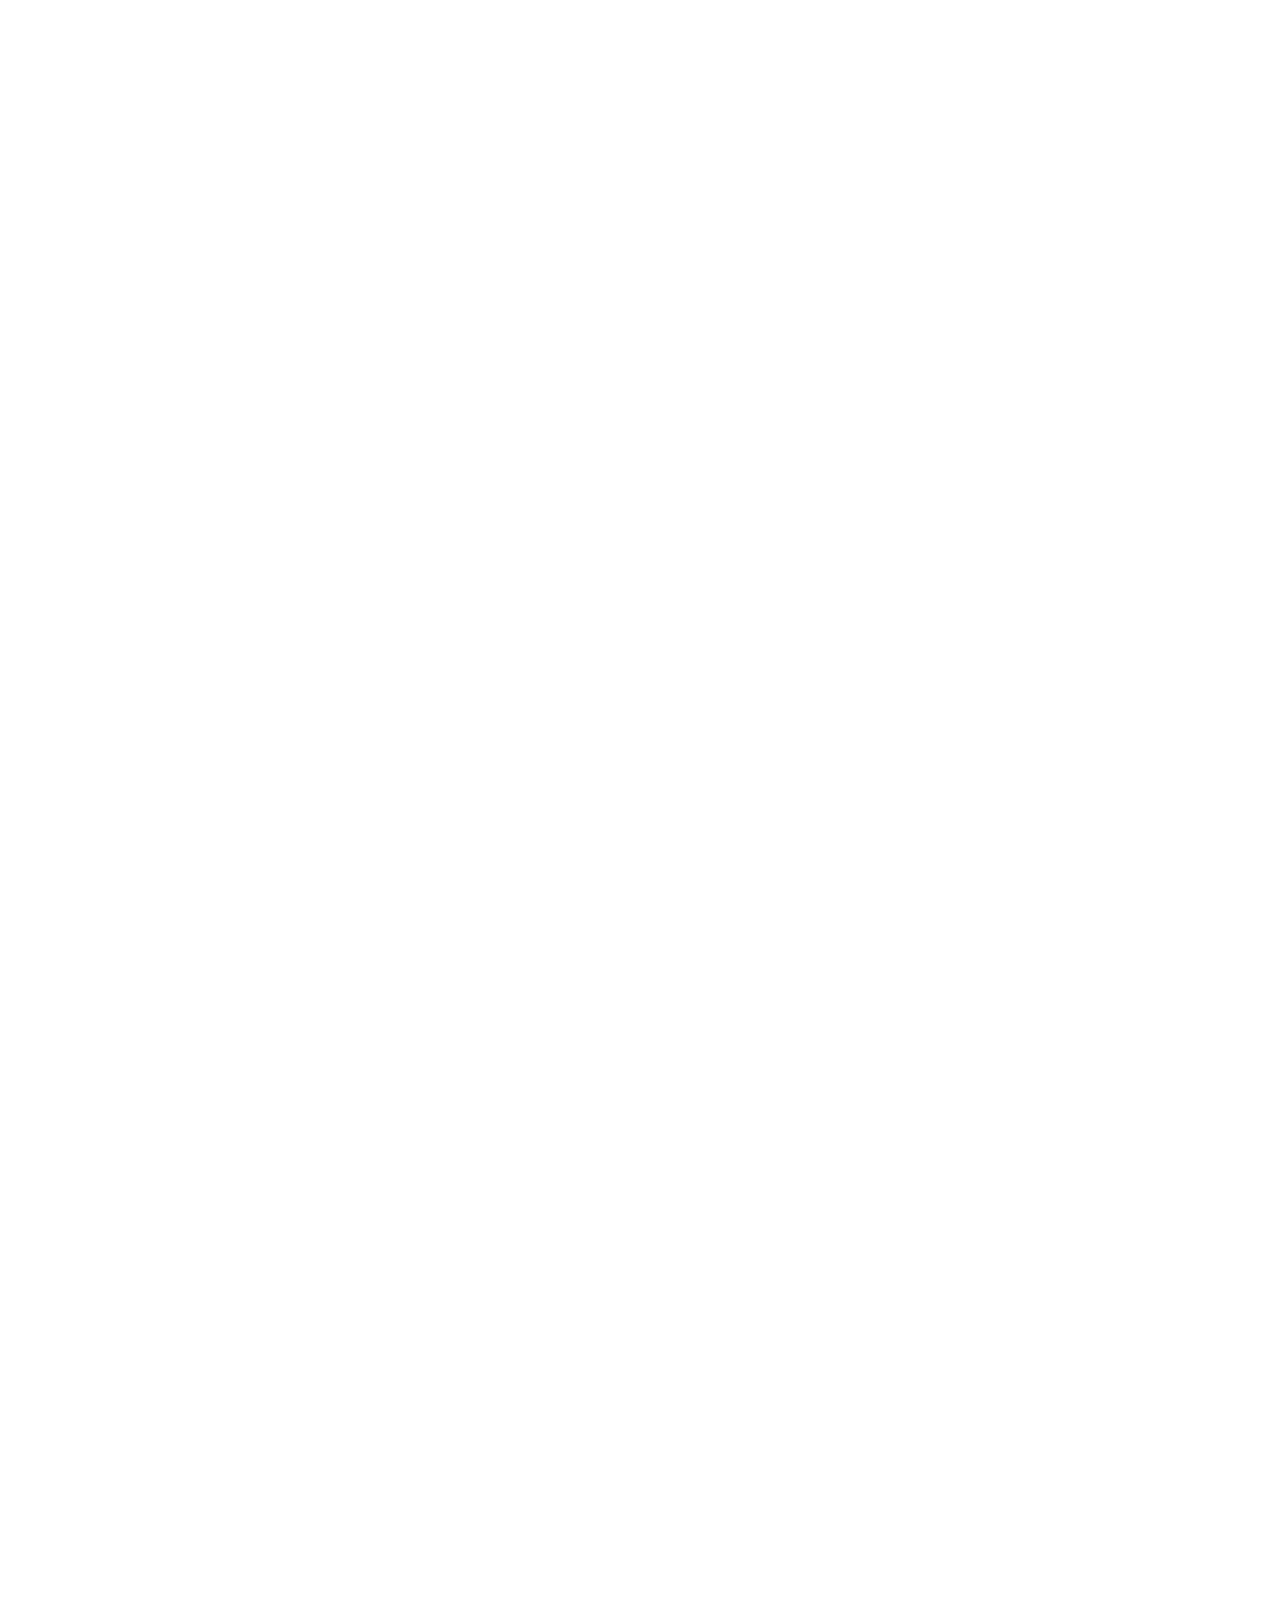
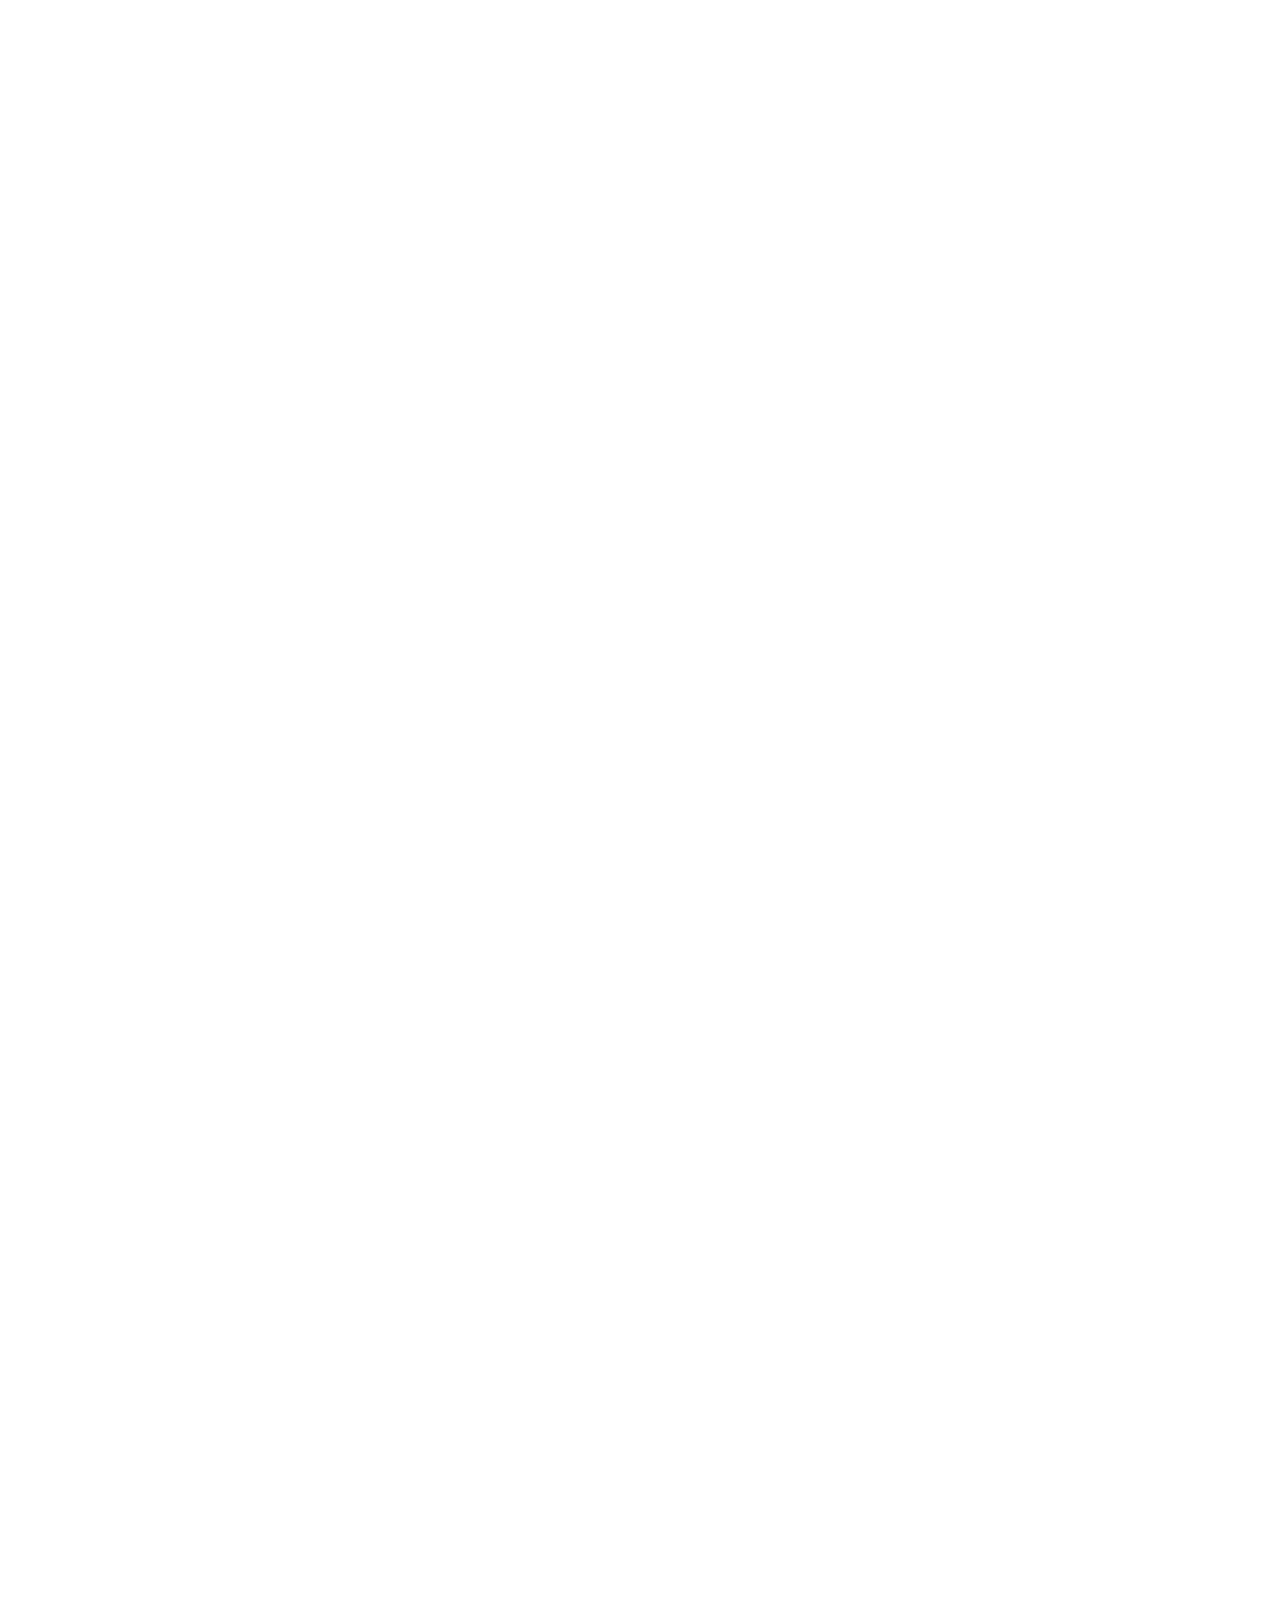
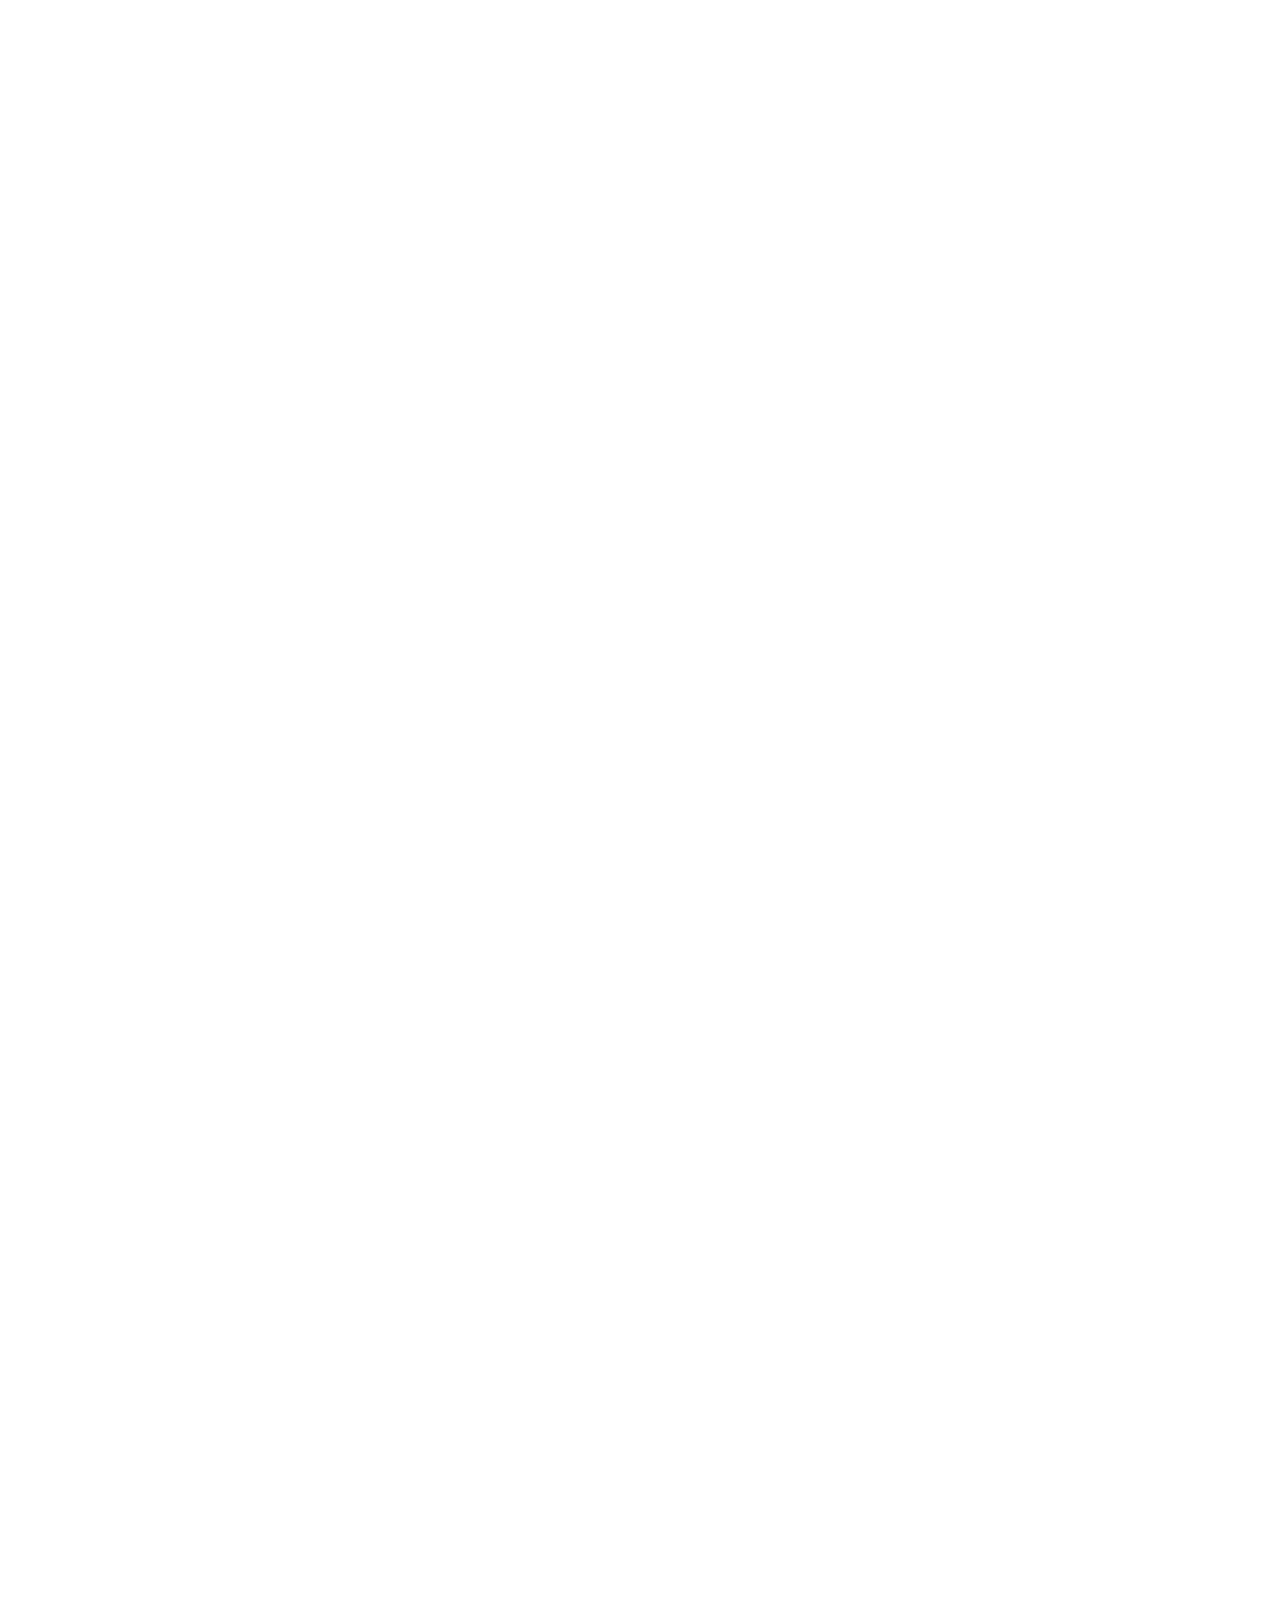
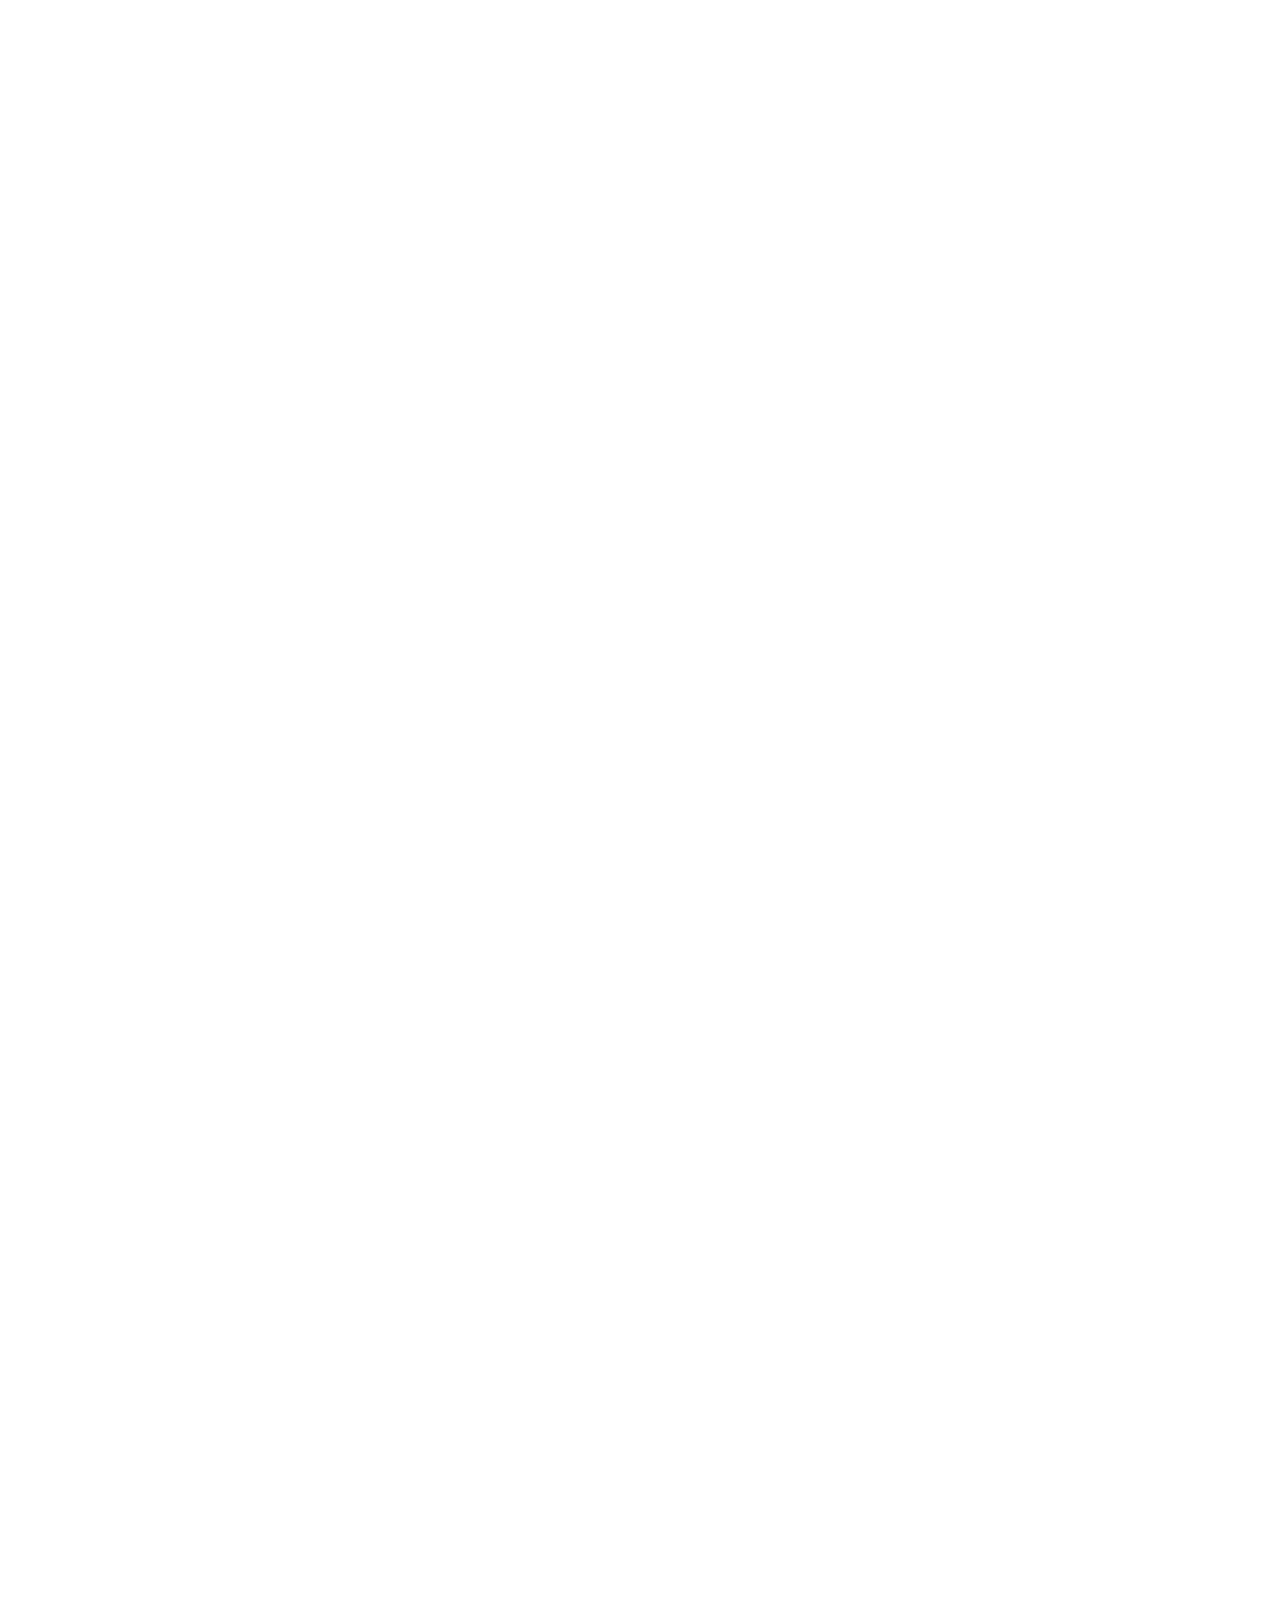
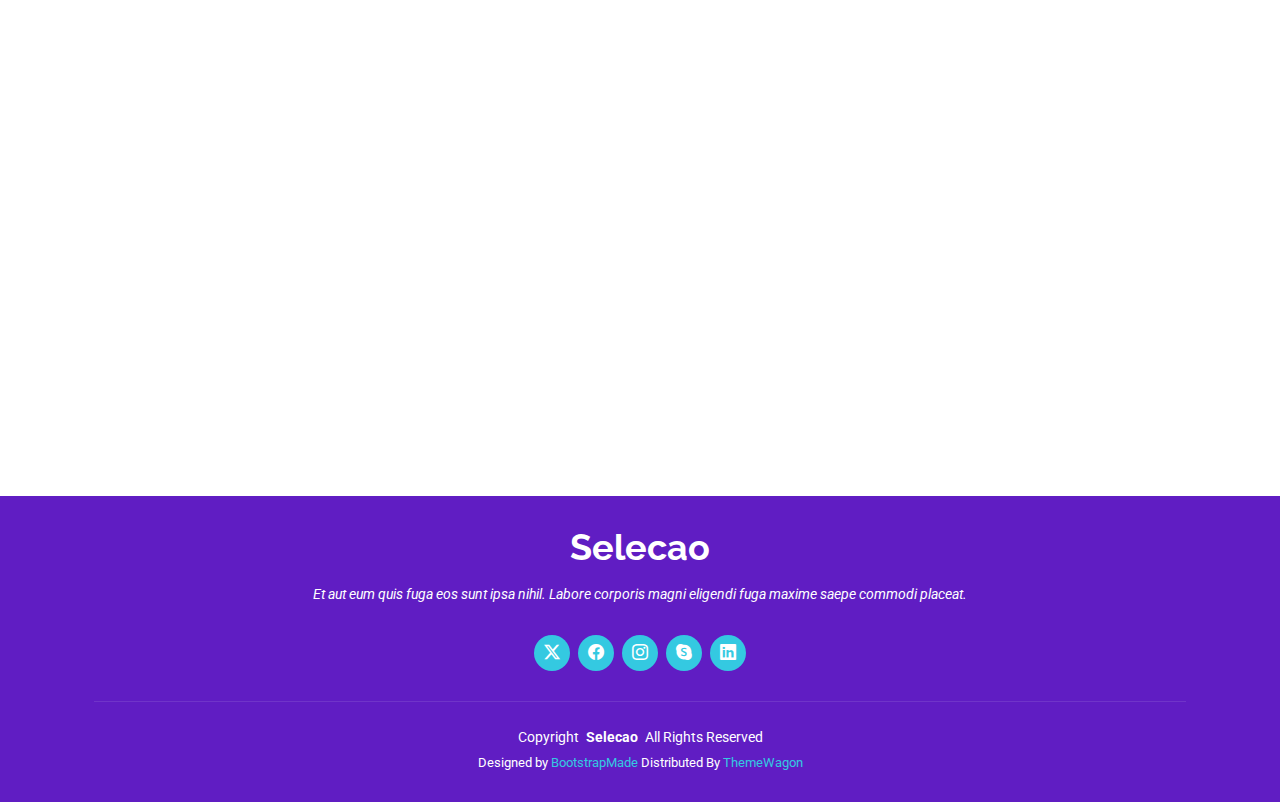
==== commit 530ff7d9: "updating the BAT section and saving because tab keeps crashing" ====
--- a/Selecao-1.0.0/index.html
+++ b/Selecao-1.0.0/index.html
@@ -49,10 +49,7 @@
         <ul>
           <li><a href="#hero" class="active">Home</a></li>
           <li><a href="#about">About</a></li>
-          <li><a href="#services">Projects</a></li>
-          <li><a href="#portfolio">Resources</a></li>
-          <li><a href="#team">Team</a></li>
-          <li><a href="blog.html">BAT in Cloud Computing</a></li>
+          <li><a href="#BAT">BAT</a></li>
           <li><a href="#contact">Contact</a></li>
         </ul>
         <i class="mobile-nav-toggle d-xl-none bi bi-list"></i>
@@ -242,93 +239,128 @@
     </section><!-- /Features Section -->
 
     <!-- Services Section -->
-    <section id="services" class="services section">
+    <section id="BAT" class="BAT section">
 
       <!-- Section Title -->
       <div class="container section-title" data-aos="fade-up">
-        <h2>Services</h2>
-        <p>What we do offer</p>
+        <h2>BAT</h2>
+        <p>Get Your BAT in Cloud Computing</p>
       </div><!-- End Section Title -->
 
       <div class="container">
 
         <div class="row gy-4">
 
-          <div class="col-lg-4 col-md-6" data-aos="fade-up" data-aos-delay="100">
-            <div class="service-item  position-relative">
-              <div class="icon">
-                <i class="bi bi-cash-stack" style="color: #0dcaf0;"></i>
-              </div>
-              <a href="service-details.html" class="stretched-link">
-                <h3>Nesciunt Mete</h3>
-              </a>
-              <p>Provident nihil minus qui consequatur non omnis maiores. Eos accusantium minus dolores iure perferendis tempore et consequatur.</p>
-            </div>
-          </div><!-- End Service Item -->
-
-          <div class="col-lg-4 col-md-6" data-aos="fade-up" data-aos-delay="200">
-            <div class="service-item position-relative">
-              <div class="icon">
-                <i class="bi bi-calendar4-week" style="color: #fd7e14;"></i>
-              </div>
-              <a href="service-details.html" class="stretched-link">
-                <h3>Eosle Commodi</h3>
-              </a>
-              <p>Ut autem aut autem non a. Sint sint sit facilis nam iusto sint. Libero corrupti neque eum hic non ut nesciunt dolorem.</p>
-            </div>
-          </div><!-- End Service Item -->
-
-          <div class="col-lg-4 col-md-6" data-aos="fade-up" data-aos-delay="300">
-            <div class="service-item position-relative">
-              <div class="icon">
-                <i class="bi bi-chat-text" style="color: #20c997;"></i>
-              </div>
-              <a href="service-details.html" class="stretched-link">
-                <h3>Ledo Markt</h3>
-              </a>
-              <p>Ut excepturi voluptatem nisi sed. Quidem fuga consequatur. Minus ea aut. Vel qui id voluptas adipisci eos earum corrupti.</p>
-            </div>
-          </div><!-- End Service Item -->
-
-          <div class="col-lg-4 col-md-6" data-aos="fade-up" data-aos-delay="400">
-            <div class="service-item position-relative">
-              <div class="icon">
-                <i class="bi bi-credit-card-2-front" style="color: #df1529;"></i>
-              </div>
-              <a href="service-details.html" class="stretched-link">
-                <h3>Asperiores Commodit</h3>
-              </a>
-              <p>Non et temporibus minus omnis sed dolor esse consequatur. Cupiditate sed error ea fuga sit provident adipisci neque.</p>
-            </div>
-          </div><!-- End Service Item -->
-
-          <div class="col-lg-4 col-md-6" data-aos="fade-up" data-aos-delay="500">
-            <div class="service-item position-relative">
-              <div class="icon">
-                <i class="bi bi-globe" style="color: #6610f2;"></i>
-              </div>
-              <a href="service-details.html" class="stretched-link">
-                <h3>Velit Doloremque</h3>
-              </a>
-              <p>Cumque et suscipit saepe. Est maiores autem enim facilis ut aut ipsam corporis aut. Sed animi at autem alias eius labore.</p>
-            </div>
-          </div><!-- End Service Item -->
-
-          <div class="col-lg-4 col-md-6" data-aos="fade-up" data-aos-delay="600">
-            <div class="service-item position-relative">
-              <div class="icon">
-                <i class="bi bi-clock" style="color: #f3268c;"></i>
-              </div>
-              <a href="service-details.html" class="stretched-link">
-                <h3>Dolori Architecto</h3>
-              </a>
-              <p>Hic molestias ea quibusdam eos. Fugiat enim doloremque aut neque non et debitis iure. Corrupti recusandae ducimus enim.</p>
-            </div>
-          </div><!-- End Service Item -->
-
-        </div>
-
-      </div>
+          <div class="col-lg-6 content" data-aos="fade-up" data-aos-delay="100">
+            <p>This dynamic program equips students with the skills and knowledge needed to thrive in a variety of mid and entry-level roles within the fast-growing world of cloud computing. You'll master open-source technologies, scripting languages, regulatory compliance, and cutting-edge concepts like multi-cloud environments, serverless computing, and the Internet of Things (IoT). From load balancing to inter and intra-region data transfers, system engineering to software development—you'll be prepared to tackle it all.</p>
+            <p>But that’s just the beginning! Dive deep into designing, planning, and managing cloud infrastructure while exploring the power of APIs, orchestration, automation, Big Data analytics, Artificial Intelligence, and Machine Learning on cloud platforms.</p>
+            <p>With the flexibility to learn fully online or in-person, this program caters to everyone, including international students and those receiving Veteran's Administration (VA) funding. Whether you’re looking to jumpstart your career or elevate your expertise, this program is your launchpad into the future of technology!</p>
+
+            <a href="https://www.alamo.edu/nvc/academics/programs/comp-sci-tech-and-business/cloud-bat/">
+              <button>Learn More</button>
+            </a>
+          </div>
+      </div>
+      
+      <!-- Features Section -->
+    <section id="features" class="features section">
+
+      <div class="container">
+
+        <ul class="nav nav-tabs row  d-flex" data-aos="fade-up" data-aos-delay="100">
+          <li class="nav-item col-3">
+            <a class="nav-link active show" data-bs-toggle="tab" data-bs-target="#features-tab-1">
+              <i class="bi bi-cloud"></i>
+              <h4 class="d-none d-lg-block">What is the Cloud?</h4>
+            </a>
+          </li>
+          <li class="nav-item col-3">
+            <a class="nav-link" data-bs-toggle="tab" data-bs-target="#features-tab-2">
+              <i class="bi bi-people"></i>
+              <h4 class="d-none d-lg-block">Learn from industry Pros</h4>
+            </a>
+          </li>
+          <li class="nav-item col-3">
+            <a class="nav-link" data-bs-toggle="tab" data-bs-target="#features-tab-3">
+              <i class="bi bi-laptop"></i>
+              <h4 class="d-none d-lg-block">Get hands on experance through Projects</h4>
+            </a>
+          </li>
+          <li class="nav-item col-3">
+            <a class="nav-link" data-bs-toggle="tab" data-bs-target="#features-tab-4">
+              <i class="bi-box-arrow-up-right"></i>
+              <h4 class="d-none d-lg-block">Network and Internship opportunities</h4>
+            </a>
+          </li>
+        </ul><!-- End Tab Nav -->
+
+        <div class="tab-content" data-aos="fade-up" data-aos-delay="200">
+
+          <div class="tab-pane fade active show" id="features-tab-1">
+            <div class="row">
+              <div class="col-lg-6 order-2 order-lg-1 mt-3 mt-lg-0">
+                <h3>Get Certifiied</h3>
+                <p>
+                  At Northwest Vista College, we don’t just offer a Bachelor of Applied Technology (BAT)—we go above and beyond to help you shine! Our students gain access to a wide range of industry-recognized certifications and free boot camps designed to supercharge your skills and set you apart in today’s competitive job market.
+                </p>
+                <p>
+                  These boot camps are your secret weapon to stand out to employers and land coveted internships. Dive into hands-on, real-world learning experiences that make your resume pop and give you the confidence to succeed in the tech-driven world.
+                </p>
+              </div>
+              <div class="col-lg-6 order-1 order-lg-2 text-center">
+                <img src="assets/img/Remote AWS Certification Exam.jpg" alt="" class="img-fluid">
+              </div>
+            </div>
+          </div><!-- End Tab Content Item -->
+
+          <div class="tab-pane fade" id="features-tab-2">
+            <div class="row">
+              <div class="col-lg-6 order-2 order-lg-1 mt-3 mt-lg-0">
+                <h3>Jobs in Cloud Computing</h3>
+                <h6>Cloud Solutions Architect</h6>
+                <p>
+                  <b>Role:</b>Designs and manages cloud-based systems tailored to business needs.
+                  <b>Projected Growth:</b>
+                </p>
+              </div>
+              <div class="col-lg-6 order-1 order-lg-2 text-center">
+                <img src="assets/img/Teacher Giving Computer Science Lecture to Diverse Multiethnic Group of Female and Male Students in Dark College Room_ Projecting Slideshow with Programming Code.jpg" alt="" class="img-fluid">
+              </div>
+            </div>
+          </div><!-- End Tab Content Item -->
+
+          <div class="tab-pane fade" id="features-tab-3">
+            <div class="row">
+              <div class="col-lg-6 order-2 order-lg-1 mt-3 mt-lg-0">
+                <h3>Learn to Build Projects</h3>
+                <p>
+                  The NVC Cloud Computing Club is your launchpad for hands-on project opportunities and an incredible network to support your personal tech journey. This very website? 100% student-built—a testament to what you can achieve here! Whether you're building your first app, optimizing cloud infrastructure, or exploring new tech, the club provides the resources, collaboration, and mentorship you need to bring your ideas to life. Plus, showcasing real projects makes your resume pop, giving you a major advantage when applying for internships and jobs. Ready to build your future? Start here! 
+                </p>
+              </div>
+              <div class="col-lg-6 order-1 order-lg-2 text-center">
+                <img src="assets/img/working-3.jpg" alt="" class="img-fluid">
+              </div>
+            </div>
+          </div><!-- End Tab Content Item -->
+
+          <div class="tab-pane fade" id="features-tab-4">
+            <div class="row">
+              <div class="col-lg-6 order-2 order-lg-1 mt-3 mt-lg-0">
+                <h3>Exclusive Networking and Internship Opportunities</h3>
+                <p>
+                  The NVC Cloud Computing Club connects you to exclusive networking and internship opportunities that can jumpstart your tech career. Getting your name out there is crucial, but figuring out where to start can be overwhelming—our club makes it simple! Through industry connections, targeted events, and insider access, we open doors to internships and collaborations that set you apart. Plus, we offer boot camps for sought-after tech certifications, giving you the skills and credentials to shine in the competitive job market. Your future in tech starts here—let’s make it happen! 
+                </p>
+              <div class="col-lg-6 order-1 order-lg-2 text-center">
+                <img src="assets/img/How To Talk To People And Hold Conversations Comfortably.jpg" alt="" class="img-fluid">
+              </div>
+            </div>
+          </div><!-- End Tab Content Item -->
+
+        </div>
+
+      </div>
+
+    </section><!-- /Features Section -->
 
     </section><!-- /Services Section -->
 
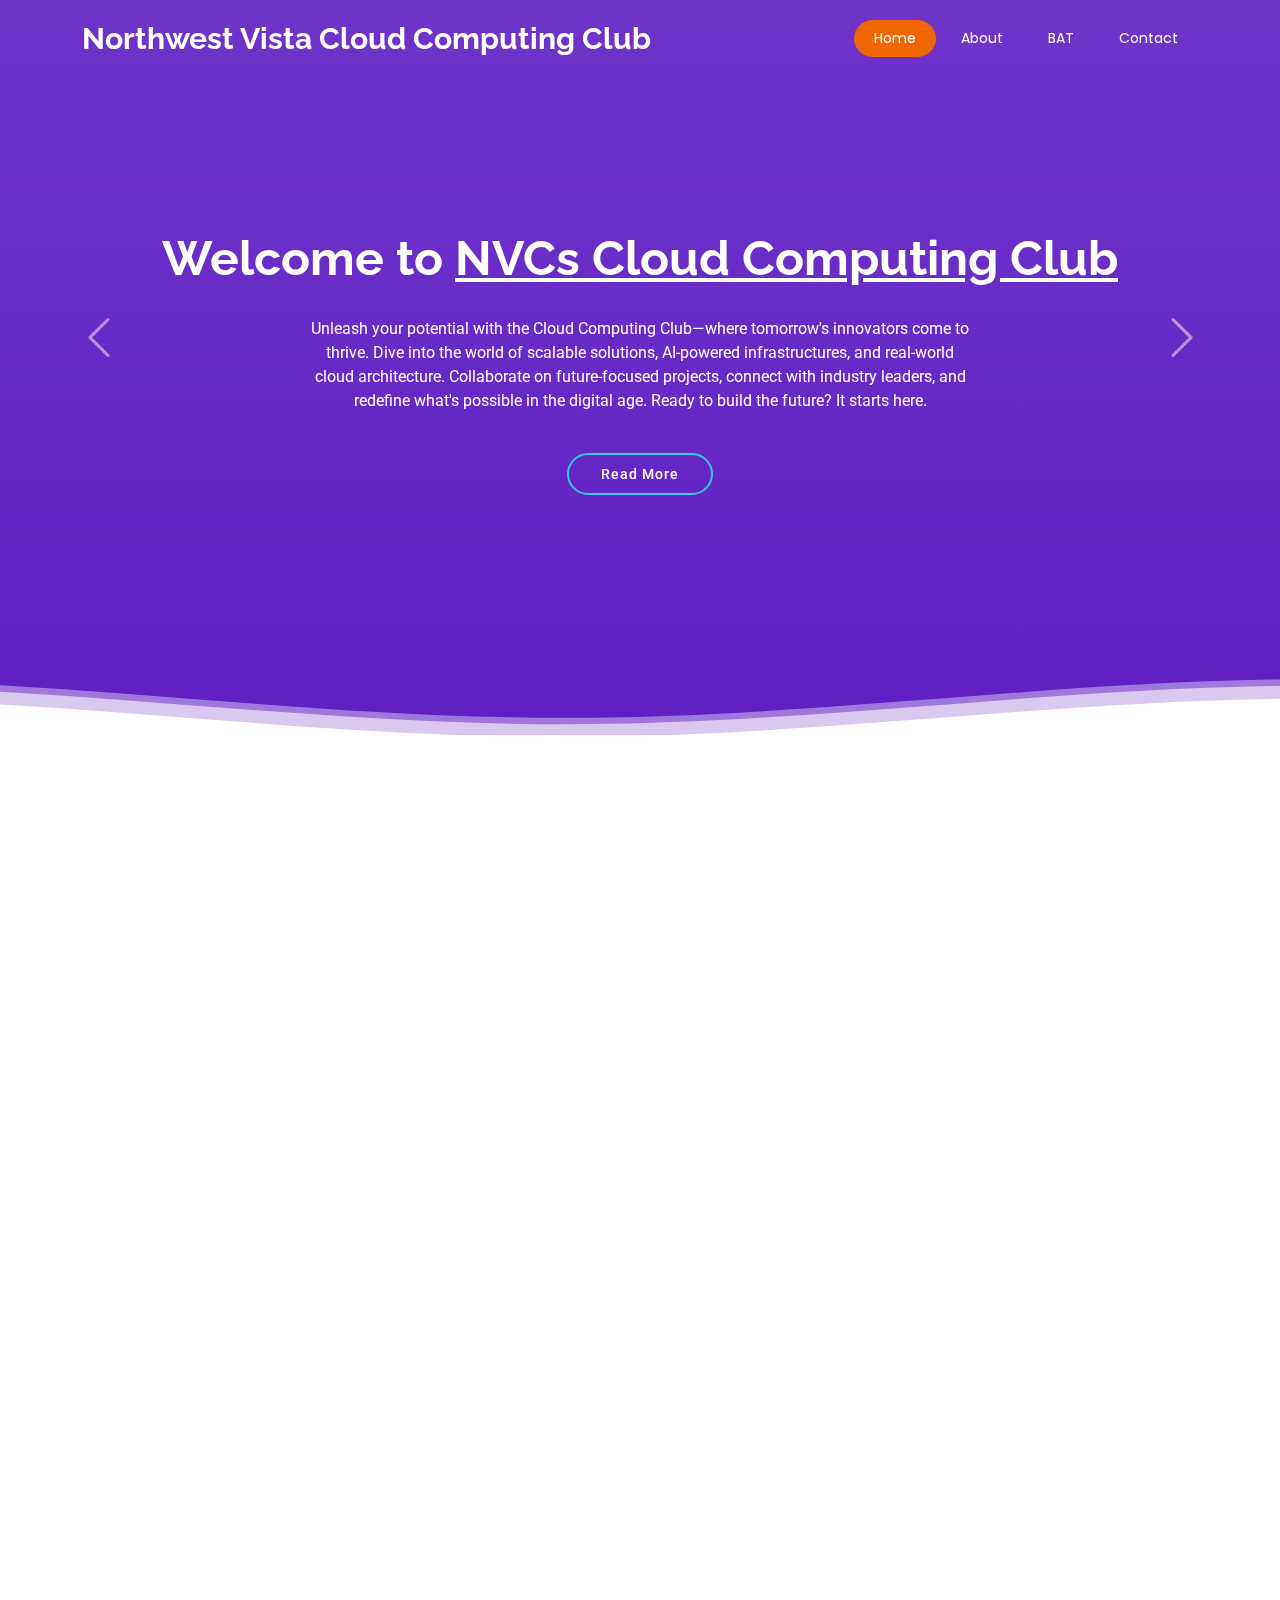
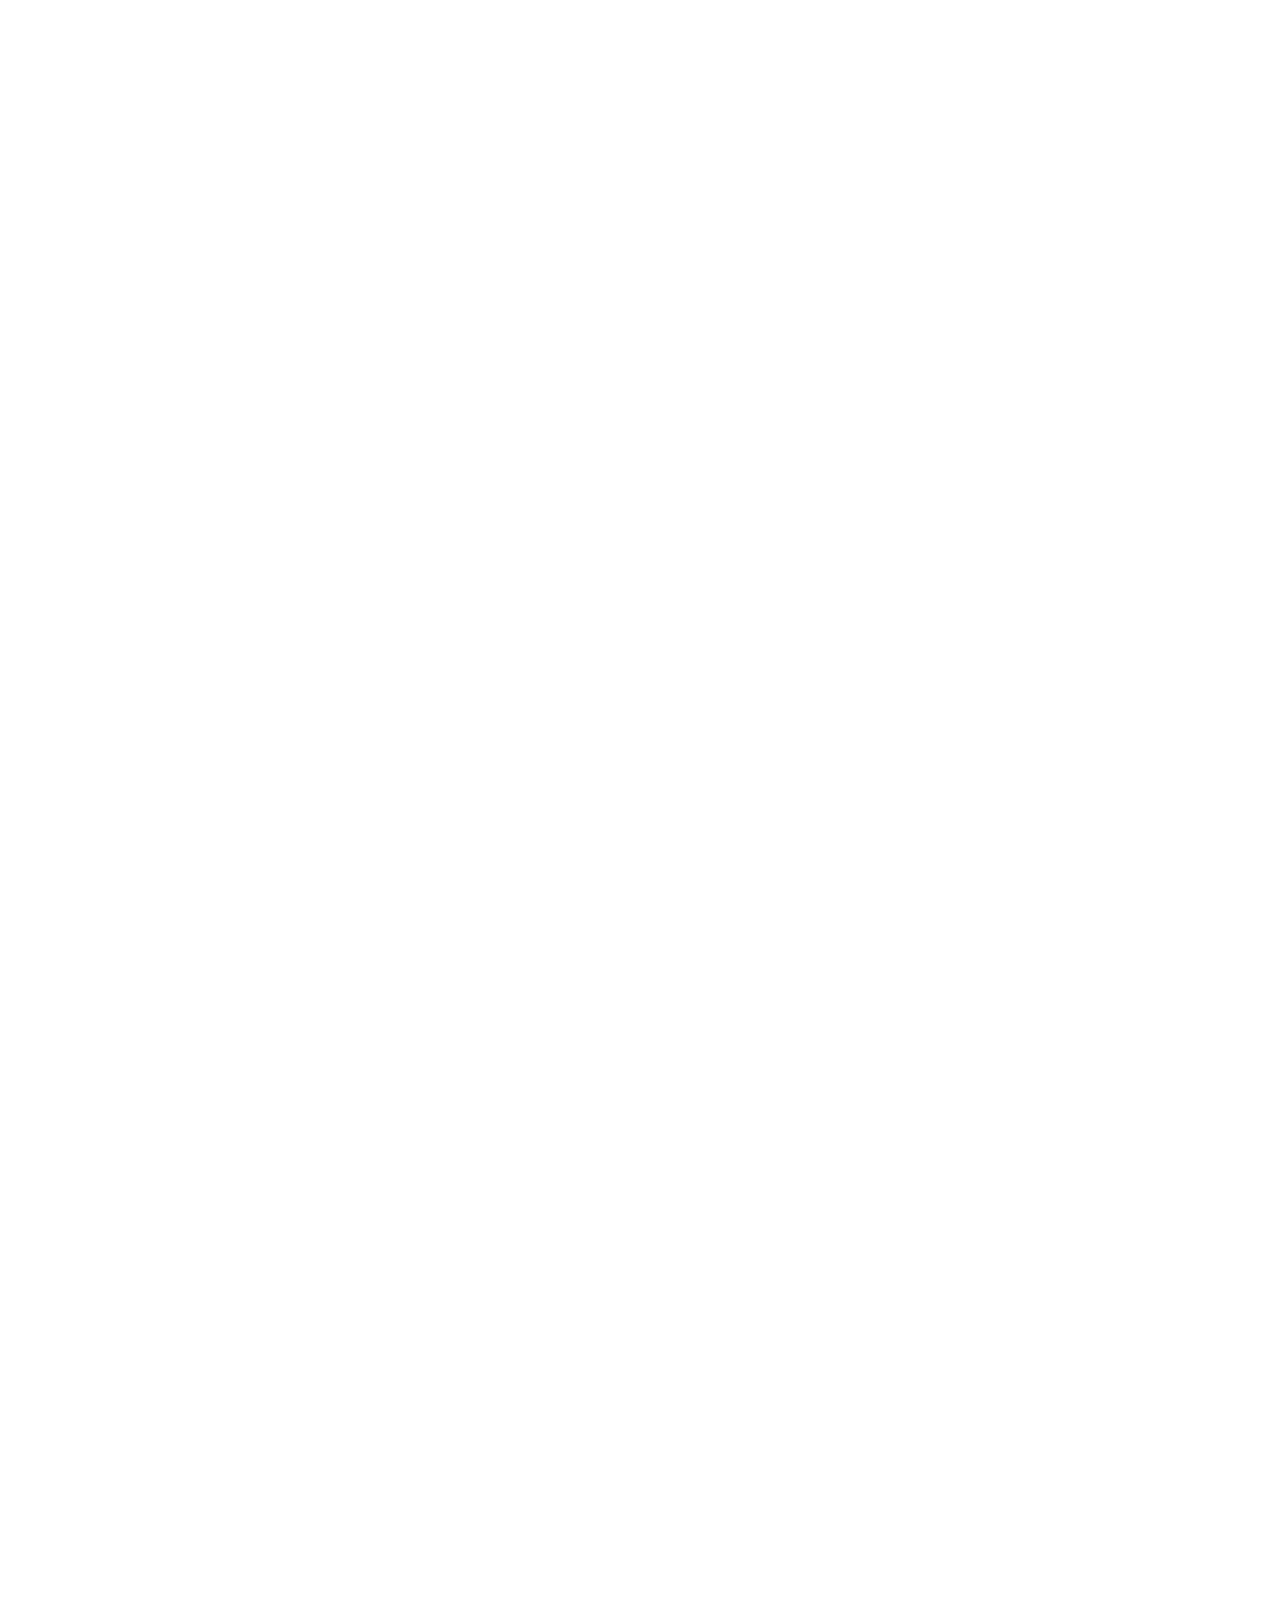
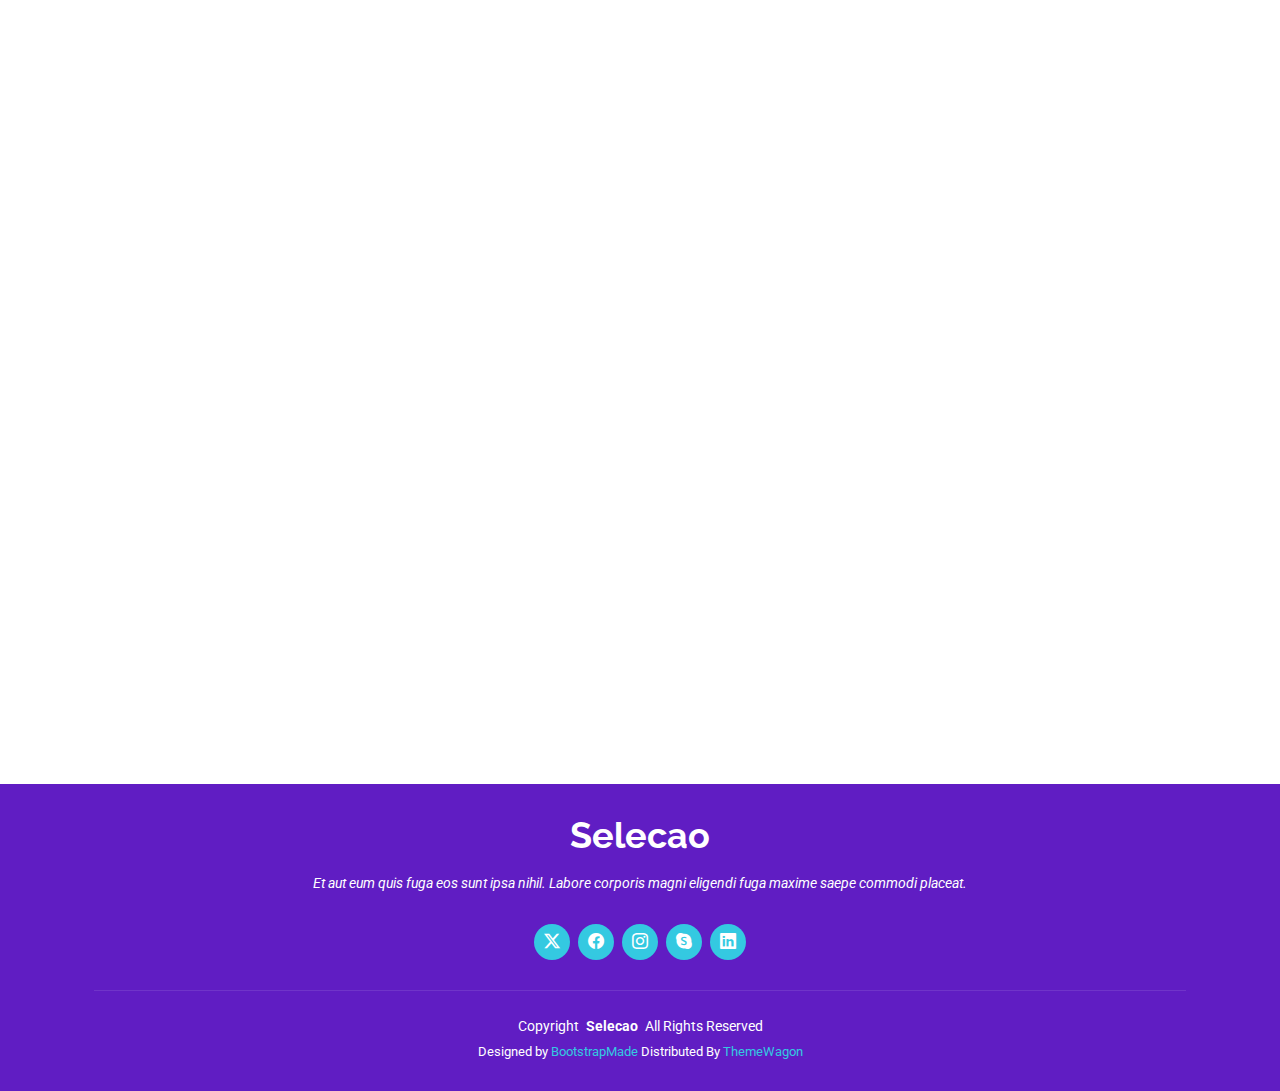
==== commit de3b592a: "finished the BAT section" ====
--- a/Selecao-1.0.0/index.html
+++ b/Selecao-1.0.0/index.html
@@ -270,26 +270,26 @@
         <ul class="nav nav-tabs row  d-flex" data-aos="fade-up" data-aos-delay="100">
           <li class="nav-item col-3">
             <a class="nav-link active show" data-bs-toggle="tab" data-bs-target="#features-tab-1">
-              <i class="bi bi-cloud"></i>
-              <h4 class="d-none d-lg-block">What is the Cloud?</h4>
+              <i class="bi bi-check-circle"></i>
+              <h4 class="d-none d-lg-block">Get Certifiied</h4>
             </a>
           </li>
           <li class="nav-item col-3">
             <a class="nav-link" data-bs-toggle="tab" data-bs-target="#features-tab-2">
-              <i class="bi bi-people"></i>
-              <h4 class="d-none d-lg-block">Learn from industry Pros</h4>
+              <i class="bi bi-person-workspace"></i>
+              <h4 class="d-none d-lg-block">Jobs in Cloud Computing</h4>
             </a>
           </li>
           <li class="nav-item col-3">
             <a class="nav-link" data-bs-toggle="tab" data-bs-target="#features-tab-3">
-              <i class="bi bi-laptop"></i>
-              <h4 class="d-none d-lg-block">Get hands on experance through Projects</h4>
+              <i class="bi bi-cash"></i>
+              <h4 class="d-none d-lg-block">Afforable Tuition</h4>
             </a>
           </li>
           <li class="nav-item col-3">
             <a class="nav-link" data-bs-toggle="tab" data-bs-target="#features-tab-4">
-              <i class="bi-box-arrow-up-right"></i>
-              <h4 class="d-none d-lg-block">Network and Internship opportunities</h4>
+              <i class="bi bi-mortarboard"></i>
+              <h4 class="d-none d-lg-block">Flexable Learning Options</h4>
             </a>
           </li>
         </ul><!-- End Tab Nav -->
@@ -320,11 +320,27 @@
                 <h6>Cloud Solutions Architect</h6>
                 <p>
                   <b>Role:</b>Designs and manages cloud-based systems tailored to business needs.
-                  <b>Projected Growth:</b>
-                </p>
-              </div>
-              <div class="col-lg-6 order-1 order-lg-2 text-center">
-                <img src="assets/img/Teacher Giving Computer Science Lecture to Diverse Multiethnic Group of Female and Male Students in Dark College Room_ Projecting Slideshow with Programming Code.jpg" alt="" class="img-fluid">
+                  <b>Projected Growth:</b>35% increase by 2031 (driven by demand for cybersecurity in cloud technologies).
+                  <b>Average Salary:</b>$130,000–$160,000 per year.
+                </p>
+                <h6>Cloud Security</h6>
+                <p>
+                  <b>Role:</b>Protects cloud environments by implementing security measures and monitoring for vulnerabilities.
+                  <b>Projected Growth:</b>35% increase by 2031 (driven by demand for cybersecurity in cloud technologies).
+                  <b>Average Salary</b>$120,000–$150,000 per year.
+                </p>
+                <h6>DevOps Engineer</h6>
+                <p>
+                  <b>Role:</b>Automates processes and integrates development and operations for cloud systems.
+                  <b>Projected Growth:</b>24% increase by 2031 (part of broader software development trends).
+                  <b>Average Salary:</b>$110,000–$140,000 per year.
+                </p>
+                <p>
+                  These are just a small fraction of the potential jobs that you could obtain with a BAT in Cloud Computing, and the demand in growing!
+                </p>
+              </div>
+              <div class="col-lg-6 order-1 order-lg-2 text-center">
+                <img src="assets/img/What is the future of Cloud Computing.jpg" alt="" class="img-fluid">
               </div>
             </div>
           </div><!-- End Tab Content Item -->
@@ -332,13 +348,28 @@
           <div class="tab-pane fade" id="features-tab-3">
             <div class="row">
               <div class="col-lg-6 order-2 order-lg-1 mt-3 mt-lg-0">
-                <h3>Learn to Build Projects</h3>
-                <p>
-                  The NVC Cloud Computing Club is your launchpad for hands-on project opportunities and an incredible network to support your personal tech journey. This very website? 100% student-built—a testament to what you can achieve here! Whether you're building your first app, optimizing cloud infrastructure, or exploring new tech, the club provides the resources, collaboration, and mentorship you need to bring your ideas to life. Plus, showcasing real projects makes your resume pop, giving you a major advantage when applying for internships and jobs. Ready to build your future? Start here! 
-                </p>
-              </div>
-              <div class="col-lg-6 order-1 order-lg-2 text-center">
-                <img src="assets/img/working-3.jpg" alt="" class="img-fluid">
+                <h3>Affordable Tuition </h3>
+                <p>
+                  Northwest Vista College offers an affordable pathway to a high-quality degree, making it a smart choice for students looking to maximize their investment.
+                </p>
+                <p>
+                  The average tuition for the four-year Bachelor of Applied Technology (BAT) at Northwest Vista College can vary depending on your residency status:
+                </p>
+                <p>
+                  <b>In-District Students:</b>Approximately $8,500–$9,500 for the entire program.
+                  <b>Out-of-District Students:</b>Around $16,000–$18,000 for the entire program.
+                </p>
+                <p>
+                  The average cost of a four-year degree from a university in the United States varies based on the type of institution:
+                </p>
+                <p>
+                  <b>Public In-State University:</b>Approximately $25,707 per year, totaling around $102,828 for four years.
+                  <b>Public Out-of-State University:</b>Around $44,014 per year, totaling approximately $176,056 for four years.
+                  <b>Private University:</b>Roughly $54,501 per year, totaling about $218,004 for four years.
+                </p>
+              </div>
+              <div class="col-lg-6 order-1 order-lg-2 text-center">
+                <img src="assets/img/Donate to College Tuition, organized by Sebastian Alvarado.jpg" alt="" class="img-fluid">
               </div>
             </div>
           </div><!-- End Tab Content Item -->
@@ -346,12 +377,12 @@
           <div class="tab-pane fade" id="features-tab-4">
             <div class="row">
               <div class="col-lg-6 order-2 order-lg-1 mt-3 mt-lg-0">
-                <h3>Exclusive Networking and Internship Opportunities</h3>
-                <p>
-                  The NVC Cloud Computing Club connects you to exclusive networking and internship opportunities that can jumpstart your tech career. Getting your name out there is crucial, but figuring out where to start can be overwhelming—our club makes it simple! Through industry connections, targeted events, and insider access, we open doors to internships and collaborations that set you apart. Plus, we offer boot camps for sought-after tech certifications, giving you the skills and credentials to shine in the competitive job market. Your future in tech starts here—let’s make it happen! 
-                </p>
-              <div class="col-lg-6 order-1 order-lg-2 text-center">
-                <img src="assets/img/How To Talk To People And Hold Conversations Comfortably.jpg" alt="" class="img-fluid">
+                <h3>Flexable Learning Options</h3>
+                <p>
+                  Life happens—but your education doesn’t have to take a back seat! The Northwest Vista BAT program offers flexible learning options designed to fit your busy schedule. Whether you’re a working professional, an international student, or VA-funded, you can choose what works best for you: fully online courses or on-campus classes. Take control of your education and make it work for your life!
+                </p>
+              <div class="col-lg-6 order-1 order-lg-2 text-center">
+                <img src="assets/img/The Online Learning Teaching Techniques.jpg" alt="" class="img-fluid">
               </div>
             </div>
           </div><!-- End Tab Content Item -->
@@ -361,602 +392,6 @@
       </div>
 
     </section><!-- /Features Section -->
-
-    </section><!-- /Services Section -->
-
-    <!-- Portfolio Section -->
-    <section id="portfolio" class="portfolio section">
-
-      <!-- Section Title -->
-      <div class="container section-title" data-aos="fade-up">
-        <h2>Portfolio</h2>
-        <p>What we've done</p>
-      </div><!-- End Section Title -->
-
-      <div class="container">
-
-        <div class="isotope-layout" data-default-filter="*" data-layout="masonry" data-sort="original-order">
-
-          <ul class="portfolio-filters isotope-filters" data-aos="fade-up" data-aos-delay="100">
-            <li data-filter="*" class="filter-active">All</li>
-            <li data-filter=".filter-app">App</li>
-            <li data-filter=".filter-product">Card</li>
-            <li data-filter=".filter-branding">Web</li>
-          </ul><!-- End Portfolio Filters -->
-
-          <div class="row gy-4 isotope-container" data-aos="fade-up" data-aos-delay="200">
-
-            <div class="col-lg-4 col-md-6 portfolio-item isotope-item filter-app">
-              <img src="assets/img/masonry-portfolio/masonry-portfolio-1.jpg" class="img-fluid" alt="">
-              <div class="portfolio-info">
-                <h4>App 1</h4>
-                <p>Lorem ipsum, dolor sit</p>
-                <a href="assets/img/masonry-portfolio/masonry-portfolio-1.jpg" title="App 1" data-gallery="portfolio-gallery-app" class="glightbox preview-link"><i class="bi bi-zoom-in"></i></a>
-                <a href="portfolio-details.html" title="More Details" class="details-link"><i class="bi bi-link-45deg"></i></a>
-              </div>
-            </div><!-- End Portfolio Item -->
-
-            <div class="col-lg-4 col-md-6 portfolio-item isotope-item filter-product">
-              <img src="assets/img/masonry-portfolio/masonry-portfolio-2.jpg" class="img-fluid" alt="">
-              <div class="portfolio-info">
-                <h4>Product 1</h4>
-                <p>Lorem ipsum, dolor sit</p>
-                <a href="assets/img/masonry-portfolio/masonry-portfolio-2.jpg" title="Product 1" data-gallery="portfolio-gallery-product" class="glightbox preview-link"><i class="bi bi-zoom-in"></i></a>
-                <a href="portfolio-details.html" title="More Details" class="details-link"><i class="bi bi-link-45deg"></i></a>
-              </div>
-            </div><!-- End Portfolio Item -->
-
-            <div class="col-lg-4 col-md-6 portfolio-item isotope-item filter-branding">
-              <img src="assets/img/masonry-portfolio/masonry-portfolio-3.jpg" class="img-fluid" alt="">
-              <div class="portfolio-info">
-                <h4>Branding 1</h4>
-                <p>Lorem ipsum, dolor sit</p>
-                <a href="assets/img/masonry-portfolio/masonry-portfolio-3.jpg" title="Branding 1" data-gallery="portfolio-gallery-branding" class="glightbox preview-link"><i class="bi bi-zoom-in"></i></a>
-                <a href="portfolio-details.html" title="More Details" class="details-link"><i class="bi bi-link-45deg"></i></a>
-              </div>
-            </div><!-- End Portfolio Item -->
-
-            <div class="col-lg-4 col-md-6 portfolio-item isotope-item filter-app">
-              <img src="assets/img/masonry-portfolio/masonry-portfolio-4.jpg" class="img-fluid" alt="">
-              <div class="portfolio-info">
-                <h4>App 2</h4>
-                <p>Lorem ipsum, dolor sit</p>
-                <a href="assets/img/masonry-portfolio/masonry-portfolio-4.jpg" title="App 2" data-gallery="portfolio-gallery-app" class="glightbox preview-link"><i class="bi bi-zoom-in"></i></a>
-                <a href="portfolio-details.html" title="More Details" class="details-link"><i class="bi bi-link-45deg"></i></a>
-              </div>
-            </div><!-- End Portfolio Item -->
-
-            <div class="col-lg-4 col-md-6 portfolio-item isotope-item filter-product">
-              <img src="assets/img/masonry-portfolio/masonry-portfolio-5.jpg" class="img-fluid" alt="">
-              <div class="portfolio-info">
-                <h4>Product 2</h4>
-                <p>Lorem ipsum, dolor sit</p>
-                <a href="assets/img/masonry-portfolio/masonry-portfolio-5.jpg" title="Product 2" data-gallery="portfolio-gallery-product" class="glightbox preview-link"><i class="bi bi-zoom-in"></i></a>
-                <a href="portfolio-details.html" title="More Details" class="details-link"><i class="bi bi-link-45deg"></i></a>
-              </div>
-            </div><!-- End Portfolio Item -->
-
-            <div class="col-lg-4 col-md-6 portfolio-item isotope-item filter-branding">
-              <img src="assets/img/masonry-portfolio/masonry-portfolio-6.jpg" class="img-fluid" alt="">
-              <div class="portfolio-info">
-                <h4>Branding 2</h4>
-                <p>Lorem ipsum, dolor sit</p>
-                <a href="assets/img/masonry-portfolio/masonry-portfolio-6.jpg" title="Branding 2" data-gallery="portfolio-gallery-branding" class="glightbox preview-link"><i class="bi bi-zoom-in"></i></a>
-                <a href="portfolio-details.html" title="More Details" class="details-link"><i class="bi bi-link-45deg"></i></a>
-              </div>
-            </div><!-- End Portfolio Item -->
-
-            <div class="col-lg-4 col-md-6 portfolio-item isotope-item filter-app">
-              <img src="assets/img/masonry-portfolio/masonry-portfolio-7.jpg" class="img-fluid" alt="">
-              <div class="portfolio-info">
-                <h4>App 3</h4>
-                <p>Lorem ipsum, dolor sit</p>
-                <a href="assets/img/masonry-portfolio/masonry-portfolio-7.jpg" title="App 3" data-gallery="portfolio-gallery-app" class="glightbox preview-link"><i class="bi bi-zoom-in"></i></a>
-                <a href="portfolio-details.html" title="More Details" class="details-link"><i class="bi bi-link-45deg"></i></a>
-              </div>
-            </div><!-- End Portfolio Item -->
-
-            <div class="col-lg-4 col-md-6 portfolio-item isotope-item filter-product">
-              <img src="assets/img/masonry-portfolio/masonry-portfolio-8.jpg" class="img-fluid" alt="">
-              <div class="portfolio-info">
-                <h4>Product 3</h4>
-                <p>Lorem ipsum, dolor sit</p>
-                <a href="assets/img/masonry-portfolio/masonry-portfolio-8.jpg" title="Product 3" data-gallery="portfolio-gallery-product" class="glightbox preview-link"><i class="bi bi-zoom-in"></i></a>
-                <a href="portfolio-details.html" title="More Details" class="details-link"><i class="bi bi-link-45deg"></i></a>
-              </div>
-            </div><!-- End Portfolio Item -->
-
-            <div class="col-lg-4 col-md-6 portfolio-item isotope-item filter-branding">
-              <img src="assets/img/masonry-portfolio/masonry-portfolio-9.jpg" class="img-fluid" alt="">
-              <div class="portfolio-info">
-                <h4>Branding 3</h4>
-                <p>Lorem ipsum, dolor sit</p>
-                <a href="assets/img/masonry-portfolio/masonry-portfolio-9.jpg" title="Branding 2" data-gallery="portfolio-gallery-branding" class="glightbox preview-link"><i class="bi bi-zoom-in"></i></a>
-                <a href="portfolio-details.html" title="More Details" class="details-link"><i class="bi bi-link-45deg"></i></a>
-              </div>
-            </div><!-- End Portfolio Item -->
-
-          </div><!-- End Portfolio Container -->
-
-        </div>
-
-      </div>
-
-    </section><!-- /Portfolio Section -->
-
-    <!-- Testimonials Section -->
-    <section id="testimonials" class="testimonials section">
-
-      <!-- Section Title -->
-      <div class="container section-title" data-aos="fade-up">
-        <h2>Testimonials</h2>
-        <p>What they are saying about us</p>
-      </div><!-- End Section Title -->
-
-      <div class="container" data-aos="fade-up" data-aos-delay="100">
-
-        <div class="swiper init-swiper">
-          <script type="application/json" class="swiper-config">
-            {
-              "loop": true,
-              "speed": 600,
-              "autoplay": {
-                "delay": 5000
-              },
-              "slidesPerView": "auto",
-              "pagination": {
-                "el": ".swiper-pagination",
-                "type": "bullets",
-                "clickable": true
-              },
-              "breakpoints": {
-                "320": {
-                  "slidesPerView": 1,
-                  "spaceBetween": 40
-                },
-                "1200": {
-                  "slidesPerView": 3,
-                  "spaceBetween": 10
-                }
-              }
-            }
-          </script>
-          <div class="swiper-wrapper">
-
-            <div class="swiper-slide">
-              <div class="testimonial-item">
-                <img src="assets/img/testimonials/testimonials-1.jpg" class="testimonial-img" alt="">
-                <h3>Saul Goodman</h3>
-                <h4>Ceo &amp; Founder</h4>
-                <div class="stars">
-                  <i class="bi bi-star-fill"></i><i class="bi bi-star-fill"></i><i class="bi bi-star-fill"></i><i class="bi bi-star-fill"></i><i class="bi bi-star-fill"></i>
-                </div>
-                <p>
-                  <i class="bi bi-quote quote-icon-left"></i>
-                  <span>Proin iaculis purus consequat sem cure digni ssim donec porttitora entum suscipit rhoncus. Accusantium quam, ultricies eget id, aliquam eget nibh et. Maecen aliquam, risus at semper.</span>
-                  <i class="bi bi-quote quote-icon-right"></i>
-                </p>
-              </div>
-            </div><!-- End testimonial item -->
-
-            <div class="swiper-slide">
-              <div class="testimonial-item">
-                <img src="assets/img/testimonials/testimonials-2.jpg" class="testimonial-img" alt="">
-                <h3>Sara Wilsson</h3>
-                <h4>Designer</h4>
-                <div class="stars">
-                  <i class="bi bi-star-fill"></i><i class="bi bi-star-fill"></i><i class="bi bi-star-fill"></i><i class="bi bi-star-fill"></i><i class="bi bi-star-fill"></i>
-                </div>
-                <p>
-                  <i class="bi bi-quote quote-icon-left"></i>
-                  <span>Export tempor illum tamen malis malis eram quae irure esse labore quem cillum quid cillum eram malis quorum velit fore eram velit sunt aliqua noster fugiat irure amet legam anim culpa.</span>
-                  <i class="bi bi-quote quote-icon-right"></i>
-                </p>
-              </div>
-            </div><!-- End testimonial item -->
-
-            <div class="swiper-slide">
-              <div class="testimonial-item">
-                <img src="assets/img/testimonials/testimonials-3.jpg" class="testimonial-img" alt="">
-                <h3>Jena Karlis</h3>
-                <h4>Store Owner</h4>
-                <div class="stars">
-                  <i class="bi bi-star-fill"></i><i class="bi bi-star-fill"></i><i class="bi bi-star-fill"></i><i class="bi bi-star-fill"></i><i class="bi bi-star-fill"></i>
-                </div>
-                <p>
-                  <i class="bi bi-quote quote-icon-left"></i>
-                  <span>Enim nisi quem export duis labore cillum quae magna enim sint quorum nulla quem veniam duis minim tempor labore quem eram duis noster aute amet eram fore quis sint minim.</span>
-                  <i class="bi bi-quote quote-icon-right"></i>
-                </p>
-              </div>
-            </div><!-- End testimonial item -->
-
-            <div class="swiper-slide">
-              <div class="testimonial-item">
-                <img src="assets/img/testimonials/testimonials-4.jpg" class="testimonial-img" alt="">
-                <h3>Matt Brandon</h3>
-                <h4>Freelancer</h4>
-                <div class="stars">
-                  <i class="bi bi-star-fill"></i><i class="bi bi-star-fill"></i><i class="bi bi-star-fill"></i><i class="bi bi-star-fill"></i><i class="bi bi-star-fill"></i>
-                </div>
-                <p>
-                  <i class="bi bi-quote quote-icon-left"></i>
-                  <span>Fugiat enim eram quae cillum dolore dolor amet nulla culpa multos export minim fugiat minim velit minim dolor enim duis veniam ipsum anim magna sunt elit fore quem dolore labore illum veniam.</span>
-                  <i class="bi bi-quote quote-icon-right"></i>
-                </p>
-              </div>
-            </div><!-- End testimonial item -->
-
-            <div class="swiper-slide">
-              <div class="testimonial-item">
-                <img src="assets/img/testimonials/testimonials-5.jpg" class="testimonial-img" alt="">
-                <h3>John Larson</h3>
-                <h4>Entrepreneur</h4>
-                <div class="stars">
-                  <i class="bi bi-star-fill"></i><i class="bi bi-star-fill"></i><i class="bi bi-star-fill"></i><i class="bi bi-star-fill"></i><i class="bi bi-star-fill"></i>
-                </div>
-                <p>
-                  <i class="bi bi-quote quote-icon-left"></i>
-                  <span>Quis quorum aliqua sint quem legam fore sunt eram irure aliqua veniam tempor noster veniam enim culpa labore duis sunt culpa nulla illum cillum fugiat legam esse veniam culpa fore nisi cillum quid.</span>
-                  <i class="bi bi-quote quote-icon-right"></i>
-                </p>
-              </div>
-            </div><!-- End testimonial item -->
-
-          </div>
-          <div class="swiper-pagination"></div>
-        </div>
-
-      </div>
-
-    </section><!-- /Testimonials Section -->
-
-    <!-- Pricing Section -->
-    <section id="pricing" class="pricing section">
-
-      <!-- Section Title -->
-      <div class="container section-title" data-aos="fade-up">
-        <h2>Pricing</h2>
-        <p>What they are saying about us</p>
-      </div><!-- End Section Title -->
-
-      <div class="container">
-
-        <div class="row gy-3">
-
-          <div class="col-xl-3 col-lg-6" data-aos="fade-up" data-aos-delay="100">
-            <div class="pricing-item">
-              <h3>Free</h3>
-              <h4><sup>$</sup>0<span> / month</span></h4>
-              <ul>
-                <li>Aida dere</li>
-                <li>Nec feugiat nisl</li>
-                <li>Nulla at volutpat dola</li>
-                <li class="na">Pharetra massa</li>
-                <li class="na">Massa ultricies mi</li>
-              </ul>
-              <div class="btn-wrap">
-                <a href="#" class="btn-buy">Buy Now</a>
-              </div>
-            </div>
-          </div><!-- End Pricing Item -->
-
-          <div class="col-xl-3 col-lg-6" data-aos="fade-up" data-aos-delay="200">
-            <div class="pricing-item featured">
-              <h3>Business</h3>
-              <h4><sup>$</sup>19<span> / month</span></h4>
-              <ul>
-                <li>Aida dere</li>
-                <li>Nec feugiat nisl</li>
-                <li>Nulla at volutpat dola</li>
-                <li>Pharetra massa</li>
-                <li class="na">Massa ultricies mi</li>
-              </ul>
-              <div class="btn-wrap">
-                <a href="#" class="btn-buy">Buy Now</a>
-              </div>
-            </div>
-          </div><!-- End Pricing Item -->
-
-          <div class="col-xl-3 col-lg-6" data-aos="fade-up" data-aos-delay="400">
-            <div class="pricing-item">
-              <h3>Developer</h3>
-              <h4><sup>$</sup>29<span> / month</span></h4>
-              <ul>
-                <li>Aida dere</li>
-                <li>Nec feugiat nisl</li>
-                <li>Nulla at volutpat dola</li>
-                <li>Pharetra massa</li>
-                <li>Massa ultricies mi</li>
-              </ul>
-              <div class="btn-wrap">
-                <a href="#" class="btn-buy">Buy Now</a>
-              </div>
-            </div>
-          </div><!-- End Pricing Item -->
-
-          <div class="col-xl-3 col-lg-6" data-aos="fade-up" data-aos-delay="400">
-            <div class="pricing-item">
-              <span class="advanced">Advanced</span>
-              <h3>Ultimate</h3>
-              <h4><sup>$</sup>49<span> / month</span></h4>
-              <ul>
-                <li>Aida dere</li>
-                <li>Nec feugiat nisl</li>
-                <li>Nulla at volutpat dola</li>
-                <li>Pharetra massa</li>
-                <li>Massa ultricies mi</li>
-              </ul>
-              <div class="btn-wrap">
-                <a href="#" class="btn-buy">Buy Now</a>
-              </div>
-            </div>
-          </div><!-- End Pricing Item -->
-
-        </div>
-
-      </div>
-
-    </section><!-- /Pricing Section -->
-
-    <!-- Faq Section -->
-    <section id="faq" class="faq section">
-      <!-- Section Title -->
-      <div class="container section-title" data-aos="fade-up">
-        <h2>Frequently Asked Questions</h2>
-        <p>Frequently Asked Questions</p>
-      </div><!-- End Section Title -->
-
-      <div class="container" data-aos="fade-up">
-        <div class="row">
-          <div class="col-12">
-            <div class="custom-accordion" id="accordion-faq">
-              <div class="accordion-item">
-                <h2 class="mb-0">
-                  <button class="btn btn-link" type="button" data-bs-toggle="collapse" data-bs-target="#collapse-faq-1">
-                    How to download and register?
-                  </button>
-                </h2>
-
-                <div id="collapse-faq-1" class="collapse show" aria-labelledby="headingOne" data-parent="#accordion-faq">
-                  <div class="accordion-body">
-                    Far far away, behind the word mountains, far from the countries
-                    Vokalia and Consonantia, there live the blind texts. Separated
-                    they live in Bookmarksgrove right at the coast of the Semantics,
-                    a large language ocean.
-                  </div>
-                </div>
-              </div>
-              <!-- .accordion-item -->
-
-              <div class="accordion-item">
-                <h2 class="mb-0">
-                  <button class="btn btn-link collapsed" type="button" data-bs-toggle="collapse" data-bs-target="#collapse-faq-2" "="">
-                How to create your paypal account?
-              </button>
-            </h2>
-            <div id=" collapse-faq-2" class="collapse" aria-labelledby="headingTwo" data-parent="#accordion-faq">
-                    <div class="accordion-body">
-                      A small river named Duden flows by their place and supplies it
-                      with the necessary regelialia. It is a paradisematic country, in
-                      which roasted parts of sentences fly into your mouth.
-                    </div>
-              </div>
-            </div>
-            <!-- .accordion-item -->
-
-            <div class="accordion-item">
-              <h2 class="mb-0">
-                <button class="btn btn-link collapsed" type="button" data-bs-toggle="collapse" data-bs-target="#collapse-faq-3">
-                  How to link your paypal and bank account?
-                </button>
-              </h2>
-
-              <div id="collapse-faq-3" class="collapse" aria-labelledby="headingThree" data-parent="#accordion-faq">
-                <div class="accordion-body">
-                  When she reached the first hills of the Italic Mountains, she
-                  had a last view back on the skyline of her hometown
-                  Bookmarksgrove, the headline of Alphabet Village and the subline
-                  of her own road, the Line Lane. Pityful a rethoric question ran
-                  over her cheek, then she continued her way.
-                </div>
-              </div>
-            </div>
-            <!-- .accordion-item -->
-
-          </div>
-        </div>
-      </div>
-      </div>
-    </section><!-- /Faq Section -->
-
-    <!-- Team Section -->
-    <section id="team" class="team section">
-
-      <!-- Section Title -->
-      <div class="container section-title" data-aos="fade-up">
-        <h2>Team</h2>
-        <p>Our Hardworking Team</p>
-      </div><!-- End Section Title -->
-
-      <div class="container">
-
-        <div class="row gy-4">
-
-          <div class="col-lg-3 col-md-6 d-flex align-items-stretch" data-aos="fade-up" data-aos-delay="100">
-            <div class="team-member">
-              <div class="member-img">
-                <img src="assets/img/team/team-1.jpg" class="img-fluid" alt="">
-                <div class="social">
-                  <a href=""><i class="bi bi-twitter-x"></i></a>
-                  <a href=""><i class="bi bi-facebook"></i></a>
-                  <a href=""><i class="bi bi-instagram"></i></a>
-                  <a href=""><i class="bi bi-linkedin"></i></a>
-                </div>
-              </div>
-              <div class="member-info">
-                <h4>Walter White</h4>
-                <span>Chief Executive Officer</span>
-              </div>
-            </div>
-          </div><!-- End Team Member -->
-
-          <div class="col-lg-3 col-md-6 d-flex align-items-stretch" data-aos="fade-up" data-aos-delay="200">
-            <div class="team-member">
-              <div class="member-img">
-                <img src="assets/img/team/team-2.jpg" class="img-fluid" alt="">
-                <div class="social">
-                  <a href=""><i class="bi bi-twitter-x"></i></a>
-                  <a href=""><i class="bi bi-facebook"></i></a>
-                  <a href=""><i class="bi bi-instagram"></i></a>
-                  <a href=""><i class="bi bi-linkedin"></i></a>
-                </div>
-              </div>
-              <div class="member-info">
-                <h4>Sarah Jhonson</h4>
-                <span>Product Manager</span>
-              </div>
-            </div>
-          </div><!-- End Team Member -->
-
-          <div class="col-lg-3 col-md-6 d-flex align-items-stretch" data-aos="fade-up" data-aos-delay="300">
-            <div class="team-member">
-              <div class="member-img">
-                <img src="assets/img/team/team-3.jpg" class="img-fluid" alt="">
-                <div class="social">
-                  <a href=""><i class="bi bi-twitter-x"></i></a>
-                  <a href=""><i class="bi bi-facebook"></i></a>
-                  <a href=""><i class="bi bi-instagram"></i></a>
-                  <a href=""><i class="bi bi-linkedin"></i></a>
-                </div>
-              </div>
-              <div class="member-info">
-                <h4>William Anderson</h4>
-                <span>CTO</span>
-              </div>
-            </div>
-          </div><!-- End Team Member -->
-
-          <div class="col-lg-3 col-md-6 d-flex align-items-stretch" data-aos="fade-up" data-aos-delay="400">
-            <div class="team-member">
-              <div class="member-img">
-                <img src="assets/img/team/team-4.jpg" class="img-fluid" alt="">
-                <div class="social">
-                  <a href=""><i class="bi bi-twitter-x"></i></a>
-                  <a href=""><i class="bi bi-facebook"></i></a>
-                  <a href=""><i class="bi bi-instagram"></i></a>
-                  <a href=""><i class="bi bi-linkedin"></i></a>
-                </div>
-              </div>
-              <div class="member-info">
-                <h4>Amanda Jepson</h4>
-                <span>Accountant</span>
-              </div>
-            </div>
-          </div><!-- End Team Member -->
-
-        </div>
-
-      </div>
-
-    </section><!-- /Team Section -->
-
-    <!-- Recent Posts Section -->
-    <section id="recent-posts" class="recent-posts section">
-
-      <!-- Section Title -->
-      <div class="container section-title" data-aos="fade-up">
-        <h2>Recent Posts</h2>
-        <p>Recent Blog Posts<br></p>
-      </div><!-- End Section Title -->
-
-      <div class="container">
-
-        <div class="row gy-4">
-
-          <div class="col-xl-4 col-md-6" data-aos="fade-up" data-aos-delay="100">
-            <article>
-
-              <div class="post-img">
-                <img src="assets/img/blog/blog-1.jpg" alt="" class="img-fluid">
-              </div>
-
-              <p class="post-category">Politics</p>
-
-              <h2 class="title">
-                <a href="blog-details.html">Dolorum optio tempore voluptas dignissimos</a>
-              </h2>
-
-              <div class="d-flex align-items-center">
-                <img src="assets/img/blog/blog-author.jpg" alt="" class="img-fluid post-author-img flex-shrink-0">
-                <div class="post-meta">
-                  <p class="post-author">Maria Doe</p>
-                  <p class="post-date">
-                    <time datetime="2022-01-01">Jan 1, 2022</time>
-                  </p>
-                </div>
-              </div>
-
-            </article>
-          </div><!-- End post list item -->
-
-          <div class="col-xl-4 col-md-6" data-aos="fade-up" data-aos-delay="200">
-            <article>
-
-              <div class="post-img">
-                <img src="assets/img/blog/blog-2.jpg" alt="" class="img-fluid">
-              </div>
-
-              <p class="post-category">Sports</p>
-
-              <h2 class="title">
-                <a href="blog-details.html">Nisi magni odit consequatur autem nulla dolorem</a>
-              </h2>
-
-              <div class="d-flex align-items-center">
-                <img src="assets/img/blog/blog-author-2.jpg" alt="" class="img-fluid post-author-img flex-shrink-0">
-                <div class="post-meta">
-                  <p class="post-author">Allisa Mayer</p>
-                  <p class="post-date">
-                    <time datetime="2022-01-01">Jun 5, 2022</time>
-                  </p>
-                </div>
-              </div>
-
-            </article>
-          </div><!-- End post list item -->
-
-          <div class="col-xl-4 col-md-6" data-aos="fade-up" data-aos-delay="300">
-            <article>
-
-              <div class="post-img">
-                <img src="assets/img/blog/blog-3.jpg" alt="" class="img-fluid">
-              </div>
-
-              <p class="post-category">Entertainment</p>
-
-              <h2 class="title">
-                <a href="blog-details.html">Possimus soluta ut id suscipit ea ut in quo quia et soluta</a>
-              </h2>
-
-              <div class="d-flex align-items-center">
-                <img src="assets/img/blog/blog-author-3.jpg" alt="" class="img-fluid post-author-img flex-shrink-0">
-                <div class="post-meta">
-                  <p class="post-author">Mark Dower</p>
-                  <p class="post-date">
-                    <time datetime="2022-01-01">Jun 22, 2022</time>
-                  </p>
-                </div>
-              </div>
-
-            </article>
-          </div><!-- End post list item -->
-
-        </div><!-- End recent posts list -->
-
-      </div>
-
-    </section><!-- /Recent Posts Section -->
 
     <!-- Contact Section -->
     <section id="contact" class="contact section">
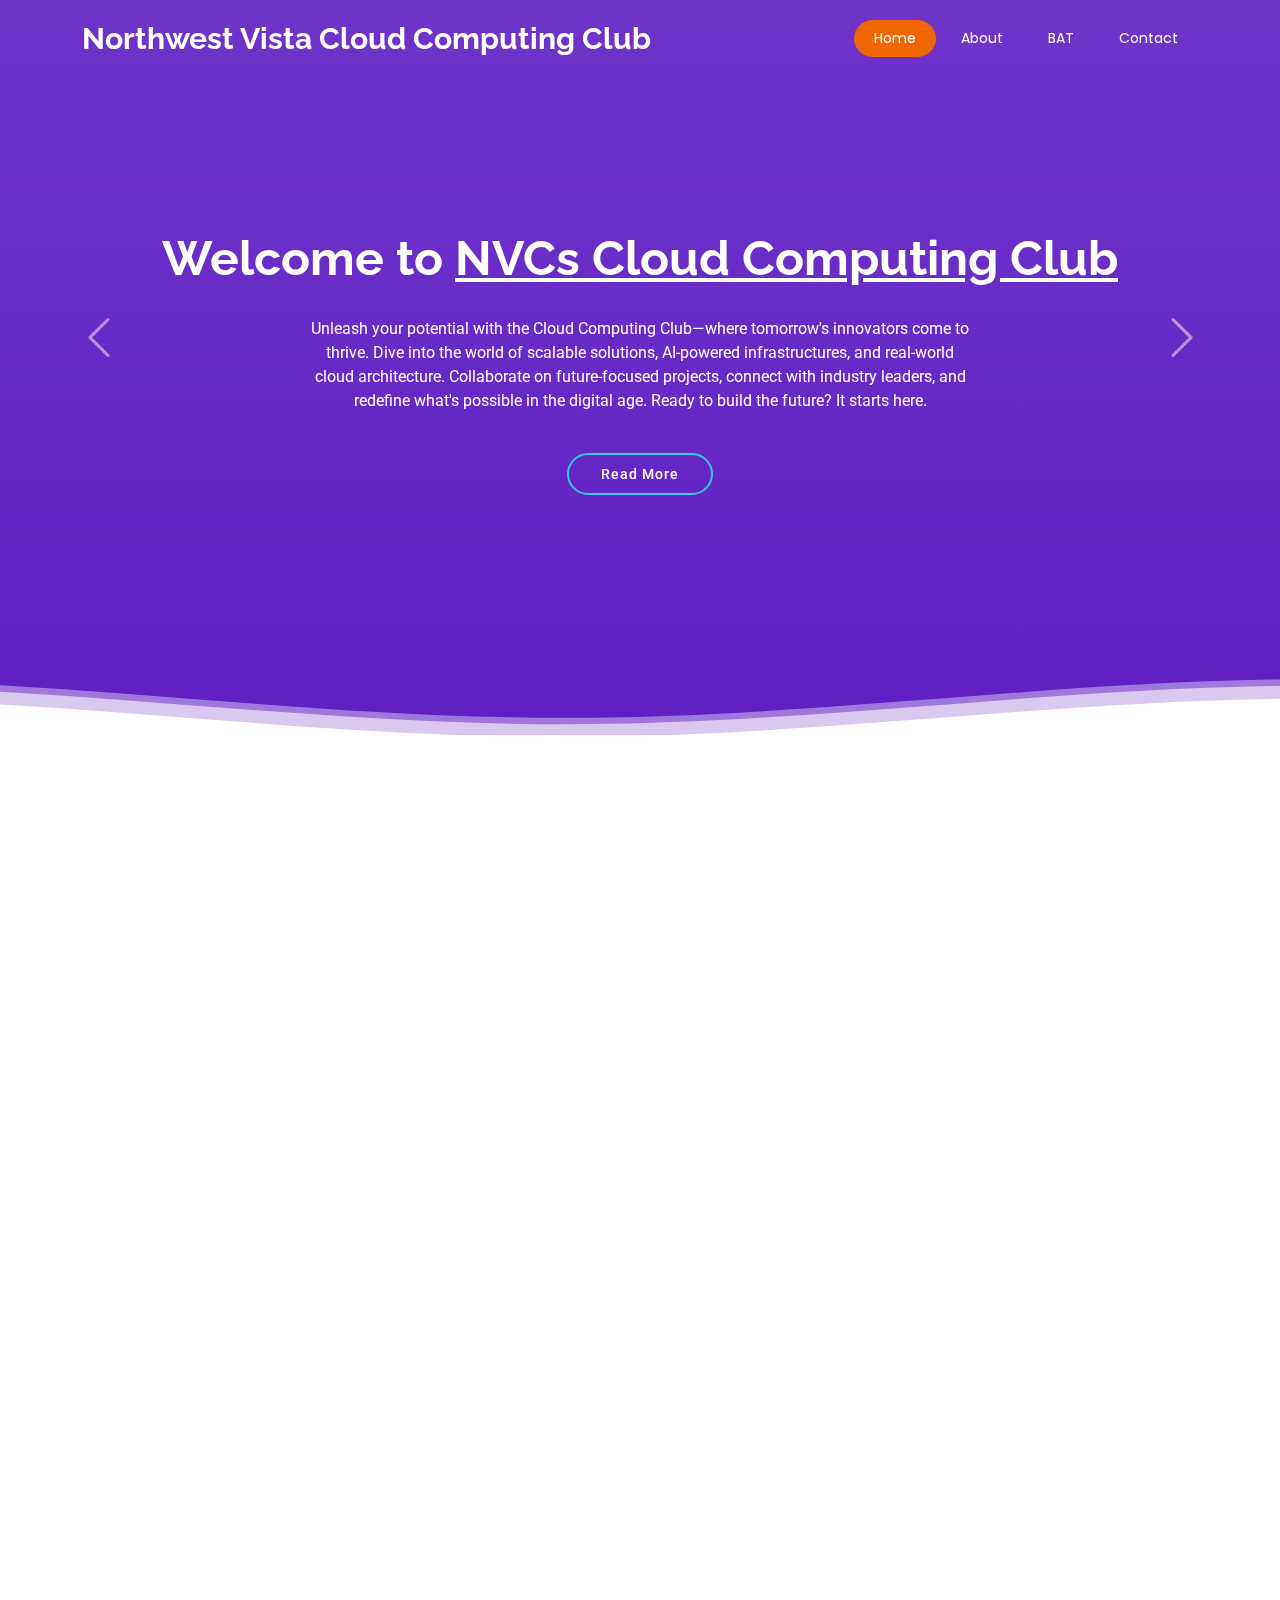
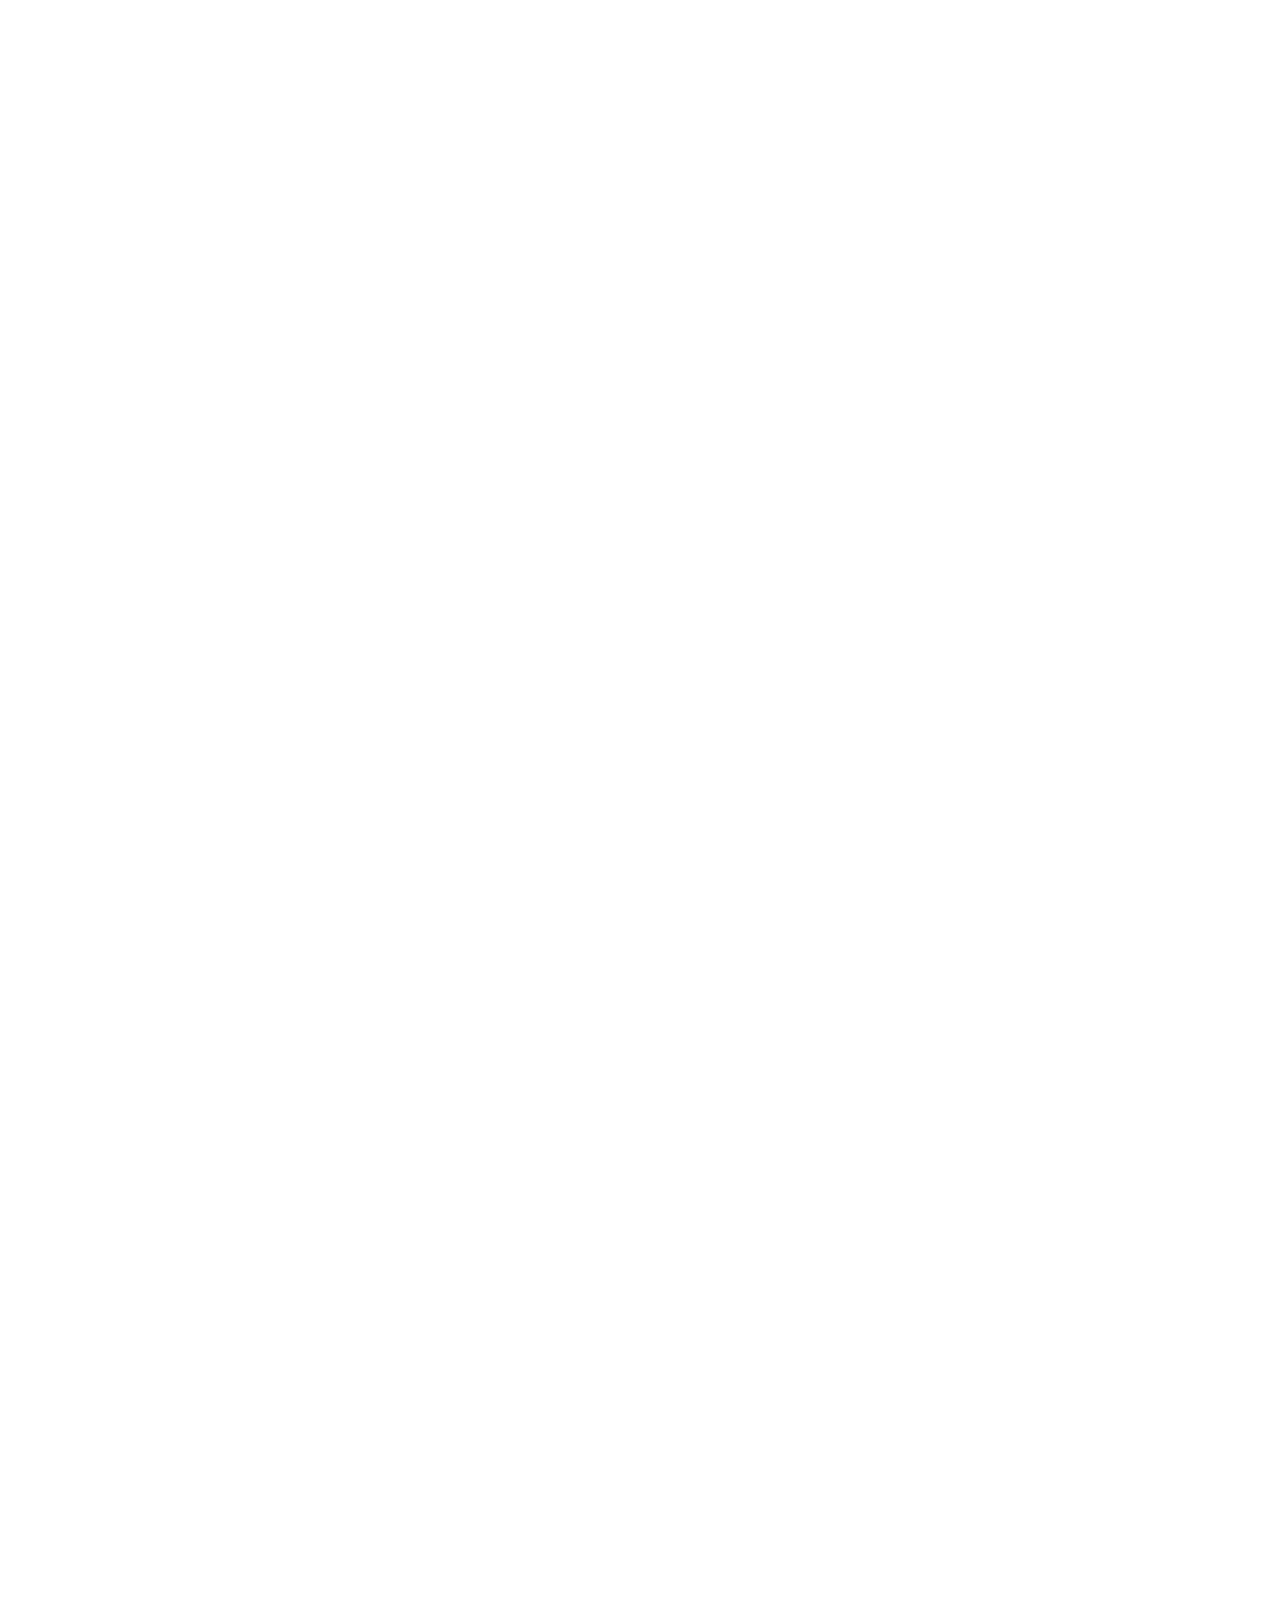
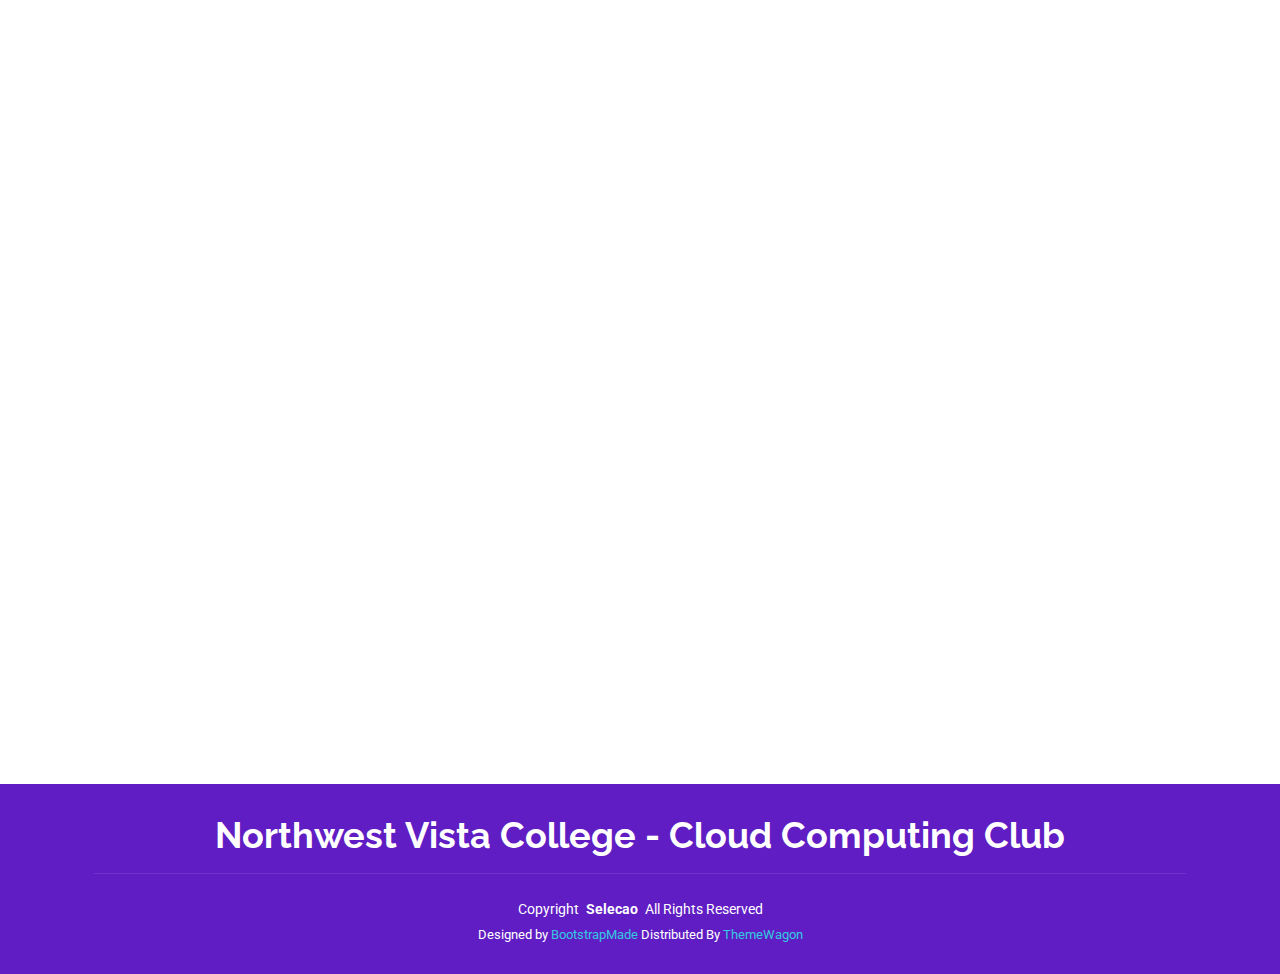
==== commit 584d0e47: "changed the contact in the html file" ====
--- a/Selecao-1.0.0/index.html
+++ b/Selecao-1.0.0/index.html
@@ -411,23 +411,16 @@
               <i class="bi bi-geo-alt flex-shrink-0"></i>
               <div>
                 <h3>Address</h3>
-                <p>A108 Adam Street, New York, NY 535022</p>
+                <p>3535 N Ellison Dr, San Antonio, TX 78251</p>
               </div>
             </div><!-- End Info Item -->
 
-            <div class="info-item d-flex" data-aos="fade-up" data-aos-delay="300">
-              <i class="bi bi-telephone flex-shrink-0"></i>
-              <div>
-                <h3>Call Us</h3>
-                <p>+1 5589 55488 55</p>
-              </div>
-            </div><!-- End Info Item -->
 
             <div class="info-item d-flex" data-aos="fade-up" data-aos-delay="400">
               <i class="bi bi-envelope flex-shrink-0"></i>
               <div>
                 <h3>Email Us</h3>
-                <p>info@example.com</p>
+                <p>nvc-cloudclub@alamo.edu</p>
               </div>
             </div><!-- End Info Item -->
 
@@ -475,15 +468,7 @@
 
   <footer id="footer" class="footer dark-background">
     <div class="container">
-      <h3 class="sitename">Selecao</h3>
-      <p>Et aut eum quis fuga eos sunt ipsa nihil. Labore corporis magni eligendi fuga maxime saepe commodi placeat.</p>
-      <div class="social-links d-flex justify-content-center">
-        <a href=""><i class="bi bi-twitter-x"></i></a>
-        <a href=""><i class="bi bi-facebook"></i></a>
-        <a href=""><i class="bi bi-instagram"></i></a>
-        <a href=""><i class="bi bi-skype"></i></a>
-        <a href=""><i class="bi bi-linkedin"></i></a>
-      </div>
+      <h3 class="sitename">Northwest Vista College - Cloud Computing Club</h3>
       <div class="container">
         <div class="copyright">
           <span>Copyright</span> <strong class="px-1 sitename">Selecao</strong> <span>All Rights Reserved</span>
